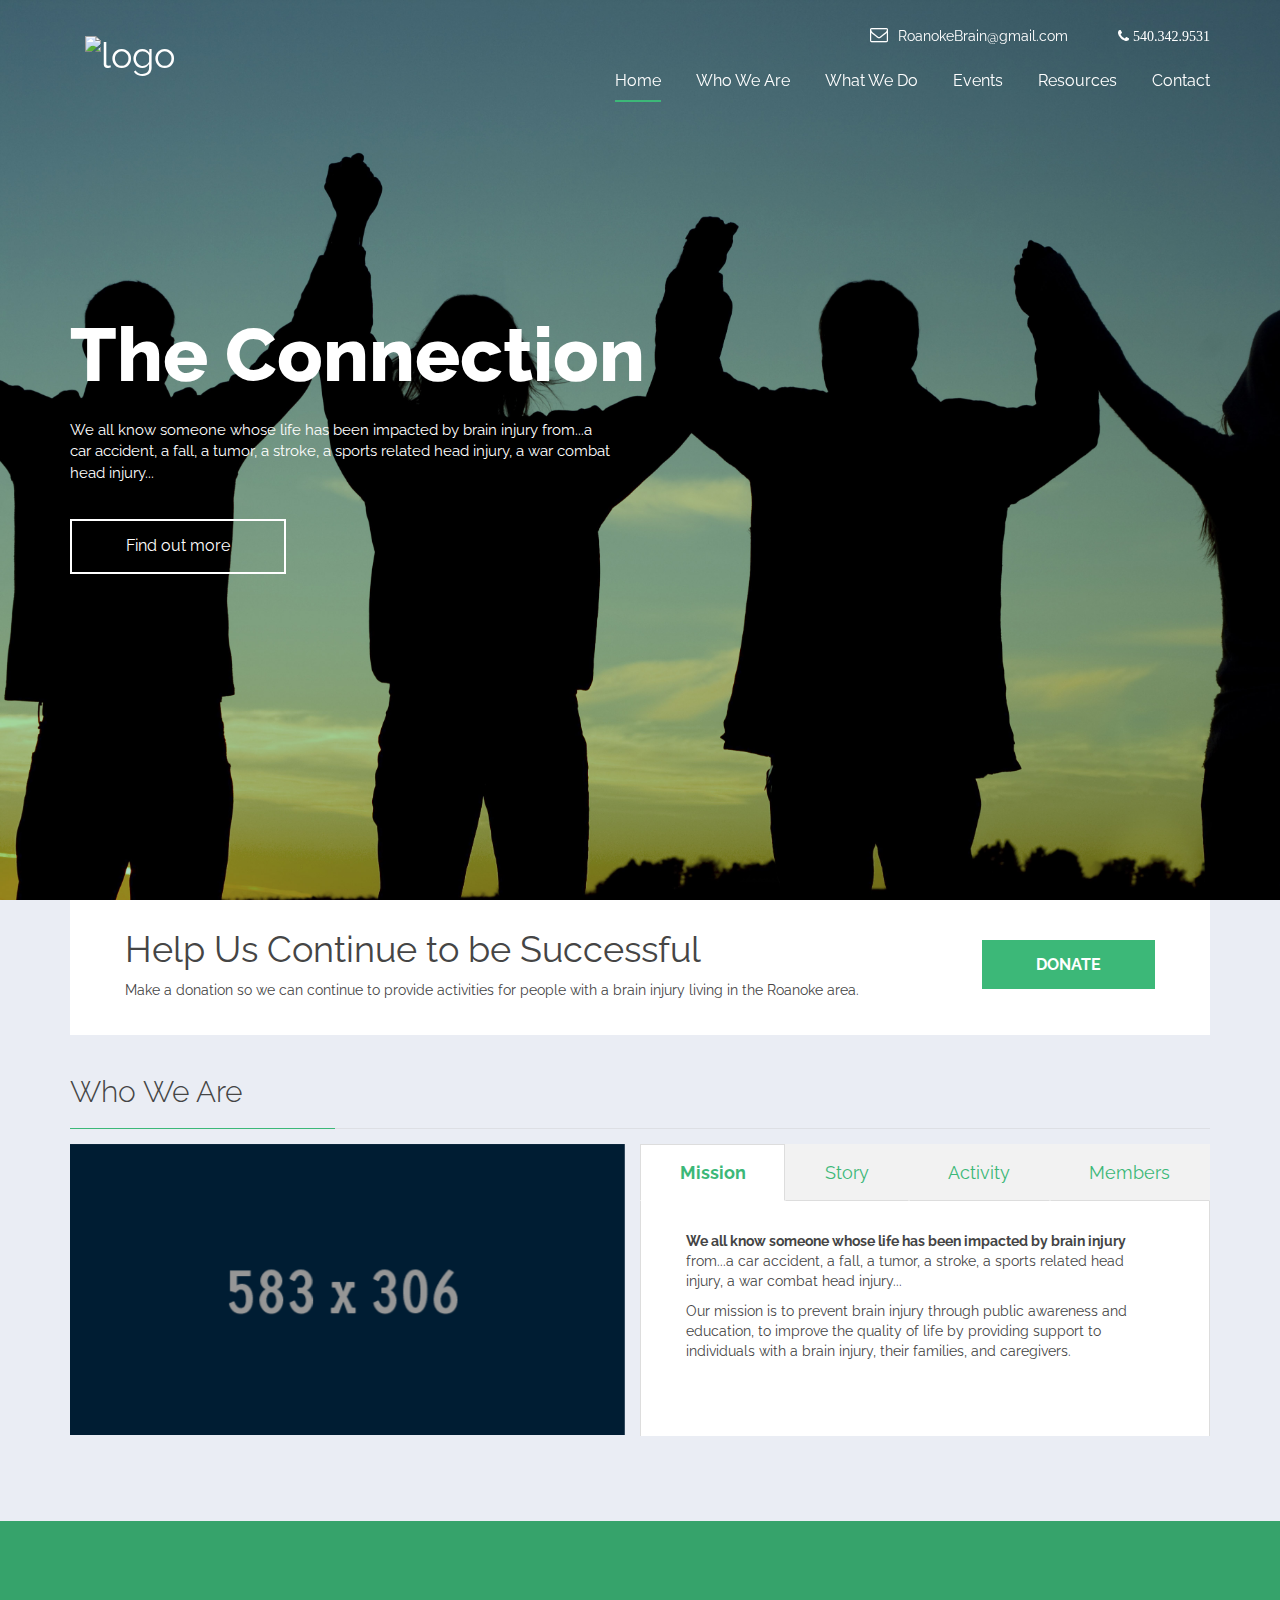
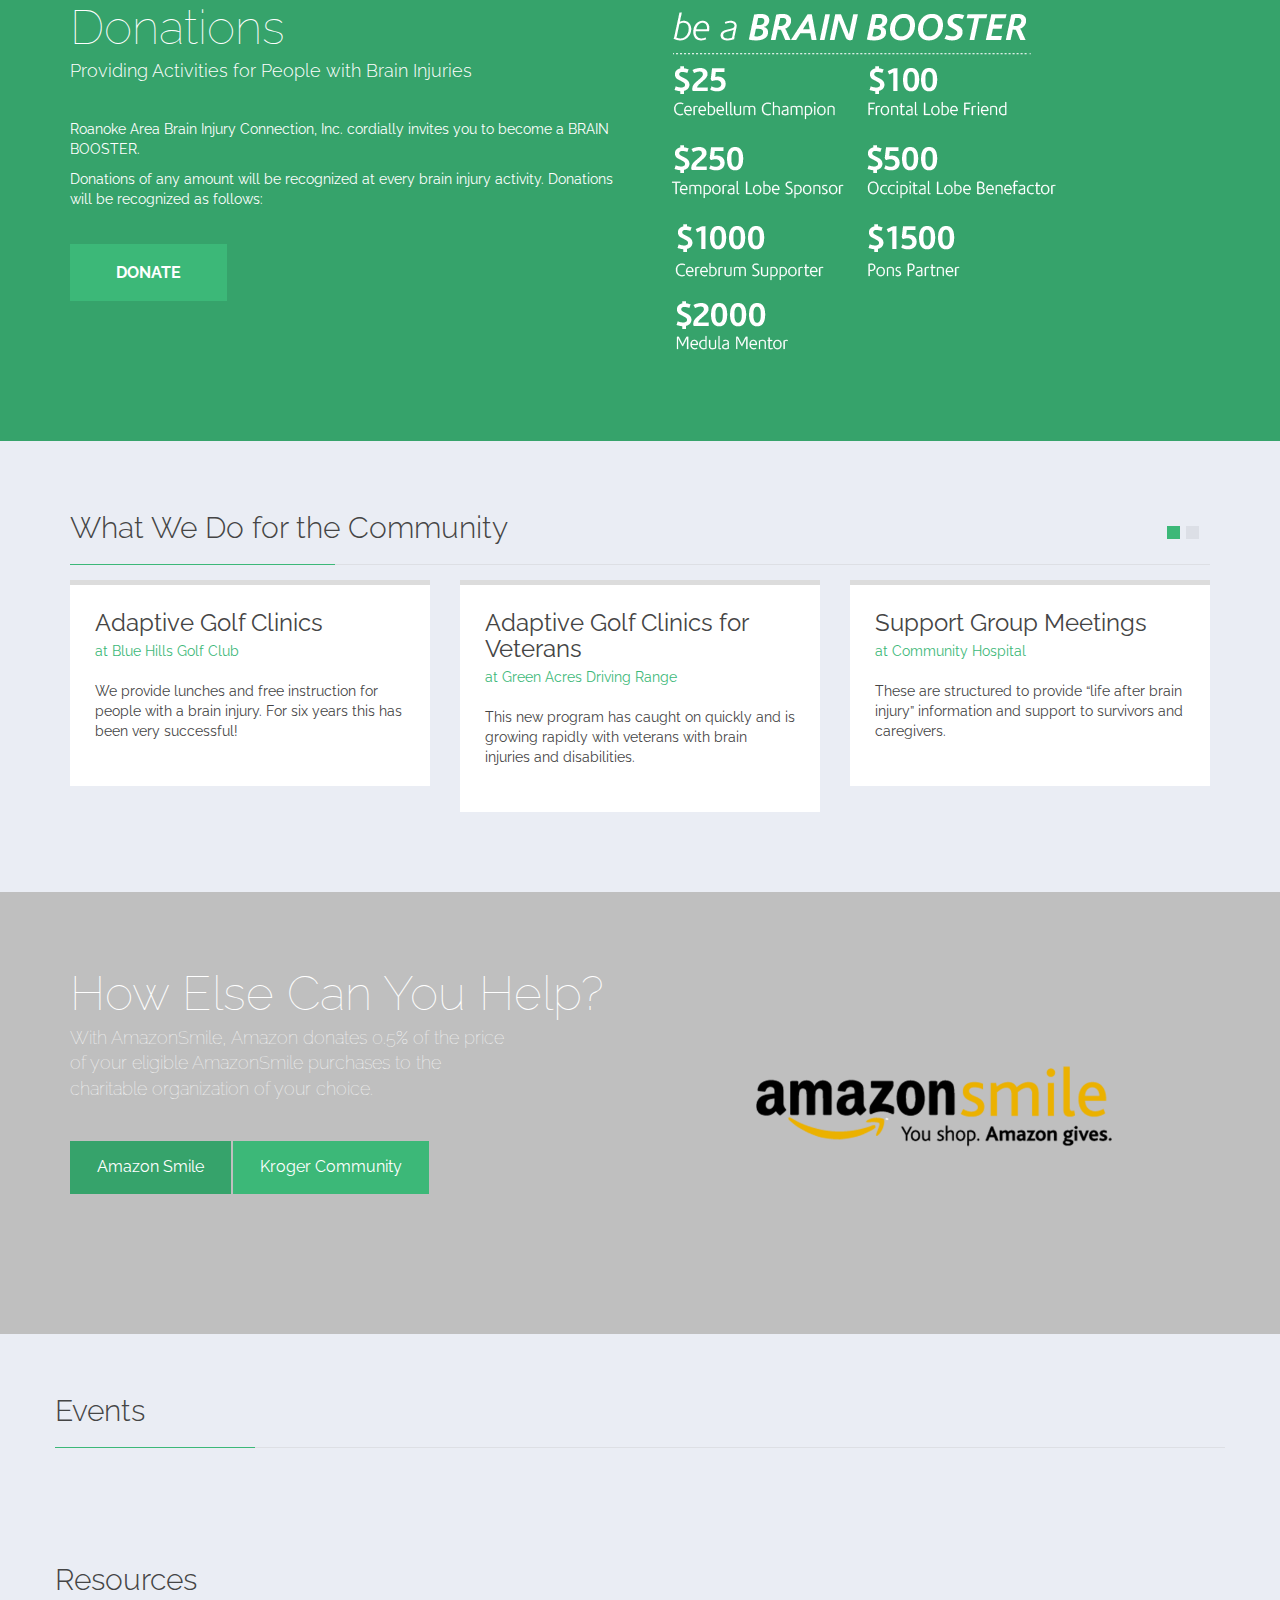
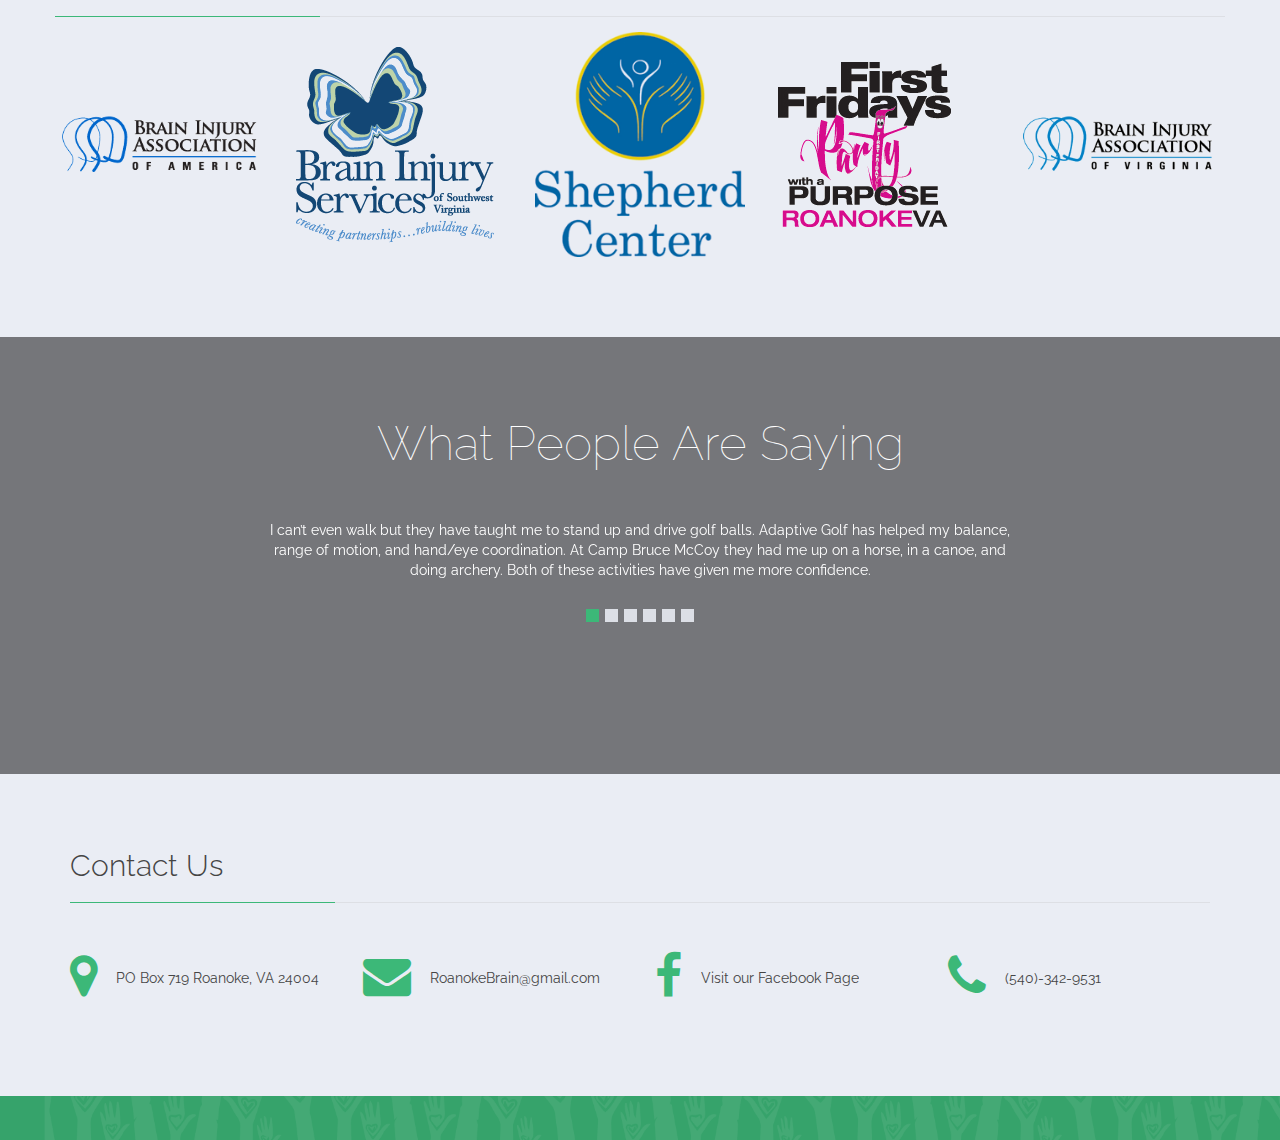
==== index.html @ 9c50dab9 "Merge branch 'master' of https://github.com/RoanokeBrain/roanokebrain.github.io" ====
<!DOCTYPE html>
<html lang="en">

<head>
     <meta charset="utf-8">
     <meta name="viewport" content="width=device-width, initial-scale=1.0">
     <meta name="description" content="">
     <meta name="author" content="">
     <title>Roanoke Brain Injury Connection</title>

     <link href="css/bootstrap.min.css" rel="stylesheet">
     <link href="css/font-awesome.min.css" rel="stylesheet">
     <link href="css/animate.css" rel="stylesheet">
     <link href="css/prettyPhoto.css" rel="stylesheet">
     <link href="css/main.css" rel="stylesheet">
     <link id="css-preset" href="css/presets/preset6.css" rel="stylesheet">
     <link href="css/responsive.css" rel="stylesheet">

     <link href='http://fonts.googleapis.com/css?family=Raleway:400,300,500,700,800,100,600' rel='stylesheet' type='text/css'>
     <link href='http://fonts.googleapis.com/css?family=Roboto:400,900' rel='stylesheet' type='text/css'>

     <!--[if lt IE 9]>
	    <script src="js/html5shiv.js"></script>
	    <script src="js/respond.min.js"></script>
    <![endif]-->
     <link rel="shortcut icon" href="images/favicon.ico">
     <link rel="apple-touch-icon-precomposed" sizes="144x144" href="images/ico/apple-touch-icon-144-precomposed.png">
     <link rel="apple-touch-icon-precomposed" sizes="114x114" href="images/ico/apple-touch-icon-114-precomposed.png">
     <link rel="apple-touch-icon-precomposed" sizes="72x72" href="images/ico/apple-touch-icon-72-precomposed.png">
     <link rel="apple-touch-icon-precomposed" href="images/ico/apple-touch-icon-57-precomposed.png">
</head>

<body>
     <div class="preloader">
          <div id="loaderImage"><img alt="Loading..." src="images/RABIC_load_ani.gif">
          </div>
     </div>
     <header id="navigation">
          <div class="navbar main-nav" role="banner">
               <div class="container">
                    <div class="navbar-header">
                         <button type="button" class="navbar-toggle" data-toggle="collapse" data-target=".navbar-collapse">
                              <span class="sr-only">Toggle navigation</span>
                              <span class="icon-bar"></span>
                              <span class="icon-bar"></span>
                              <span class="icon-bar"></span>
                         </button>
                         <a class="navbar-brand" href="index.html">
                              <h1><img class="img-responsive" src="images/Logos/RABIC_logo_text_rev_300px.png" alt="logo"></h1>
                         </a>
                    </div>
                    <div class="top-bar">
                         <span class="contact-mail"><a href="mailto:RoanokeBrain@gmail.com"><i class="fa fa-envelope-o"></i>RoanokeBrain@gmail.com</a></span>
                         <span><a class="fa fa-phone" href="tel:540.342.9531"> 540.342.9531</a></span>
                    </div>
                    <nav class="collapse navbar-collapse navbar-right">
                         <ul class="nav navbar-nav">
                              <li class="active"><a href="index.html"><span>Home</span></a>
                              </li>
                              <li><a href="#who-we-are"><span>Who We Are</span></a>
                              </li>
                              <li><a href="#cause-list"><span>What We Do</span></a>
                              </li>
                              <li><a href="#events"><span>Events</span></a>
                              </li>
                              <li><a href="#resources"><span>Resources</span></a>
                              </li>
                              <li><a href="#contact"><span>Contact</span></a>
                              </li>
                         </ul>
                    </nav>
               </div>
          </div>
     </header>

     <div id="carousel-wrapper">
          <div id="main-carousel" class="carousel slide" data-ride="carousel">
               <div class="carousel-inner">
                    <div class="item active" style="background-image: url(images/home/1.jpg)">
                         <div class="carousel-caption container">
                              <h1 class="animated rollIn">The Connection</h1>
                              <p class="animated rollIn">We all know someone whose life has been impacted by brain injury from...a car accident, a fall, a tumor, a stroke, a sports related head injury, a war combat head injury...</p>
                              <a href="#who-we-are" id="tohash" class="animated rollIn btn btn-primary">Find out more</a>
                         </div>
                    </div>
               </div>
          </div>
          <!--/#main-carousel-->
     </div>
     <!--/#carousel-wrapper-->

     <div id="who-we-are">
          <div class="container">
               <div class="call-to-action margin-bottom-two">
                    <div class="row">
                         <div class="col-sm-9">
                              <h1>Help Us Continue to be Successful</h1>
                              <p>Make a donation so we can continue to provide activities for people with a brain injury living in the Roanoke area. </span>
                              </p>
                         </div>
                         <div class="col-sm-3">
                              <a href="http://www.gofundme.com/oqbehw" class="pull-right btn-lg btn-primary"><strong>DONATE</strong></a>
                         </div>
                    </div>
               </div>

               <div class="section-title">
                    <h1>Who We Are</h1>
               </div>
               <div class="our-details-tab padding-bottom">
                    <div class="row">
                         <div class="col-sm-12 col-md-6">
                              <div id="about-carousel" class="carousel slide carousel-fade" data-ride="carousel">
                                   <div class="carousel-inner">
                                        <div class="item active">
                                             <img class="img-responsive" src="images/about/p1.jpg" alt="" />
                                        </div>
                                        <div class="item">
                                             <img class="img-responsive" src="images/about/p2.jpg" alt="" />
                                        </div>
                                        <div class="item">
                                             <img class="img-responsive" src="images/about/p3.jpg" alt="" />
                                        </div>
                                   </div>
                              </div>
                              <!--/#about-carousel-->
                         </div>
                         <div class="col-sm-12 col-md-6 tab-section">
                              <!-- Nav tabs -->
                              <ul class="nav nav-tabs nav-justified" role="tablist">
                                   <li class="active">
                                        <a href="#mission" role="tab" data-toggle="tab">Mission</a>
                                   </li>
                                   <li>
                                        <a href="#story" role="tab" data-toggle="tab">Story</a>
                                   </li>
                                   <li>
                                        <a href="#activity" role="tab" data-toggle="tab">Activity</a>
                                   </li>
                                   <li>
                                        <a href="#members" role="tab" data-toggle="tab">Members</a>
                                   </li>
                              </ul>
                              <!-- Tab panes -->
                              <div class="tab-content">
                                   <div class="tab-pane fade " id="story">
                                        <p><strong>Our volunteers provide unique activities to over 100 adult brain injury survivors</strong> (including those with recent as well as longer-term brain injuries), their caregivers and/or families who live in the Roanoke Valley. These activities provide a supportive, nonjudgmental environment. </p>
                                        <p>When survivors see other survivors doing things they never thought they could do, they become inspired to try new things. Many people with a brain injury lose their old friends and social networks. The activities we offer help fill that void in their lives. </p>
                                   </div>
                                   <div class="tab-pane fade in active " id="mission">
                                        <p><strong>We all know someone whose life has been impacted by brain injury</strong> from...a car accident, a fall, a tumor, a stroke, a sports related head injury, a war combat head injury...</p>
                                        <p>Our mission is to prevent brain injury through public awareness and education, to improve the quality of life by providing support to individuals with a brain injury, their families, and caregivers.</p>
                                   </div>
                                   <div class="tab-pane fade " id="activity">
                                        <p><strong>Many returning soldiers and veterans have suffered devastating injuries</strong>, including brain injuries, for which inadequate community and/or government support has led to continued struggles. These are among the population we serve.</p>
                                        <p>Brain injuries affect a broad spectrum of people and our programs are unmatched in the communities we serve. Our volunteers provide over 50 opportunities a year for people with a brain injury to integrate into the community.
                                        </p>
                                   </div>
                                   <div class="tab-pane fade " id="members">
                                        <div class="row">
                                             <div class="col-sm-6">
                                                  <ul>
                                                       <li>Frances Buford</li>
                                                       <li>Jore Cooper</li>
                                                       <li>Sheri' Deel</li>
                                                       <li>Dr. Rod Dunker</li>
                                                       <li>Dan Gaskell</li>
                                                       <li>Steve Hall</li>
                                                       <li>Ellen Harvey</li>
                                                       <li>Mike Krackow</li>
                                                       <li>Venetta Manson</li>
                                                  </ul>
                                             </div>
                                             <div class="col-sm-6">
                                                  <ul>
                                                       <li>Wendy Moses</li>
                                                       <li>Denise Rose</li>
                                                       <li>Stimis Smith</li>
                                                       <li>Juanita Thornton, MSW</li>
                                                       <li>Linda Turner</li>
                                                       <li>Connie Vance-Kingery</li>
                                                       <li>Tracey Ward</li>
                                                       <li>Heather Witt</li>
                                                  </ul>
                                             </div>
                                        </div>
                                   </div>
                              </div>
                         </div>
                    </div>
               </div>
          </div>
     </div>
     <!--/#who-we-are-->

     <div id="donations" class="parallax-section">
          <div class="padding-top padding-bottom container">
               <div class="row">
                    <div class="col-sm-6">
                         <div class="donations">
                              <h1>Donations</h1>
                              <p class="lead">Providing Activities for People with Brain Injuries</p>
                              <p>Roanoke Area Brain Injury Connection, Inc. cordially invites you to become a BRAIN BOOSTER.</p>
                              <p>Donations of any amount will be recognized at every brain injury activity. Donations will be recognized as follows:</p>
                              <a href="http://www.gofundme.com/oqbehw" class="btn btn-primary btn-lg"><strong>DONATE</strong></a>
                         </div>
                    </div>
                    <div class="col-sm-6">
                         <img src="images/RABIC_donor_list.png" alt="Donor List" />
                    </div>
               </div>
          </div>
     </div>
     <!--/#donations-->

     <div id="cause-list" class="padding-bottom">
          <div class="container">
               <div class="section-title">
                    <h1>What We Do for the Community</h1>
               </div>
               <div id="cause-list-carousel" class="carousel slide" data-ride="carousel">
                    <ol class="carousel-indicators">
                         <li data-target="#cause-list-carousel" data-slide-to="0" class="active"></li>
                         <li data-target="#cause-list-carousel" data-slide-to="1"></li>
                    </ol>
                    <div class="carousel-inner">
                         <div class="item active">
                              <div class="row">
                                   <div class="col-sm-4">
                                        <div class="list-image">
                                             <img class="img-responsive" src="images/community/RABIC_activities_golf.png" alt="" />
                                        </div>
                                        <div class="list-info">
                                             <h2>Adaptive Golf Clinics</h2>
                                             <p><span>at Blue Hills Golf Club</span>
                                             </p>
                                             <p>We provide lunches and free instruction for people with a brain injury. For six years this has been very successful!</p>
                                        </div>
                                   </div>
                                   <div class="col-sm-4">
                                        <div class="list-image">
                                             <img class="img-responsive" src="images/community/RABIC_activities_golf_mil.png" alt="" />
                                        </div>
                                        <div class="list-info">
                                             <h2>Adaptive Golf Clinics for Veterans</h2>
                                             <p><span>at Green Acres Driving Range</span>
                                             </p>
                                             <p>This new program has caught on quickly and is growing rapidly with veterans with brain injuries and disabilities.</p>
                                        </div>
                                   </div>
                                   <div class="col-sm-4">
                                        <div class="list-image">
                                             <img class="img-responsive" src="images/community/RABIC_activities_support.png" alt="" />
                                        </div>
                                        <div class="list-info">
                                             <h2>Support Group Meetings</h2>
                                             <p><span>at Community Hospital</span>
                                             </p>
                                             <p>These are structured to provide “life after brain injury” information and support to survivors and caregivers.</p>
                                        </div>
                                   </div>
                              </div>
                         </div>
                         <div class="item">
                              <div class="row">
                                   <div class="col-sm-4">
                                        <div class="list-image">
                                             <img class="img-responsive" src="images/community/RABIC_activities_social.png" alt="" />
                                        </div>
                                        <div class="list-info">
                                             <h2>Social Events</h2>
                                             <p>We hold these events throughout the year for survivors, caregivers and their families.</p>
                                        </div>
                                   </div>
                                   <div class="col-sm-4">
                                        <div class="list-image">
                                             <img class="img-responsive" src="images/community/RABIC_activities_scholarships.png" alt="" />
                                        </div>
                                        <div class="list-info">
                                             <h2>Scholarships</h2>
                                             <p>We provide these to individuals in need for all our activities, including a week’s attendance at Camp Bruce McCoy (a camp designed specifically for people with a brain injury).</p>
                                        </div>
                                   </div>
                              </div>
                         </div>
                    </div>
               </div>
          </div>
     </div>
     <!--/#cause-list-->

     <div id="video-section" class="parallax-section">
          <div class="container">
               <div class="row">
                    <div class="col-sm-6">
                         <h1>How else can you help?</h1>
                         <div class="tab-content">
                              <div class="tab-pane fade in active" id="amazonText">
                                   <p class="lead">With AmazonSmile, Amazon donates 0.5% of the price of your eligible AmazonSmile purchases to the charitable organization of your choice.</p>
                              </div>
                              <div class="tab-pane fade" id="krogerText">
                                   <p class="lead">Kroger Community Rewards allows non-profits to earn rewards every time you shop at Kroger and swipe your plus card.</p>
                              </div>
                         </div>
                         <!-- Nav tabs -->
                         <ul class="nav nav-tabs" role="tablist">
                              <li class="active">
                                   <a href="#amazon" data-target="#amazonText, #amazon" class="btn btn-primary" role="tab" data-toggle="tab">Amazon Smile</a>
                              </li>
                              <li>
                                   <a href="#kroger" data-target="#krogerText, #kroger"  class="btn btn-primary" role="tab" data-toggle="tab">Kroger Community</a>
                              </li>
                         </ul>
                    </div>
                    <div class="col-sm-6">
                         <!-- Tab panes -->
                         <div class="tab-content">
                              <div class="tab-pane fade in active" id="amazon">
                                   <a href="https://smile.amazon.com/" target="_blank"> <img class="img-responsive" src="images/RABIC_rewards_logos-amazonsmile.png" alt="" />
                                   </a>
                              </div>
                              <div class="tab-pane fade" id="kroger">
                                   <a href="https://www.kroger.com/communityrewards" target="_blank"> <img class="img-responsive" src="images/RABIC_rewards_logo-kroger.png" alt="" />
                                   </a>
                              </div>
                         </div>
                    </div>
               </div>
          </div>
     </div>
     <!--/#video-section-->

     <div id="events" class="padding-top-two">
          <div class="container">
               <div class="row">
                    <div class="section-title event-title">
                         <h1>Events</h1>
                    </div>
                    <div id="upto-calendar-container-5NeO" class="upto-calendar-plugin">
                         <script>
                              ! function (c, b, a) {
                                   function d(h) {
                                        var e = document.getElementById("upto-calendar-container-" + c),
                                             f = document.createElement("SCRIPT"),
                                             g = "https://upto.com/js/plugin.js";
                                        f.onreadystatechange = function () {
                                             if (f.readyState === "loaded" || f.readyState === "complete") {
                                                  f.onreadystatechange = null;
                                                  h()
                                             }
                                        };
                                        f.onload = function () {
                                             h()
                                        };
                                        f.setAttribute("src", g);
                                        e.parentNode.insertBefore(f, e)
                                   }
                                   d(function () {
                                        upto.init(c)
                                   })
                              }("5NeO");
                         </script>
                    </div>
               </div>
          </div>
     </div>
     <!--/#events-->

     <div id="resources" class="padding-top padding-bottom">
          <div class="container">
               <div class="row">
                    <div class="section-title">
                         <h1>Resources</h1>
                    </div>
                    <div class="row fivecolumns padding-top-2 vertical-align">
                         <div class="col-md-2">
                              <a href="http://www.biausa.org/" target="_blank"><img class="img-responsive" src="images/resources/biaa_logo.png" alt="" />
                              </a>
                         </div>
                         <div class="col-md-2">
                              <a href="http://www.bisswva.org/" target="_blank">
                                   <img class="img-responsive" src="images/resources/bis_logo.png" alt="" />
                              </a>
                         </div>
                         <div class="col-md-2">
                              <a href="http://www.braininjury101.org/" target="_blank">
                                   <img class="img-responsive" src="images/resources/shepherd_logo.png" />
                              </a>
                         </div>
                         <div class="col-md-2">
                              <a href="http://firstfridaysroanoke.com/" target="_blank">
                                   <img class="img-responsive" src="images/resources/first-fridays_logo.png" alt="" />
                              </a>
                         </div>
                         <div class="col-md-2">
                              <a href="http://www.biav.net/" target="_blank"><img class="img-responsive" src="images/resources/biava_logo.png" alt="" />
                              </a>
                         </div>
                    </div>
               </div>
          </div>
     </div>
     <!--/#resources-->

     <div id="word-for-humanity" class="padding-top parallax-section">
          <div class="container">
               <div class="row">
                    <div class="col-sm-8 col-sm-offset-2 text-center">
                         <h1>What people are saying</h1>
                         <div id="humanity-carousel" class="carousel slide" data-ride="carousel">
                              <div class="carousel-inner">
                                   <div class="item active">
                                        <p>I can’t even walk but they have taught me to stand up and drive golf balls. Adaptive Golf has helped my balance, range of motion, and hand/eye coordination. At Camp Bruce McCoy they had me up on a horse, in a canoe, and doing archery. Both of these activities have given me more confidence.</p>
                                   </div>
                                   <div class="item">
                                        <p>Helps me know that I am not alone. I feel a responsibility to try to help other people that are struggling with the burdens of something as misunderstood as brain injury.
                                        </p>
                                   </div>
                                   <div class="item">
                                        <p>Programs offered have helped me adjust to everyday life and be happy about it.
                                        </p>
                                   </div>
                                   <div class="item">
                                        <p>Support group is wonderful. I have met new people with similar problems. I have fun with all the people there because I have learned a lot.
                                        </p>
                                   </div>
                                   <div class="item">
                                        <p>
                                             Over a period of years, I have benefited substantially. The primary benefit has been the association with survivors of brain injury at all levels. It originally allowed me to focus on how I fit into the world now.
                                        </p>
                                   </div>
                                   <div class="item">
                                        <p>
                                             I can’t begin to say how helpful the support groups have been. As a caregiver and mother of a daughter with a brain injury these meetings have provided information and support when it was desperately needed.
                                        </p>
                                   </div>
                              </div>
                              <ol class="carousel-indicators">
                                   <li data-target="#humanity-carousel" data-slide-to="0" class="active"></li>
                                   <li data-target="#humanity-carousel" data-slide-to="1"></li>
                                   <li data-target="#humanity-carousel" data-slide-to="2"></li>
                                   <li data-target="#humanity-carousel" data-slide-to="3"></li>
                                   <li data-target="#humanity-carousel" data-slide-to="4"></li>
                                   <li data-target="#humanity-carousel" data-slide-to="5"></li>
                              </ol>
                         </div>
                    </div>
               </div>
          </div>
     </div>
     <!--/#word-for-humanity-->

     <div id="contact">
          <div class="container">
               <div class="section-title">
                    <h1>Contact Us</h1>
               </div>
               <div class="row">
                    <div class="col-sm-12 col-sm-offset-0">
                         <div class="row contact-details">
                              <div class="col-sm-3">
                                   <span><i class="fa fa-map-marker"></i></span>
                                   <a class="contact-info" href="https://www.google.com/maps/place/Roanoke,+VA+24004/@37.27,-79.94,17z/data=!3m1!4b1!4m2!3m1!1s0x884d0dbe29989b21:0xd1889c048b5ef997" target="_blank">PO Box 719 Roanoke, VA 24004</a>
                              </div>
                              <div class="col-sm-3">
                                   <span><i class="fa fa-envelope"></i></span>
                                   <a class="contact-info" href="mailto:RoanokeBrain@gmail.com">RoanokeBrain@gmail.com</a>
                              </div>
                              <div class="col-sm-3">
                                   <span><i class="fa fa-facebook fa-3x"></i></span>
                                   <a class="contact-info" href="https://www.facebook.com/roanoke.brain" target="_blank">Visit our Facebook Page</a>
                              </div>
                              <div class="col-sm-3">
                                   <span><i class="fa fa-phone"></i></span>
                                   <a class="contact-info" href="tel:540.342.9531">(540)-342-9531</a>
                              </div>
                         </div>
                    </div>
               </div>
          </div>
     </div>
     <!--/#Contact-->

     <footer id="footer">
     </footer>
     <!--/#footer-->

     <!--/#scripts-->
     <script type="text/javascript" src="js/jquery.js"></script>
     <script type="text/javascript" src="js/bootstrap.min.js"></script>
     <script type="text/javascript" src="js/jquery.prettyPhoto.js"></script>
     <script type="text/javascript" src="js/jquery.parallax.js"></script>
     <script type="text/javascript" src="js/smoothscroll.js"></script>
     <script type="text/javascript" src="js/jquery.nav.js"></script>
     <script type="text/javascript" src="js/canvas.js"></script>
     <!--<script type="text/javascript" src="js/preloader_canvas.js"></script>-->
     <script type="text/javascript" src="js/main.js"></script>
</body>

</html>
---- css/prettyPhoto.css ----
div.pp_default .pp_top,div.pp_default .pp_top .pp_middle,div.pp_default .pp_top .pp_left,div.pp_default .pp_top .pp_right,div.pp_default .pp_bottom,div.pp_default .pp_bottom .pp_left,div.pp_default .pp_bottom .pp_middle,div.pp_default .pp_bottom .pp_right{height:13px}
div.pp_default .pp_top .pp_left{background:url(../images/prettyPhoto/default/sprite.png) -78px -93px no-repeat}
div.pp_default .pp_top .pp_middle{background:url(../images/prettyPhoto/default/sprite_x.png) top left repeat-x}
div.pp_default .pp_top .pp_right{background:url(../images/prettyPhoto/default/sprite.png) -112px -93px no-repeat}
div.pp_default .pp_content .ppt{color:#f8f8f8}
div.pp_default .pp_content_container .pp_left{background:url(../images/prettyPhoto/default/sprite_y.png) -7px 0 repeat-y;padding-left:13px}
div.pp_default .pp_content_container .pp_right{background:url(../images/prettyPhoto/default/sprite_y.png) top right repeat-y;padding-right:13px}
div.pp_default .pp_next:hover{background:url(../images/prettyPhoto/default/sprite_next.png) center right no-repeat;cursor:pointer}
div.pp_default .pp_previous:hover{background:url(../images/prettyPhoto/default/sprite_prev.png) center left no-repeat;cursor:pointer}
div.pp_default .pp_expand{background:url(../images/prettyPhoto/default/sprite.png) 0 -29px no-repeat;cursor:pointer;width:28px;height:28px}
div.pp_default .pp_expand:hover{background:url(../images/prettyPhoto/default/sprite.png) 0 -56px no-repeat;cursor:pointer}
div.pp_default .pp_contract{background:url(../images/prettyPhoto/default/sprite.png) 0 -84px no-repeat;cursor:pointer;width:28px;height:28px}
div.pp_default .pp_contract:hover{background:url(../images/prettyPhoto/default/sprite.png) 0 -113px no-repeat;cursor:pointer}
div.pp_default .pp_close{width:30px;height:30px;background:url(../images/prettyPhoto/default/sprite.png) 2px 1px no-repeat;cursor:pointer}
div.pp_default .pp_gallery ul li a{background:url(../images/prettyPhoto/default/default_thumb.png) center center #f8f8f8;border:1px solid #aaa}
div.pp_default .pp_social{margin-top:7px}
div.pp_default .pp_gallery a.pp_arrow_previous,div.pp_default .pp_gallery a.pp_arrow_next{position:static;left:auto}
div.pp_default .pp_nav .pp_play,div.pp_default .pp_nav .pp_pause{background:url(../images/prettyPhoto/default/sprite.png) -51px 1px no-repeat;height:30px;width:30px}
div.pp_default .pp_nav .pp_pause{background-position:-51px -29px}
div.pp_default a.pp_arrow_previous,div.pp_default a.pp_arrow_next{background:url(../images/prettyPhoto/default/sprite.png) -31px -3px no-repeat;height:20px;width:20px;margin:4px 0 0}
div.pp_default a.pp_arrow_next{left:52px;background-position:-82px -3px}
div.pp_default .pp_content_container .pp_details{margin-top:5px}
div.pp_default .pp_nav{clear:none;height:30px;width:110px;position:relative}
div.pp_default .pp_nav .currentTextHolder{font-family:Georgia;font-style:italic;color:#999;font-size:11px;left:75px;line-height:25px;position:absolute;top:2px;margin:0;padding:0 0 0 10px}
div.pp_default .pp_close:hover,div.pp_default .pp_nav .pp_play:hover,div.pp_default .pp_nav .pp_pause:hover,div.pp_default .pp_arrow_next:hover,div.pp_default .pp_arrow_previous:hover{opacity:0.7}
div.pp_default .pp_description{font-size:11px;font-weight:700;line-height:14px;margin:5px 50px 5px 0}
div.pp_default .pp_bottom .pp_left{background:url(../images/prettyPhoto/default/sprite.png) -78px -127px no-repeat}
div.pp_default .pp_bottom .pp_middle{background:url(../images/prettyPhoto/default/sprite_x.png) bottom left repeat-x}
div.pp_default .pp_bottom .pp_right{background:url(../images/prettyPhoto/default/sprite.png) -112px -127px no-repeat}
div.pp_default .pp_loaderIcon{background:url(../images/prettyPhoto/default/loader.gif) center center no-repeat}
div.light_rounded .pp_top .pp_left{background:url(../images/prettyPhoto/light_rounded/sprite.png) -88px -53px no-repeat}
div.light_rounded .pp_top .pp_right{background:url(../images/prettyPhoto/light_rounded/sprite.png) -110px -53px no-repeat}
div.light_rounded .pp_next:hover{background:url(../images/prettyPhoto/light_rounded/btnNext.png) center right no-repeat;cursor:pointer}
div.light_rounded .pp_previous:hover{background:url(../images/prettyPhoto/light_rounded/btnPrevious.png) center left no-repeat;cursor:pointer}
div.light_rounded .pp_expand{background:url(../images/prettyPhoto/light_rounded/sprite.png) -31px -26px no-repeat;cursor:pointer}
div.light_rounded .pp_expand:hover{background:url(../images/prettyPhoto/light_rounded/sprite.png) -31px -47px no-repeat;cursor:pointer}
div.light_rounded .pp_contract{background:url(../images/prettyPhoto/light_rounded/sprite.png) 0 -26px no-repeat;cursor:pointer}
div.light_rounded .pp_contract:hover{background:url(../images/prettyPhoto/light_rounded/sprite.png) 0 -47px no-repeat;cursor:pointer}
div.light_rounded .pp_close{width:75px;height:22px;background:url(../images/prettyPhoto/light_rounded/sprite.png) -1px -1px no-repeat;cursor:pointer}
div.light_rounded .pp_nav .pp_play{background:url(../images/prettyPhoto/light_rounded/sprite.png) -1px -100px no-repeat;height:15px;width:14px}
div.light_rounded .pp_nav .pp_pause{background:url(../images/prettyPhoto/light_rounded/sprite.png) -24px -100px no-repeat;height:15px;width:14px}
div.light_rounded .pp_arrow_previous{background:url(../images/prettyPhoto/light_rounded/sprite.png) 0 -71px no-repeat}
div.light_rounded .pp_arrow_next{background:url(../images/prettyPhoto/light_rounded/sprite.png) -22px -71px no-repeat}
div.light_rounded .pp_bottom .pp_left{background:url(../images/prettyPhoto/light_rounded/sprite.png) -88px -80px no-repeat}
div.light_rounded .pp_bottom .pp_right{background:url(../images/prettyPhoto/light_rounded/sprite.png) -110px -80px no-repeat}
div.dark_rounded .pp_top .pp_left{background:url(../images/prettyPhoto/dark_rounded/sprite.png) -88px -53px no-repeat}
div.dark_rounded .pp_top .pp_right{background:url(../images/prettyPhoto/dark_rounded/sprite.png) -110px -53px no-repeat}
div.dark_rounded .pp_content_container .pp_left{background:url(../images/prettyPhoto/dark_rounded/contentPattern.png) top left repeat-y}
div.dark_rounded .pp_content_container .pp_right{background:url(../images/prettyPhoto/dark_rounded/contentPattern.png) top right repeat-y}
div.dark_rounded .pp_next:hover{background:url(../images/prettyPhoto/dark_rounded/btnNext.png) center right no-repeat;cursor:pointer}
div.dark_rounded .pp_previous:hover{background:url(../images/prettyPhoto/dark_rounded/btnPrevious.png) center left no-repeat;cursor:pointer}
div.dark_rounded .pp_expand{background:url(../images/prettyPhoto/dark_rounded/sprite.png) -31px -26px no-repeat;cursor:pointer}
div.dark_rounded .pp_expand:hover{background:url(../images/prettyPhoto/dark_rounded/sprite.png) -31px -47px no-repeat;cursor:pointer}
div.dark_rounded .pp_contract{background:url(../images/prettyPhoto/dark_rounded/sprite.png) 0 -26px no-repeat;cursor:pointer}
div.dark_rounded .pp_contract:hover{background:url(../images/prettyPhoto/dark_rounded/sprite.png) 0 -47px no-repeat;cursor:pointer}
div.dark_rounded .pp_close{width:75px;height:22px;background:url(../images/prettyPhoto/dark_rounded/sprite.png) -1px -1px no-repeat;cursor:pointer}
div.dark_rounded .pp_description{margin-right:85px;color:#fff}
div.dark_rounded .pp_nav .pp_play{background:url(../images/prettyPhoto/dark_rounded/sprite.png) -1px -100px no-repeat;height:15px;width:14px}
div.dark_rounded .pp_nav .pp_pause{background:url(../images/prettyPhoto/dark_rounded/sprite.png) -24px -100px no-repeat;height:15px;width:14px}
div.dark_rounded .pp_arrow_previous{background:url(../images/prettyPhoto/dark_rounded/sprite.png) 0 -71px no-repeat}
div.dark_rounded .pp_arrow_next{background:url(../images/prettyPhoto/dark_rounded/sprite.png) -22px -71px no-repeat}
div.dark_rounded .pp_bottom .pp_left{background:url(../images/prettyPhoto/dark_rounded/sprite.png) -88px -80px no-repeat}
div.dark_rounded .pp_bottom .pp_right{background:url(../images/prettyPhoto/dark_rounded/sprite.png) -110px -80px no-repeat}
div.dark_rounded .pp_loaderIcon{background:url(../images/prettyPhoto/dark_rounded/loader.gif) center center no-repeat}
div.dark_square .pp_left,div.dark_square .pp_middle,div.dark_square .pp_right,div.dark_square .pp_content{background:#000}
div.dark_square .pp_description{color:#fff;margin:0 85px 0 0}
div.dark_square .pp_loaderIcon{background:url(../images/prettyPhoto/dark_square/loader.gif) center center no-repeat}
div.dark_square .pp_expand{background:url(../images/prettyPhoto/dark_square/sprite.png) -31px -26px no-repeat;cursor:pointer}
div.dark_square .pp_expand:hover{background:url(../images/prettyPhoto/dark_square/sprite.png) -31px -47px no-repeat;cursor:pointer}
div.dark_square .pp_contract{background:url(../images/prettyPhoto/dark_square/sprite.png) 0 -26px no-repeat;cursor:pointer}
div.dark_square .pp_contract:hover{background:url(../images/prettyPhoto/dark_square/sprite.png) 0 -47px no-repeat;cursor:pointer}
div.dark_square .pp_close{width:75px;height:22px;background:url(../images/prettyPhoto/dark_square/sprite.png) -1px -1px no-repeat;cursor:pointer}
div.dark_square .pp_nav{clear:none}
div.dark_square .pp_nav .pp_play{background:url(../images/prettyPhoto/dark_square/sprite.png) -1px -100px no-repeat;height:15px;width:14px}
div.dark_square .pp_nav .pp_pause{background:url(../images/prettyPhoto/dark_square/sprite.png) -24px -100px no-repeat;height:15px;width:14px}
div.dark_square .pp_arrow_previous{background:url(../images/prettyPhoto/dark_square/sprite.png) 0 -71px no-repeat}
div.dark_square .pp_arrow_next{background:url(../images/prettyPhoto/dark_square/sprite.png) -22px -71px no-repeat}
div.dark_square .pp_next:hover{background:url(../images/prettyPhoto/dark_square/btnNext.png) center right no-repeat;cursor:pointer}
div.dark_square .pp_previous:hover{background:url(../images/prettyPhoto/dark_square/btnPrevious.png) center left no-repeat;cursor:pointer}
div.light_square .pp_expand{background:url(../images/prettyPhoto/light_square/sprite.png) -31px -26px no-repeat;cursor:pointer}
div.light_square .pp_expand:hover{background:url(../images/prettyPhoto/light_square/sprite.png) -31px -47px no-repeat;cursor:pointer}
div.light_square .pp_contract{background:url(../images/prettyPhoto/light_square/sprite.png) 0 -26px no-repeat;cursor:pointer}
div.light_square .pp_contract:hover{background:url(../images/prettyPhoto/light_square/sprite.png) 0 -47px no-repeat;cursor:pointer}
div.light_square .pp_close{width:75px;height:22px;background:url(../images/prettyPhoto/light_square/sprite.png) -1px -1px no-repeat;cursor:pointer}
div.light_square .pp_nav .pp_play{background:url(../images/prettyPhoto/light_square/sprite.png) -1px -100px no-repeat;height:15px;width:14px}
div.light_square .pp_nav .pp_pause{background:url(../images/prettyPhoto/light_square/sprite.png) -24px -100px no-repeat;height:15px;width:14px}
div.light_square .pp_arrow_previous{background:url(../images/prettyPhoto/light_square/sprite.png) 0 -71px no-repeat}
div.light_square .pp_arrow_next{background:url(../images/prettyPhoto/light_square/sprite.png) -22px -71px no-repeat}
div.light_square .pp_next:hover{background:url(../images/prettyPhoto/light_square/btnNext.png) center right no-repeat;cursor:pointer}
div.light_square .pp_previous:hover{background:url(../images/prettyPhoto/light_square/btnPrevious.png) center left no-repeat;cursor:pointer}
div.facebook .pp_top .pp_left{background:url(../images/prettyPhoto/facebook/sprite.png) -88px -53px no-repeat}
div.facebook .pp_top .pp_middle{background:url(../images/prettyPhoto/facebook/contentPatternTop.png) top left repeat-x}
div.facebook .pp_top .pp_right{background:url(../images/prettyPhoto/facebook/sprite.png) -110px -53px no-repeat}
div.facebook .pp_content_container .pp_left{background:url(../images/prettyPhoto/facebook/contentPatternLeft.png) top left repeat-y}
div.facebook .pp_content_container .pp_right{background:url(../images/prettyPhoto/facebook/contentPatternRight.png) top right repeat-y}
div.facebook .pp_expand{background:url(../images/prettyPhoto/facebook/sprite.png) -31px -26px no-repeat;cursor:pointer}
div.facebook .pp_expand:hover{background:url(../images/prettyPhoto/facebook/sprite.png) -31px -47px no-repeat;cursor:pointer}
div.facebook .pp_contract{background:url(../images/prettyPhoto/facebook/sprite.png) 0 -26px no-repeat;cursor:pointer}
div.facebook .pp_contract:hover{background:url(../images/prettyPhoto/facebook/sprite.png) 0 -47px no-repeat;cursor:pointer}
div.facebook .pp_close{width:22px;height:22px;background:url(../images/prettyPhoto/facebook/sprite.png) -1px -1px no-repeat;cursor:pointer}
div.facebook .pp_description{margin:0 37px 0 0}
div.facebook .pp_loaderIcon{background:url(../images/prettyPhoto/facebook/loader.gif) center center no-repeat}
div.facebook .pp_arrow_previous{background:url(../images/prettyPhoto/facebook/sprite.png) 0 -71px no-repeat;height:22px;margin-top:0;width:22px}
div.facebook .pp_arrow_previous.disabled{background-position:0 -96px;cursor:default}
div.facebook .pp_arrow_next{background:url(../images/prettyPhoto/facebook/sprite.png) -32px -71px no-repeat;height:22px;margin-top:0;width:22px}
div.facebook .pp_arrow_next.disabled{background-position:-32px -96px;cursor:default}
div.facebook .pp_nav{margin-top:0}
div.facebook .pp_nav p{font-size:15px;padding:0 3px 0 4px}
div.facebook .pp_nav .pp_play{background:url(../images/prettyPhoto/facebook/sprite.png) -1px -123px no-repeat;height:22px;width:22px}
div.facebook .pp_nav .pp_pause{background:url(../images/prettyPhoto/facebook/sprite.png) -32px -123px no-repeat;height:22px;width:22px}
div.facebook .pp_next:hover{background:url(../images/prettyPhoto/facebook/btnNext.png) center right no-repeat;cursor:pointer}
div.facebook .pp_previous:hover{background:url(../images/prettyPhoto/facebook/btnPrevious.png) center left no-repeat;cursor:pointer}
div.facebook .pp_bottom .pp_left{background:url(../images/prettyPhoto/facebook/sprite.png) -88px -80px no-repeat}
div.facebook .pp_bottom .pp_middle{background:url(../images/prettyPhoto/facebook/contentPatternBottom.png) top left repeat-x}
div.facebook .pp_bottom .pp_right{background:url(../images/prettyPhoto/facebook/sprite.png) -110px -80px no-repeat}
div.pp_pic_holder a:focus{outline:none}
div.pp_overlay{background:#000;display:none;left:0;position:absolute;top:0;width:100%;z-index:9500}
div.pp_pic_holder{display:none;position:absolute;width:100px;z-index:10000}
.pp_content{height:40px;min-width:40px}
* html .pp_content{width:40px}
.pp_content_container{position:relative;text-align:left;width:100%}
.pp_content_container .pp_left{padding-left:20px}
.pp_content_container .pp_right{padding-right:20px}
.pp_content_container .pp_details{float:left;margin:10px 0 2px}
.pp_description{display:none;margin:0}
.pp_social{float:left;margin:0}
.pp_social .facebook{float:left;margin-left:5px;width:55px;overflow:hidden}
.pp_social .twitter{float:left}
.pp_nav{clear:right;float:left;margin:3px 10px 0 0}
.pp_nav p{float:left;white-space:nowrap;margin:2px 4px}
.pp_nav .pp_play,.pp_nav .pp_pause{float:left;margin-right:4px;text-indent:-10000px}
a.pp_arrow_previous,a.pp_arrow_next{display:block;float:left;height:15px;margin-top:3px;overflow:hidden;text-indent:-10000px;width:14px}
.pp_hoverContainer{position:absolute;top:0;width:100%;z-index:2000}
.pp_gallery{display:none;left:50%;margin-top:-50px;position:absolute;z-index:10000}
.pp_gallery div{float:left;overflow:hidden;position:relative}
.pp_gallery ul{float:left;height:35px;position:relative;white-space:nowrap;margin:0 0 0 5px;padding:0}
.pp_gallery ul a{border:1px rgba(0,0,0,0.5) solid;display:block;float:left;height:33px;overflow:hidden}
.pp_gallery ul a img{border:0}
.pp_gallery li{display:block;float:left;margin:0 5px 0 0;padding:0}
.pp_gallery li.default a{background:url(../images/prettyPhoto/facebook/default_thumbnail.gif) 0 0 no-repeat;display:block;height:33px;width:50px}
.pp_gallery .pp_arrow_previous,.pp_gallery .pp_arrow_next{margin-top:7px!important}
a.pp_next{background:url(../images/prettyPhoto/light_rounded/btnNext.png) 10000px 10000px no-repeat;display:block;float:right;height:100%;text-indent:-10000px;width:49%}
a.pp_previous{background:url(../images/prettyPhoto/light_rounded/btnNext.png) 10000px 10000px no-repeat;display:block;float:left;height:100%;text-indent:-10000px;width:49%}
a.pp_expand,a.pp_contract{cursor:pointer;display:none;height:20px;position:absolute;right:30px;text-indent:-10000px;top:10px;width:20px;z-index:20000}
a.pp_close{position:absolute;right:0;top:0;display:block;line-height:22px;text-indent:-10000px}
.pp_loaderIcon{display:block;height:24px;left:50%;position:absolute;top:50%;width:24px;margin:-12px 0 0 -12px}
#pp_full_res{line-height:1!important}
#pp_full_res .pp_inline{text-align:left}
#pp_full_res .pp_inline p{margin:0 0 15px}
div.ppt{color:#fff;display:none;font-size:17px;z-index:9999;margin:0 0 5px 15px}
div.pp_default .pp_content,div.light_rounded .pp_content{background-color:#fff}
div.pp_default #pp_full_res .pp_inline,div.light_rounded .pp_content .ppt,div.light_rounded #pp_full_res .pp_inline,div.light_square .pp_content .ppt,div.light_square #pp_full_res .pp_inline,div.facebook .pp_content .ppt,div.facebook #pp_full_res .pp_inline{color:#000}
div.pp_default .pp_gallery ul li a:hover,div.pp_default .pp_gallery ul li.selected a,.pp_gallery ul a:hover,.pp_gallery li.selected a{border-color:#fff}
div.pp_default .pp_details,div.light_rounded .pp_details,div.dark_rounded .pp_details,div.dark_square .pp_details,div.light_square .pp_details,div.facebook .pp_details{position:relative}
div.light_rounded .pp_top .pp_middle,div.light_rounded .pp_content_container .pp_left,div.light_rounded .pp_content_container .pp_right,div.light_rounded .pp_bottom .pp_middle,div.light_square .pp_left,div.light_square .pp_middle,div.light_square .pp_right,div.light_square .pp_content,div.facebook .pp_content{background:#fff}
div.light_rounded .pp_description,div.light_square .pp_description{margin-right:85px}
div.light_rounded .pp_gallery a.pp_arrow_previous,div.light_rounded .pp_gallery a.pp_arrow_next,div.dark_rounded .pp_gallery a.pp_arrow_previous,div.dark_rounded .pp_gallery a.pp_arrow_next,div.dark_square .pp_gallery a.pp_arrow_previous,div.dark_square .pp_gallery a.pp_arrow_next,div.light_square .pp_gallery a.pp_arrow_previous,div.light_square .pp_gallery a.pp_arrow_next{margin-top:12px!important}
div.light_rounded .pp_arrow_previous.disabled,div.dark_rounded .pp_arrow_previous.disabled,div.dark_square .pp_arrow_previous.disabled,div.light_square .pp_arrow_previous.disabled{background-position:0 -87px;cursor:default}
div.light_rounded .pp_arrow_next.disabled,div.dark_rounded .pp_arrow_next.disabled,div.dark_square .pp_arrow_next.disabled,div.light_square .pp_arrow_next.disabled{background-position:-22px -87px;cursor:default}
div.light_rounded .pp_loaderIcon,div.light_square .pp_loaderIcon{background:url(../images/prettyPhoto/light_rounded/loader.gif) center center no-repeat}
div.dark_rounded .pp_top .pp_middle,div.dark_rounded .pp_content,div.dark_rounded .pp_bottom .pp_middle{background:url(../images/prettyPhoto/dark_rounded/contentPattern.png) top left repeat}
div.dark_rounded .currentTextHolder,div.dark_square .currentTextHolder{color:#c4c4c4}
div.dark_rounded #pp_full_res .pp_inline,div.dark_square #pp_full_res .pp_inline{color:#fff}
.pp_top,.pp_bottom{height:20px;position:relative}
* html .pp_top,* html .pp_bottom{padding:0 20px}
.pp_top .pp_left,.pp_bottom .pp_left{height:20px;left:0;position:absolute;width:20px}
.pp_top .pp_middle,.pp_bottom .pp_middle{height:20px;left:20px;position:absolute;right:20px}
* html .pp_top .pp_middle,* html .pp_bottom .pp_middle{left:0;position:static}
.pp_top .pp_right,.pp_bottom .pp_right{height:20px;left:auto;position:absolute;right:0;top:0;width:20px}
.pp_fade,.pp_gallery li.default a img{display:none}
---- css/main.css ----
/*
  Theme Name: Humanity
  Theme URL: http://demo.themeregion.com/Humanity
  Author: ThemeRegion
  Author URI: http://www.themeregion.com
  Description: Humanity Responsive HTML Template
  Version: 1.0
*/
/*=======================================================================
[Table of contents]
=========================================================================

1. Typography
2. Home / Navigation + Main Carousel
3. who-we-are
4. cause-list
5. video-section
6. Recent-post
7. our members
8. photo-gallery
9. our-partner
10. word-for-humanity
11. Contact Us
12. Footer
13. Carousel vertical
14. Carousel-Fade
15. Preloader
16. Color Chooser

==========================================================================*/
/*========================
=======Typography=========
==========================*/

body {
     font-family: 'Raleway', sans-serif;
     font-size: 14px;
     color: #454545;
     background-color: #eaedf4;
}

ul {
     list-style: none;
     margin: 0;
     padding: 0;
}

.navbar-nav li a:hover,
.navbar-nav li a:focus {
     outline: none;
     outline-offset: 0;
     text-decoration: none;
     background: transparent;
}

a {
     color: #fff;
     text-decoration: none;
     -webkit-transition: 300ms;
     -moz-transition: 300ms;
     -o-transition: 300ms;
     transition: 300ms;
}

a:focus,
a:hover {
     text-decoration: none;
     outline: none;
}

h1 {
     font-size: 36px;
}

h2 {
     font-size: 24px;
}

h3 {
     font-size: 20px;
}

h4 {
     font-size: 18px;
}

h5 {
     font-size: 16px;
}

h1,
h2,
h3,
h4,
h5,
h6 {
     font-family: 'Raleway', sans-serif;
     font-weight: normal;
}

.padding-top {
     padding-top: 80px;
}

.padding-top-two {
     padding-top: 40px;
}

.padding-bottom-two {
     padding-bottom: 40px;
}

.padding-bottom {
     padding-bottom: 80px;
}

.margin-bottom-two {
     margin-bottom: 40px;
}

.margin-bottom {
     margin-bottom: 80px;
}

.section-title {
     border-bottom: 1px solid #dddfe4;
     margin-bottom: 15px;
     padding-bottom: 0;
     position: relative;
}

.section-title h1 {
     margin-bottom: 20px;
     font-size: 30px;
     font-weight: 300;
}

.section-title:after {
     position: absolute;
     content: "";
     height: 1px;
     width: 265px;
}

.navbar-toggle {
     border: 1px solid #fff;
     margin-top: 10px;
}

.navbar-toggle .icon-bar {
     background-color: #fff;
}

.btn-primary {
     border-width: 2px;
     border-radius: 0;
     color: #fff;
     padding: 14px 54px;
     font-size: 16px;
     -webkit-transition: all 0.5s ease-in-out;
     -moz-transition: all 0.5s ease-in-out;
     -ms-transition: all 0.5s ease-in-out;
     -o-transition: all 0.5s ease-in-out;
     transition: all 0.5s ease-in-out;
}

.btn-primary:hover,
.btn-primary:focus,
.carousel-caption .btn-primary:hover,
.btn-default:hover,
.btn-default:focus,
#video-section .nav-tabs>li.active>a,
#video-section .nav-tabs>li >a:hover {
     color: #fff;
}

.btn-default {
     border: 2px solid #fff;
     border-radius: 0;
     color: #fff;
     display: inline-block;
     margin-top: 20px;
     padding: 10px 18px;
}

.lead {
     font-size: 18px;
}

.parallax-section {
     background-position: 50% 0;
     background-repeat: no-repeat;
     background-size: cover;
     background-attachment: fixed;
     width: 100%;
     min-height: 437px;
     color: #fff;
}

.parallax-section h1 {
     font-size: 48px;
     font-weight: 100;
     margin-top: 0;
     text-transform: capitalize;
     margin-bottom: 5px;
}
/*========================
========Home CSS==========
==========================*/

.main-nav {
     left: 0;
     position: absolute;
     top: 0;
     width: 100%;
     z-index: 1000;
}

.top-bar-hide {
     display: none;
}
/*Topbar*/

.top-bar {
     position: absolute;
     right: 15px;
     top: 25px;
     z-index: 10;
}

.top-bar span {
     margin-left: 26px;
     color: #fff;
}

.language-dropdown {
     display: inline-block;
}

.dropdown-menu.language-change {
     border-radius: 0;
     min-width: 100px;
     padding: 0;
     margin-top: 10px;
     background-color: transparent;
}

.dropdown-menu.language-change li a {
     margin-bottom: 1px;
     background-color: #fff;
     color: #454545;
}

.language-dropdown a i {
     color: #fff;
}

.top-bar span.contact-mail {
     margin-right: 20px
}

.top-bar span i {
     margin-right: 10px;
     font-size: 18px;
}
/*Navigation CSS*/

#navigation .container {
     position: relative;
}

a.navbar-brand {
     color: #fff;
     margin-left: 0 !important;
}

#navigation .navbar-fixed-top .navbar-brand img {
     max-width: 75%;
}

.navbar-fixed-top .navbar-brand h1 {
     margin: 0;
}

#navigation .navbar-right {
     margin-top: 60px;
     margin-right: -15px;
}

#navigation .navbar-right li {
     padding-left: 35px;
}

#navigation .navbar-right li a {
     color: #fff;
     font-size: 16px;
     height: 100%;
     text-transform: capitalize;
     padding: 10px 0px;
}

#navigation .navbar-right li a span {
     position: relative;
}

#navigation .navbar-right li a span:after {
     position: absolute;
     content: '';
     left: 0;
     bottom: -12px;
     height: 2px;
     width: 100%;
     -moz-transform: scale(0);
     -webkit-transform: scale(0);
     -o-transform: scale(0);
     -ms-transform: scale(0);
     transform: scale(0);
     -webkit-transition: all 0.5s ease-in-out;
     -moz-transition: all 0.5s ease-in-out;
     -ms-transition: all 0.5s ease-in-out;
     -o-transition: all 0.5s ease-in-out;
     transition: all 0.5s ease-in-out;
}

#navigation .navbar-fixed-top .navbar-right li a.active span:after,
#navigation .navbar-fixed-top .navbar-right li a:hover span:after,
#navigation .navbar-fixed-top .navbar-right li a:focus span:after,
#navigation .navbar-fixed-top .navbar-right li.active a span:after {
     background-color: #fff;
}

#navigation .navbar-right li a.active span:after,
#navigation .navbar-right li a:hover span:after,
#navigation .navbar-right li a:focus span:after,
#navigation .navbar-right li.active a span:after {
     -moz-transform: scale(1);
     -webkit-transform: scale(1);
     -o-transform: scale(1);
     -ms-transform: scale(1);
     transform: scale(1);
}

.nav .open > a,
.nav .open > a:hover,
.nav .open > a:focus {
     background-color: transparent;
}

#navigation .navbar-fixed-top {
     -webkit-transition: 500ms;
     -moz-transition: 500ms;
     -o-transition: 500ms;
     transition: 500ms;
}

#navigation .navbar-fixed-top .navbar-right {
     margin-top: 0;
}

#navigation .navbar-fixed-top .navbar-right li a {
     line-height: 48px;
     padding: 15px 0px;
}
/*dropdown-menu*/

#navigation .navbar-right .dropdown-menu {
     background-color: transparent;
     padding: 0;
     left: 0;
}

#navigation .navbar-right .dropdown-menu li {
     padding: 0;
}

#navigation .navbar-right .dropdown-menu li a {
     color: #454545;
     margin-bottom: 1px;
     padding: 7px 15px;
     background-color: #fff;
     line-height: 24px;
}

.search {
     position: absolute;
     top: 72px;
     z-index: 1;
     right: 15px;
     width: 300px;
}

#navigation .navbar-fixed-top .search {
     top: 30px;
}

#navigation .navbar-fixed-top .search .field-toggle {
     top: 40px;
}

.search i {
     color: #fff;
     cursor: pointer;
     position: absolute;
     right: 0;
     top: 2px;
}

#navigation .navbar-fixed-top .search i:hover {
     color: #fff;
}

.field-toggle {
     position: relative;
     top: 30px;
     right: 0px;
     display: none;
     height: 50px;
}

.search-form {
     padding-left: 10px;
     height: 50px;
     font-size: 14px;
     color: #818285;
     font-weight: 300;
     outline: none;
     margin-top: 10px;
     width: 100%;
}
/*Main Carousel CSS*/

#main-carousel .item {
     background-size: cover;
     background-repeat: no-repeat;
}

.carousel-caption {
     color: #fff;
     font-size: 15px;
     left: 15px;
     right: 15px;
     text-align: left;
     text-shadow: none;
     top: 50%;
     margin-top: -180px;
}

.carousel-caption h1 {
     font-size: 75px;
     font-weight: 800;
     line-height: 90px;
     text-transform: capitalize;
     max-width: 600px;
     margin-bottom: 20px;
}

.carousel-caption p {
     max-width: 545px;
     margin-bottom: 35px;
}

.carousel-caption .btn-primary {
     margin-bottom: 25px;
     background-color: transparent;
     border-color: #fff;
}

.carousel-caption .watch-video {
     display: block;
     max-width: 150px;
}

.carousel-indicators {
     bottom: 50%;
     left: inherit;
     position: absolute;
     right: 30px;
     text-align: center;
     z-index: 15;
     width: 25px;
     margin-bottom: -38px;
}

.carousel-indicators li {
     background-color: #dcdfe6;
     border: 1px solid #dcdfe6;
     border-radius: 50%;
     height: 13px;
     width: 13px;
}

.carousel-indicators .active {
     height: 13px;
     width: 13px;
}
/*call-to-action*/

.call-to-action {
     background-color: #fff;
     padding: 10px 55px 25px;
}

.call-to-action span {
     font-weight: 600;
}

.call-to-action .btn-primary {
     margin-top: 30px;
}
/*============================
==========who-we-are==========
=============================*/

#who-we-are {
     margin-bottom: 5px;
}

.who-we-are img {
     display: inline-block;
     margin-bottom: 10px;
     opacity: 0.6;
     -webkit-transition: all 0.6s ease-in-out;
     -moz-transition: all 0.6s ease-in-out;
     -ms-transition: all 0.6s ease-in-out;
     -o-transition: all 0.6s ease-in-out;
     transition: all 0.6s ease-in-out;
     -moz-transform: scale(0.9);
     -webkit-transform: scale(0.9);
     -o-transform: scale(0.9);
     -ms-transform: scale(0.9);
     transform: scale(0.9);
}

.who-we-are .col-sm-4:hover img {
     opacity: 1;
     -moz-transform: scale(1);
     -webkit-transform: scale(1);
     -o-transform: scale(1);
     -ms-transform: scale(1);
     transform: scale(1);
}

.who-we-are h2 {
     font-weight: 500;
}

.our-details-tab .tab-section {
     padding-left: 0;
     height: 292px;
     overflow: hidden;
}

.our-details-tab .tab-content {
     background-color: #fff;
     padding: 30px 45px;
     min-height: 240px;
     border-bottom: 1px solid #ddd;
     border-right: 1px solid #ddd;
     border-left: 1px solid #ddd;
}

.our-details-tab .tab-content h4 {
     margin-top: 0;
     margin-bottom: 20px;
}

.nav-tabs.nav-justified > li > a {
     border-radius: 0;
     background-color: #f2f2f2;
     color: #3cb878;
     padding: 15px;
     font-size: 18px;
}

.nav-tabs.nav-justified > .active > a,
.nav-tabs.nav-justified > .active > a:hover,
.nav-tabs.nav-justified > .active > a:focus {
     background-color: #fff;
     color: #3cb878;
     font-weight: bold;
}
/*Donations*/

#donations {
     color: #fff;
}

.parallax-content {
     padding: 40px 0;
}

#donations .lead {
     margin-bottom: 35px;
}

#donations .btn-primary {
     margin-top: 25px;
     padding: 16px 44px;
}

.overall-process {
     padding-top: 60px;
     max-width: 550px;
}

.overall-process img {
     display: inline-block;
}

.progress-striped .progress-bar,
.progress-bar-striped {
     background-size: 40px 40px;
}

.cycle-image img {
     display: block;
     margin-bottom: -47px;
     margin-left: 75px;
}

.round-progress {
     background-color: transparent;
     border: 10px solid #fff;
     border-radius: 25px;
     display: block;
     height: 48px;
     overflow: hidden;
     margin-top: -4px;
}

.round-progress .progress {
     border-radius: 25px;
     height: 20px;
     margin: 4px;
}

.progress-info {
     margin-top: 15px;
}

.progress-info p {
     margin-bottom: 20px;
}

.progress-info i {
     font-size: 30px;
}

.progress-info span {
     margin: 25px;
}
/*============================
==========cause-list==========
==============================*/

#cause-list {
     padding-top: 50px;
}

#cause-list .carousel-indicators,
#event-carousel .carousel-indicators,
#recent-post-carousel .carousel-indicators,
#member-carousel .carousel-indicators,
#partner-carousel .carousel-indicators {
     bottom: inherit;
     right: -10px;
     top: -55px;
     width: 75px;
}

#cause-list .carousel-indicators li,
#event-carousel .carousel-indicators li,
#recent-post-carousel .carousel-indicators li,
#member-carousel .carousel-indicators li,
#partner-carousel .carousel-indicators li {
     display: inline-block;
     border-radius: 0;
}

#cause-list .carousel-indicators li.active,
#event-carousel .carousel-indicators li.active,
#recent-post-carousel .carousel-indicators li.active,
#member-carousel .carousel-indicators li.active,
#partner-carousel .carousel-indicators li.active,
#humanity-carousel .carousel-indicators li.active {
     margin: 1px;
}

.list-image {
     position: relative;
     border-bottom: 5px solid #dcdcdc;
     -webkit-transition: all 0.6s ease-in-out;
     -moz-transition: all 0.6s ease-in-out;
     -ms-transition: all 0.6s ease-in-out;
     -o-transition: all 0.6s ease-in-out;
     transition: all 0.6s ease-in-out;
}

.list-image img {
     -webkit-filter: grayscale(100%);
     -moz-filter: grayscale(100%);
     filter: grayscale(100%);
     -webkit-transition: all 0.6s ease-in-out;
     -moz-transition: all 0.6s ease-in-out;
     -ms-transition: all 0.6s ease-in-out;
     -o-transition: all 0.6s ease-in-out;
     transition: all 0.6s ease-in-out;
}

#cause-list .col-sm-4:hover .list-image {
     border-bottom: 5px solid #3cb878;
}

#cause-list .col-sm-4:hover .list-image img {
     -webkit-filter: grayscale(0);
     -moz-filter: grayscale(0);
     filter: grayscale(0);
}

#cause-list .col-sm-4:hover .list-image:after {
     width: 100%;
}

#cause-list .col-sm-4:hover .list-image:before {
     left: 96%;
}

.list-info {
     background-color: #fff;
     border-color: #cfd2d8;
     border-width: 0 1px 1px;
     padding: 25px;
}

.list-info h2 {
     margin-top: 0;
     margin-bottom: 5px;
}

.list-info .btn-primary {
     padding: 9px 28px;
}

.list-info p {
     margin-bottom: 20px;
}
/*=============================
=========video-section=========
===============================*/

#video-section {
     background-color: #bfbfbf;
     background-image: url(../images/Parallax/RABIC_bgs_help.png);
     padding: 55px 0;
}

#video-section .nav-tabs {
     border: 0;
}

#video-section .nav-tabs>li a {
     border-radius: 0;
}

#video-section .embed-responsive iframe {
     max-height: 330px
}

.embed-responsive.embed-responsive-4by3 {
     padding-bottom: 60%;
}

#video-section .lead {
     font-weight: 100;
     margin-bottom: 40px;
}

#video-section .btn-primary {
     padding: 14px 26px;
     margin-bottom: 30px;
}

#video-section h1 {
     margin-top: 20px;
}

#video-section #support h1 {
     font-size: 32px;
     font-weight: 300;
     margin-bottom: 15px;
}

#video-section #support ul li a {
     margin-bottom: 3px;
     display: inline-block;
}

#video-section p {
     max-width: 445px;
}
/*==============================
=========Recent-post============
================================*/

#event-carousel,
#recent-post-carousel {
     margin-top: 40px;
}

#event-carousel .carousel-indicators {
     top: -82px;
}

.section-title.event-title:after {
     width: 200px;
}

#recent-post {
     background-color: #d5d8de;
     background-image: url(../images/recent-post-bg.jpg);
     background-size: cover;
}

#event-carousel .event-date {
     color: #fff;
     height: 70px;
     width: 70px;
     text-align: center;
     padding-top: 8px;
     -webkit-transition: all 0.3s ease-in-out;
     -moz-transition: all 0.3s ease-in-out;
     -ms-transition: all 0.3s ease-in-out;
     -o-transition: all 0.3s ease-in-out;
     transition: all 0.3s ease-in-out;
}

#event-carousel .event-date span {
     float: right;
     font-family: 'Roboto', sans-serif;
     font-size: 48px;
     font-weight: 800;
     line-height: 47px;
}

#event-carousel .event-info {
     width: 175px;
     float: right;
     color: #454545;
}

#event-carousel .event-time {
     font-weight: 300;
}

#event-carousel .event-details {
     font-weight: 500;
}

#event-carousel .single-event {
     height: 70px;
     margin-bottom: 30px;
     overflow: hidden;
     display: block;
}

#event-carousel .single-event:hover .event-date {
     background-color: #015891;
}

.single-post {
     margin-bottom: 30px;
     overflow: hidden;
}

.single-post .post-image {
     width: 44%;
     position: relative;
     overflow: hidden;
}

.single-post .post-image img {
     width: 100%;
}

.post-image .fa-angle-right {
     bottom: 4px;
     color: #fff;
     font-size: 24px;
     position: absolute;
     right: 15px;
     z-index: 10;
     opacity: 0;
     -webkit-transition: all 0.6s ease-in-out;
     -moz-transition: all 0.6s ease-in-out;
     -ms-transition: all 0.6s ease-in-out;
     -o-transition: all 0.6s ease-in-out;
     transition: all 0.6s ease-in-out;
}

.single-post .post-details {
     width: 52%;
}

.single-post .post-details h5 {
     color: #676767;
     margin-bottom: 5px;
}

.single-post .post-details span {
     margin-bottom: 12px;
     display: block;
}

.single-post:hover .post-details h5 {
     color: #000;
}

.single-post .post-image:before {
     content: "";
     position: absolute;
     bottom: -45px;
     right: -43px;
     border-width: 0;
     border-style: solid;
     -moz-transform: rotate(-45deg);
     -webkit-transform: rotate(-45deg);
     -o-transform: rotate(-45deg);
     -ms-transform: rotate(-45deg);
     transform: rotate(-45deg);
     z-index: 1;
     -webkit-transition: all 0.3s ease-in-out;
     -moz-transition: all 0.3s ease-in-out;
     -ms-transition: all 0.3s ease-in-out;
     -o-transition: all 0.3s ease-in-out;
     transition: all 0.3s ease-in-out;
}

.single-post:hover .post-image:before {
     border-width: 42px;
}

.single-post:hover .post-image .fa-angle-right {
     opacity: 1;
}

#recent-post-carousel .carousel-indicators {
     top: -82px;
}
/*============================
=======our members============
============================== */

#our-member .single-member {
     margin-bottom: 30px;
}

#our-member .section-title {
     margin-bottom: 40px;
}

#our-member .member-image {
     position: relative;
}

.member-image img {
     width: 100%;
}

.member-info {
     background-color: #fff;
     overflow: hidden;
     padding: 32px;
     position: absolute;
     left: 0;
     top: 0;
     bottom: 0;
     right: 0;
     opacity: 0;
     z-index: 25;
     width: 100%;
     height: 100%;
     -webkit-transition: all 0.4s ease-in-out;
     -moz-transition: all 0.4s ease-in-out;
     -ms-transition: all 0.4s ease-in-out;
     -o-transition: all 0.4s ease-in-out;
     transition: all 0.4s ease-in-out;
}

.single-member:hover .member-info {
     opacity: 1;
}

.single-member:hover .member-info ul,
.single-member:hover .member-info .lead,
.single-member:hover .member-info p {
     opacity: 1;
     -moz-transform: scale(1);
     -webkit-transform: scale(1);
     -o-transform: scale(1);
     -ms-transform: scale(1);
     transform: scale(1);
}

.member-info .lead {
     margin-bottom: 5px;
     opacity: 0;
     -webkit-transition: all 0.3s ease-out 0.20s;
     -moz-transition: all 0.3s ease-out 0.20s;
     -ms-transition: all 0.3s ease-out 0.20s;
     -o-transition: all 0.3s ease-out 0.20s;
     transition: all 0.3s ease-out 0.20s;
     -moz-transform: scale(0);
     -webkit-transform: scale(0);
     -o-transform: scale(0);
     -ms-transform: scale(0);
     transform: scale(0);
}

.member-info p {
     opacity: 0;
     -webkit-transition: all 0.3s ease-out 0.35s;
     -moz-transition: all 0.3s ease-out 0.35s;
     -ms-transition: all 0.3s ease-out 0.35s;
     -o-transition: all 0.3s ease-out 0.35s;
     transition: all 0.3s ease-out 0.35s;
     -moz-transform: scale(0);
     -webkit-transform: scale(0);
     -o-transform: scale(0);
     -ms-transform: scale(0);
     transform: scale(0);
}

.member-info ul {
     opacity: 0;
     -moz-transform: scale(0);
     -webkit-transform: scale(0);
     -o-transform: scale(0);
     -ms-transform: scale(0);
     transform: scale(0);
     -webkit-transition: all 0.3s ease-out 0.55s;
     -moz-transition: all 0.3s ease-out 0.55s;
     -ms-transition: all 0.3s ease-out 0.55s;
     -o-transition: all 0.3s ease-out 0.55s;
     transition: all 0.3s ease-out 0.55s;
}

.member-info ul li {
     float: left;
}

.member-info ul li a {
     color: #454545;
     padding: 10px;
     font-size: 16px;
}

.member-info ul li a:first-child {
     padding-left: 0;
}

.become-volunteer {
     background-image: url(../images/volunteer-bg.png);
     background-repeat: no-repeat;
     background-position: bottom center;
     padding: 45px 40px;
     color: #fff;
     margin-top: 28px;
     max-height: 452px;
}

.become-volunteer img {
     display: block;
     margin-bottom: 25px;
}

.become-volunteer h1 {
     margin-bottom: 20px;
}

.become-volunteer h1 span {
     font-size: 26px;
     font-weight: 300;
     display: block;
     line-height: 20px;
}

#member-carousel .carousel-indicators {
     margin-top: -25px;
}
/*===============================
========photo-gallery============
=================================*/

.single-photo {
     margin-left: -15px;
     margin-right: -15px;
}

.single-photo img {
     width: 100%;
}

.single-photo .gallery-content {
     position: relative;
}

.photo-info {
     position: absolute;
     left: 0;
     top: 0;
     width: 100%;
     height: 100%;
     color: #fff;
     padding: 30px;
     z-index: 1;
     -webkit-transition: all 0.3s ease-out 0s;
     -moz-transition: all 0.3s ease-out 0s;
     -ms-transition: all 0.3s ease-out 0s;
     -o-transition: all 0.3s ease-out 0s;
     transition: all 0.3s ease-out 0s;
}

.photo-info i {
     font-size: 24px;
     margin-top: 45%;
     margin-bottom: 5px;
     -webkit-transition: all 0.3s ease-out 0.35s;
     -moz-transition: all 0.3s ease-out 0.35s;
     -ms-transition: all 0.3s ease-out 0.35s;
     -o-transition: all 0.3s ease-out 0.35s;
     transition: all 0.3s ease-out 0.35s;
}

.photo-info h4 {
     margin-bottom: 5px;
     -webkit-transition: all 0.3s ease-out 0.25s;
     -moz-transition: all 0.3s ease-out 0.25s;
     -ms-transition: all 0.3s ease-out 0.25s;
     -o-transition: all 0.3s ease-out 0.25s;
     transition: all 0.3s ease-out 0.25s;
}

.photo-info span {
     -webkit-transition: all 0.3s ease-out 0.35s;
     -moz-transition: all 0.3s ease-out 0.35s;
     -ms-transition: all 0.3s ease-out 0.35s;
     -o-transition: all 0.3s ease-out 0.35s;
     transition: all 0.3s ease-out 0.35s;
}

.photo-info,
.photo-info i,
.photo-info h4,
.photo-info span {
     opacity: 0;
     -moz-transform: scale(0);
     -webkit-transform: scale(0);
     -o-transform: scale(0);
     -ms-transform: scale(0);
     transform: scale(0);
}

.single-photo:hover .photo-info,
.single-photo:hover .photo-info i,
.single-photo:hover .photo-info h4,
.single-photo:hover .photo-info span {
     opacity: 1;
     -moz-transform: scale(1);
     -webkit-transform: scale(1);
     -o-transform: scale(1);
     -ms-transform: scale(1);
     transform: scale(1);
}
/*====================================
==========our-partner=================
======================================*/

#our-partner {
     padding-top: 20px;
}

#our-partner .section-title {
     margin-bottom: 50px;
}

#our-partner img {
     -webkit-filter: grayscale(100%);
     -moz-filter: grayscale(100%);
     filter: grayscale(100%);
     -webkit-transition: all 0.4s ease-in-out;
     -moz-transition: all 0.4s ease-in-out;
     -ms-transition: all 0.4s ease-in-out;
     -o-transition: all 0.4s ease-in-out;
     transition: all 0.4s ease-in-out;
}

#our-partner img:hover {
     -webkit-filter: grayscale(0);
     -moz-filter: grayscale(0);
     filter: grayscale(0);
}

#partner-carousel .carousel-indicators {
     top: -90px;
}
/*====================================
===========word-for-humanity==========
=====================================*/

#word-for-humanity {
     background-color: rgba(0, 0, 0, 0.5);
     background-image: url(../images/Parallax/RABIC_bgs_saying.png);
     padding-bottom: 65px;
}

#humanity-carousel img {
     display: inline-block;
     border: 9px solid #3c3937;
     height: 100px;
     width: 100px;
     margin-bottom: 25px;
}

#word-for-humanity h1 {
     margin-bottom: 50px;
}

#word-for-humanity p {
     min-height: 60px;
}

#humanity-carousel .carousel-indicators {
     bottom: 0;
     width: 60%;
     left: 50%;
}

#humanity-carousel .carousel-indicators li {
     border-radius: 0;
     display: inline-block;
}

.word-author {
     margin-top: 25px;
}
/*====================================
===========Contact Us=================
=====================================*/

#contact {
     padding-top: 55px;
}

#contact .section-title {
     margin-bottom: 50px;
}

#contact i {
     font-size: 48px;
}

#contact .contact-info {
     display: inline-block;
     margin-left: 15px;
     overflow: hidden;
}

#contact a.contact-info {
     line-height: 30px;
     color: #454545;
}

.contact-details {
     margin-bottom: 45px;
}

#contact-form input {
     border-color: #cfd2d8;
     border-radius: 0;
     box-shadow: none;
     margin-bottom: 10px;
     min-height: 44px;
     padding: 6px 18px;
}

#contact-form textarea {
     resize: none;
     box-shadow: none;
     border-radius: 0;
     margin-top: -10px;
     padding: 12px 18px;
     margin-bottom: 20px;
}

#contact-form .btn-primary {
     width: 100%;
}
/*===============================
=============Footer =============
=================================*/

#footer {
     background-image: url("../images/footer-bg.png");
     background-repeat: no-repeat;
     background-size: cover;
     background-position: bottom center;
     padding: 22px 0;
     margin-top: 50px;
     color: #fff;
}

#footer img {
     display: inline-block;
}

.footer-socials {
     margin-top: 25px;
}

.footer-socials ul li {
     float: left;
}

.footer-socials ul li a {
     padding: 10px;
     font-size: 18px;
}

.copyright-text {
     margin-top: 28px;
}

.copyright-text a {
     font-weight: 700;
}
/*==============================
=========Carousel-Fade==========
================================*/

.carousel-fade .carousel-inner .item {
     opacity: 0;
     -webkit-transition-property: opacity;
     -moz-transition-property: opacity;
     -o-transition-property: opacity;
     transition-property: opacity;
     background-repeat: no-repeat;
}

.carousel-fade .carousel-inner .active {
     opacity: 1;
}

.carousel-fade .carousel-inner .active.left,
.carousel-fade .carousel-inner .active.right {
     left: 0;
     opacity: 0;
     z-index: 1;
}

.carousel-fade .carousel-inner .next.left,
.carousel-fade .carousel-inner .prev.right {
     opacity: 1;
}

.carousel-fade .carousel-control {
     z-index: 2;
}
/*========================
=======Preloader CSS======
==========================*/

.preloader {
     display: table;
     background: #fff;
     z-index: 999999;
     position: fixed;
     height: 100%;
     width: 100%;
     left: 0;
     top: 0;
}

#loaderImage {
     display: table-cell;
     vertical-align: middle;
     overflow: hidden;
     text-align: center;
}

#canvas {
     display: table-cell;
     vertical-align: middle;
     margin: 0 auto;
}
/*========================
=======style-chooser======
==========================*/

.style-chooser {
     width: 140px;
     left: -140px;
     position: fixed;
     top: 50%;
     margin-top: -121px;
     z-index: 99999;
     -webkit-transition: all 0.4s ease-in-out;
     -moz-transition: all 0.4s ease-in-out;
     -ms-transition: all 0.4s ease-in-out;
     -o-transition: all 0.4s ease-in-out;
     transition: all 0.4s ease-in-out;
}

.style-chooser.opened {
     left: 0;
}

.style-chooser .toggler {
     position: absolute;
     top: 0;
     right: -48px;
     display: inline-block;
     background-color: #f5f5f5;
     width: 48px;
     height: 48px;
     line-height: 48px;
     text-align: center;
     font-size: 24px;
     color: #999;
}

.style-chooser-inner {
     position: relative;
     background-color: #f5f5f5;
     padding: 15px;
}

.style-chooser-inner h4 {
     margin: 0 0 10px;
     text-transform: uppercase;
     font-size: 13px;
}

.style-chooser-inner ul {
     list-style: none;
     padding: 0;
     margin: -5px;
}

.style-chooser-inner ul li {
     display: block;
     width: 58px;
     float: left;
     padding: 5px;
     -webkit-box-sizing: border-box;
     -moz-box-sizing: border-box;
     -ms-box-sizing: border-box;
     -o-box-sizing: border-box;
     box-sizing: border-box;
}

.style-chooser-inner ul li.active a {
     -webkit-box-shadow: 0 0 0 3px rgba(0, 0, 0, .2) inset;
     box-shadow: 0 0 0 3px rgba(0, 0, 0, .2) inset;
}

.style-chooser-inner ul li a {
     display: block;
     height: 40px;
}

.style-chooser-inner ul li.preset1 a {
     background-color: #0A95C9;
}

.style-chooser-inner ul li.preset2 a {
     background-color: #f26522;
}

.style-chooser-inner ul li.preset3 a {
     background-color: #f7941d;
}

.style-chooser-inner ul li.preset4 a {
     background: #e05d62;
}

.style-chooser-inner ul li.preset5 a {
     background-color: #1cbbb4;
}

.style-chooser-inner ul li.preset6 a {
     background-color: #3cb878;
}

.style-chooser-inner ul li.preset7 a {
     background-color: #a864a8;
}

.style-chooser-inner ul li.preset8 a {
     background-color: #f26d7d;
}

.fivecolumns .col-md-2,
.fivecolumns .col-sm-2,
.fivecolumns .col-lg-2 {
     width: 20%;
     *width: 20%;
}

.vertical-align {
     display: flex;
     align-items: center;
}
/*======================END============================*/
---- css/presets/preset6.css ----
a:focus,
a:hover,
#navigation .navbar-right .dropdown-menu li a:hover,
.search i:hover,
.call-to-action span,
.list-info span,
.member-info ul li a:hover,
.member-info .lead,
#contact i,
#contact a.contact-info:hover {
     color: #3cb878;
}

.section-title:after,
.btn-primary,
#navigation .navbar-right li a span:after,
#navigation .navbar-fixed-top,
.carousel-indicators .active,
.list-image:after,
.list-image:before,
#event-carousel .event-date,
.become-volunteer {
     background-color: #3cb878;
}

.btn-primary,
.carousel-indicators .active,
#contact-form input:focus,
#contact-form textarea:focus {
     border-color: #3cb878;
}

.search-form {
     border: 1px solid #3cb878;
}

.single-post .post-image:before {
     border-color: #3cb878 transparent transparent;
}

.btn-primary:hover,
.btn-primary:focus,
.carousel-caption .btn-primary:hover,
.btn-default:hover,
.btn-default:focus,
#video-section .nav-tabs>li.active>a,
#video-section .nav-tabs>li >a:hover {
     background-color: #36a36b;
     border-color: #36a36b;
}

#event-carousel .single-event:hover .event-date,
#footer {
     background-color: #36a36b;
}

.btn-default {
     background-color: rgba(60, 184, 120, 0.85);
}

.photo-info {
     background-color: rgba(60, 184, 120, 0.8);
}

#donations {
     background-color: #36a36b;
     background-image: url(../../images/Parallax/RABIC_bgs_donate.png);
}

.progress-striped .progress-bar,
.progress-bar-striped {
     background-image: linear-gradient(45deg, rgba(60, 184, 120, 0.99) 25%, transparent 25%, transparent 50%, rgba(60, 184, 120, 0.99) 50%, rgba(60, 184, 120, 0.99) 75%, transparent 75%, transparent);
}

.round-progress .progress-bar {
     background-color: #31905f;
}
---- css/responsive.css ----
/* lg */ 
@media (min-width: 1400px) {
	
}

/* md */
@media (min-width: 992px) and (max-width: 1199px) {
	#navigation .navbar-right {
		margin-right:15px;
	}
	#navigation .navbar-right li {
		padding-left:25px;
	}
	#navigation .navbar-fixed-top .search {
		display:none;
	}
	.nav-tabs.nav-justified > li > a {
		padding:15px 10px;
	}
	.our-details-tab .tab-section {
		height:auto;
	}
	#event-carousel .event-date {
		width:30%;
	}
	#event-carousel .event-info {
		width:64%;
	}
	.photo-info i {
		margin-top:5%;
	}
	.member-info {
		padding:15px;
	}
	.become-volunteer img {
		width:60%;
	}
}

/* sm */
@media (min-width: 768px) and (max-width: 991px) {
	#navigation .navbar-right {
		margin-right: 0;
	}	
	#navigation .navbar-right li {
		padding-left: 10px;
	}	
	#navigation .navbar-right li a {
		font-size:14px;
	}	
	.top-bar {
		right:70px;
	}
	.top-bar span.contact-mail {
		margin-right: 0;
	}
	.search {
		top: 28px;
		right: 30px;
	}
	.search-form {
		margin-top:35px;
	}
	#navigation .navbar-fixed-top .search {
		display:none;
	}
	.navbar-right .current:after {
		left:10px;
	}
	#navigation .navbar-right .dropdown-menu {
		left:-97px;
	}
	.call-to-action{
		padding:10px 40px 25px;
	}
	.call-to-action .btn-primary {
		margin-top: 34px;
	}
	.btn-primary {
		padding:10px 30px;
	}
	.nav-tabs.nav-justified > li > a {
		padding:15px 0;
		font-size:15px;
	}
	.our-details-tab .tab-section{
		height:auto;
	}
	.our-details-tab .tab-content {
		padding:20px 30px;
	}
	.cycle-image img {
		margin-bottom: -38px;
		margin-left: 35px;
	}
	.list-info h2 {
		font-size:24px;
	}
	#video-section .btn-primary {
		padding:10px 12px;
	}
	.single-post .post-image, 
	.single-post .post-details {
		width:100%;
	}
	.photo-info i {
		margin-top:5%;
	}
	#contact .contact-info {
		display:block;
	}
	.contact-details {
		text-align:center;
	}
	.become-volunteer {
		padding:30px;
	}
	.member-info {
		padding:15px;
	}	
	.entry-header img {
		height:auto;
	}
	.navbar-brand h1 {
		margin-top:0;
	}
	#about-carousel {
		margin-bottom:50px;
	}
	#about-carousel img {
		width:100%;
	}
	.our-details-tab .tab-section {
		margin-left:15px;
	}
	.single-post .post-image img {
		margin-bottom:15px;
	}

}


/* xs */
@media (max-width: 767px) {
	.top-bar{
		display:none;
	}
	#navigation .navbar-right {
		margin-top: 15px;
		margin-right: 0;
		background-color:#00aeef;
	}
	.field-toggle {
		top:3px;
	}
	#navigation .navbar-fixed-top .search i {
		top:10px;
	}
	.search i {
		top:-30px;
		right:60px;
	}
	.search-form {
		width:270px;
	}
	.carousel-caption h1 {
		font-size: 25px;
		line-height: 30px;
		margin-bottom: 10px;
	}
	.carousel-caption {
		margin-top: -60px;
	}
	.carousel-indicators {
		right:15px;
	}
	.btn-primary {
		padding:8px 30px;
		margin-bottom:20px;
	}
	.carousel-caption p {
		margin-bottom: 15px;
		font-size: 13px;
	}
	.carousel-caption .watch-video {
		display: inline-block;
		margin-left: 20px;
	}
	.navbar-right .current:after {
		background-color:#fff;
		height:1px;
	}
	.call-to-action {
		padding: 10px 30px 25px;
	}
	.call-to-action .btn-primary {
		width:100%;
	}
	.who-we-are .col-sm-4 {
		margin-bottom:50px;
	}
	.our-details-tab .tab-section {
		height:auto;
		margin-left:15px;
	}
	.our-details-tab .tab-content {
		padding:30px;
	}
	.cycle-image img {
		margin-bottom: -35px;
		margin-left: 45px;
	}
	.overall-process img {
		max-width: 90%;
	}
	.list-image img {
		width:100%;
	}
	#cause-list-carousel .col-sm-4 {
		margin-bottom:25px;
	}
	#cause-list .carousel-indicators, 
	#event-carousel .carousel-indicators {
		top:-52px;
	}
	
	#member-carousel .carousel-indicators {
		top:-50px;
	}
	#recent-post-carousel .carousel-indicators {
		top:-75px;
	}
	#partner-carousel .carousel-indicators {
		top:-85px;
	}
	.parallax-section h1 {
		font-size:36px;
	}
	#event-carousel .carousel-indicators {
		top:-70px;
	}
	#member-carousel .col-sm-4, 
	#photo-gallery .col-sm-3, 
	#partner-carousel .col-sm-2 {
		width:50%;
		float:left;
	}
	.single-member:hover .member-info {
		max-width:88%;
		max-height:88%;
	}
	.contact-details .col-sm-4 {
		margin-bottom:15px;
	}
	#footer {
		text-align:center;
	}
	.footer-socials {
		display:inline-block;
		margin-top:10px;
	}
	#contact-form textarea {
		margin-top:0;
	}
	.photo-info {
		padding:20px;
	}
	.member-info {
		min-height:210px;
		min-width:210px;
	}
	
	/*Blog Single*/
	#blog-details {
		margin-top: 110px;
	}
	.entry-header img {
		height:auto;
	}
	.date span {
		font-size:30px;
	}
	.date {
		font-size: 15px;
		line-height: 27px;
		padding: 14px;
	}	
	.author-details {
		text-align:center;
	}
	.author-details a.pull-left, 
	.comments-area a.pull-left{
		display: inline-block;
		float: none !important;
		margin-bottom:15px;
	}	
	.parent.media-list {
		margin-bottom: 35px;
		margin-left: 35px;
	}
	/*Error Fixed*/
	.search {
		width:270px;
	}
	.search-form {
		height:34px;
		top:62px;
	}	
	.navbar-brand h1 {
		margin-top:0;
	}	
	#video-section #support h1, 
	.section-title h1 {
		font-size:25px;
	}
	#event-carousel .event-info {
		width:250px;
	}
	#about-carousel {
		margin-bottom:25px;
	}	
	#navigation .navbar-right li a span:after {
		background-color:#fff;
	}
	.navbar-fixed-top .navbar-brand {
		padding-top:5px;
	}	
	#navigation .navbar-fixed-top .navbar-brand img {
		max-width:60%;
	}
	#navigation .navbar-fixed-top .navbar-right li a {
		font-size:14px;
		line-height:15px;
	}
	#navigation .navbar-fixed-top .search {
		top:5px;
	}
	#navigation .navbar-fixed-top .search i {
		top:14px;
	}
	#single-blog-page #navigation .navbar-fixed-top .search i {
		top:-23px;
	}
	#single-blog-page #navigation .navbar-fixed-top .navbar-right li a {
		padding: 0;
		margin-bottom: 10px;
	}
	/*Coming Soon*/
	#coming-soon h1 {
		font-size:30px;
	}
	#coming-soon i {
		margin:0 2px;
	}
	#countdown li span {
		font-size: 40px;
		padding: 0px;
	}
	#countdown li {
		margin-right: 25px;
		font-size: 20px;
	}
}

/* XS Portrait */
@media (max-width: 479px) {
	.navbar-brand img {
		max-width:80%
	}
	.cycle-image img {
		margin-bottom: -20px;
		margin-left: 30px;
	}
	#donations .btn-primary {
		padding: 10px 30px;
		width: 100%;
		margin-bottom: 20px;
	}
	#donations .lead {
		margin-bottom: 0px;
		display: block;
	}
	#video-section {
		padding:30px 0;
	}
	#video-section .btn-primary {
		padding: 10px 12px;
		margin-bottom: 3px;
		font-size: 12px;
	}
	#video-section p {
		margin-top:20px;
		margin-bottom:20px;
	}
	.single-post .post-image {
		width:100%;
		margin-bottom:25px;
	} 
	.single-post .post-details {
		width:100%;
	}
	#member-carousel .col-sm-3, 
	#photo-gallery .col-sm-2{
		width:100%;
		float:none;
	}
	#partner-carousel .col-sm-2 {
		width:50%;
		float:left;
		margin-bottom:15px;
	}
	.single-member:hover .member-info {
		max-width:100%;
		max-height:100%;
	}
	.single-photo img {
		width:100%
	}
	.carousel-caption {
		margin-top: -115px;
	}
	.member-info {
		padding:12px;
		min-height:100%;
		min-width:100%;
	}
	.photo-info i {
		margin-top:0;
	}
	.carousel-caption .watch-video {
		display:block;
		margin-left:0;
	}
	/*Error Fixed*/
	.search i {
		top: -30px;
	}
	#member-carousel .carousel-indicators {
		top:-50px;
	}
	#contact i {
		font-size:36px;
	}
	#event-carousel .event-info {
		width:175px;
	}
	
	/*Single Blog*/
	
	
}
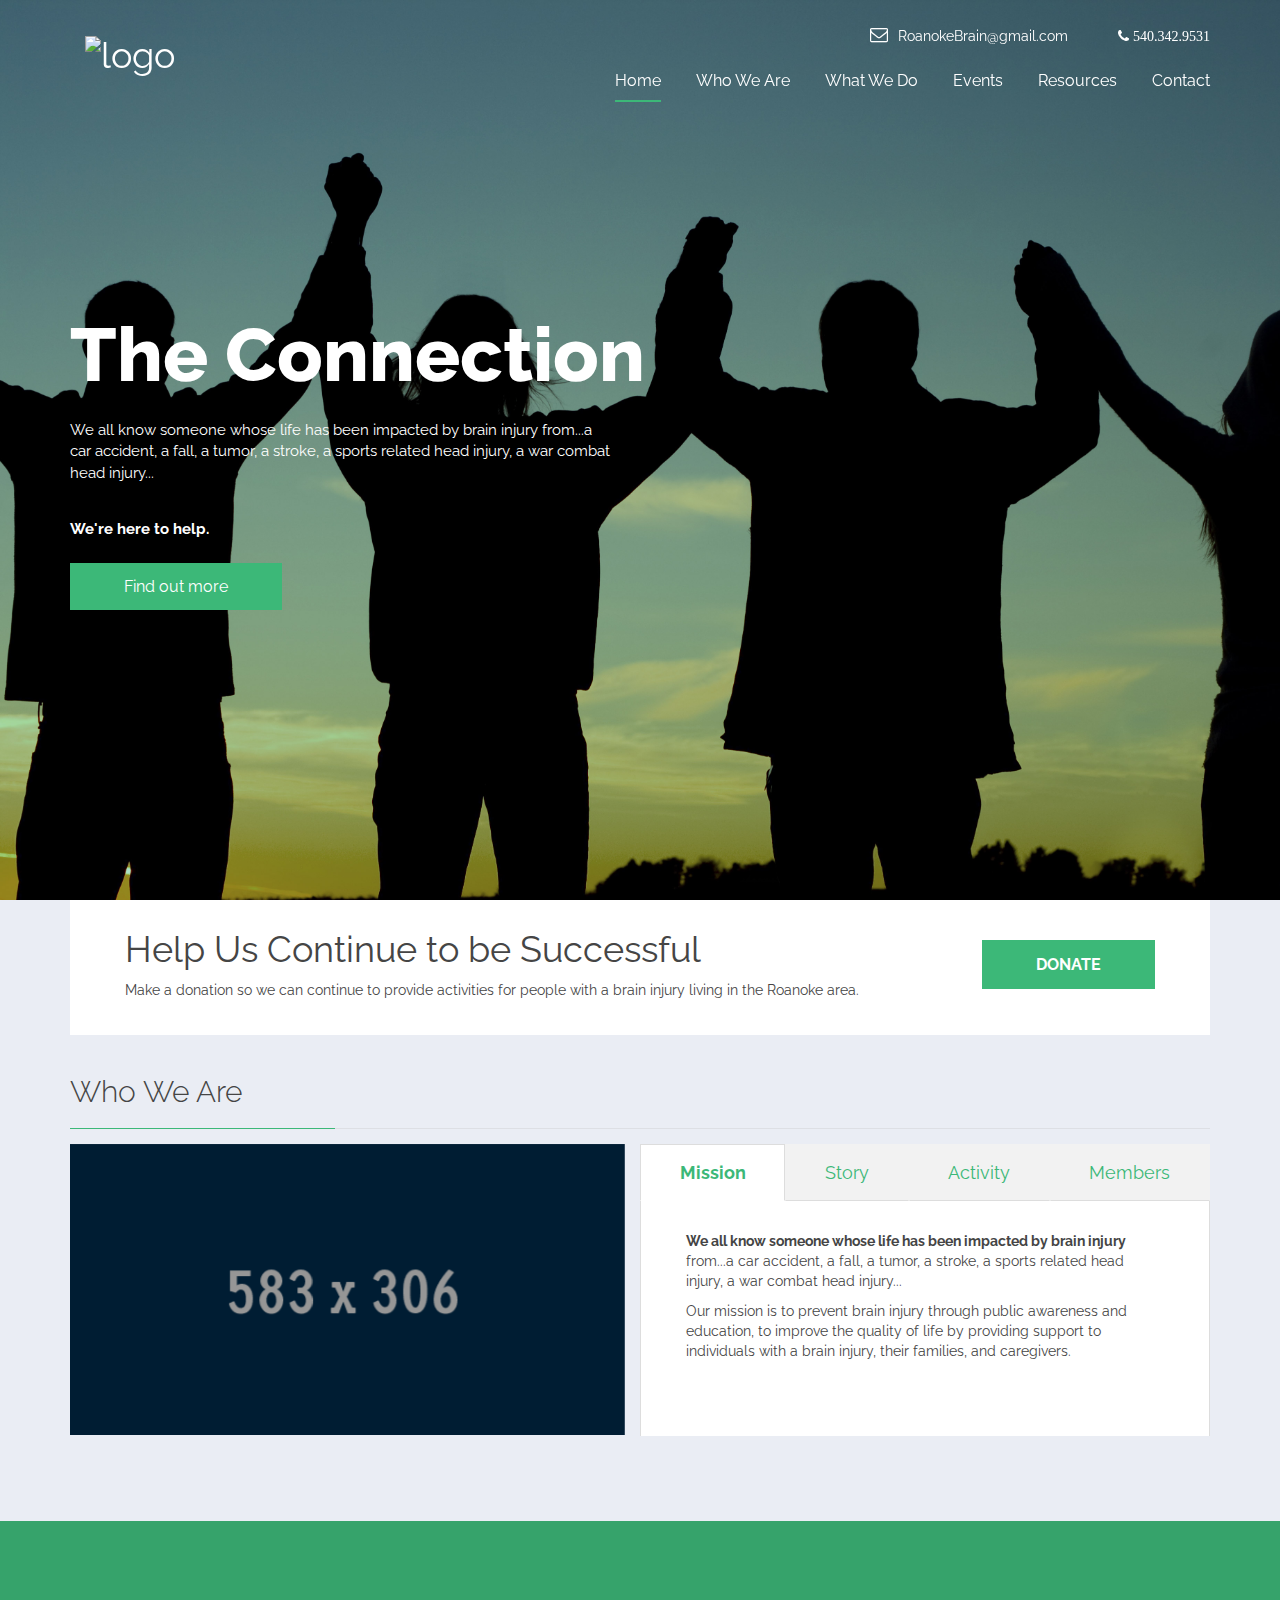
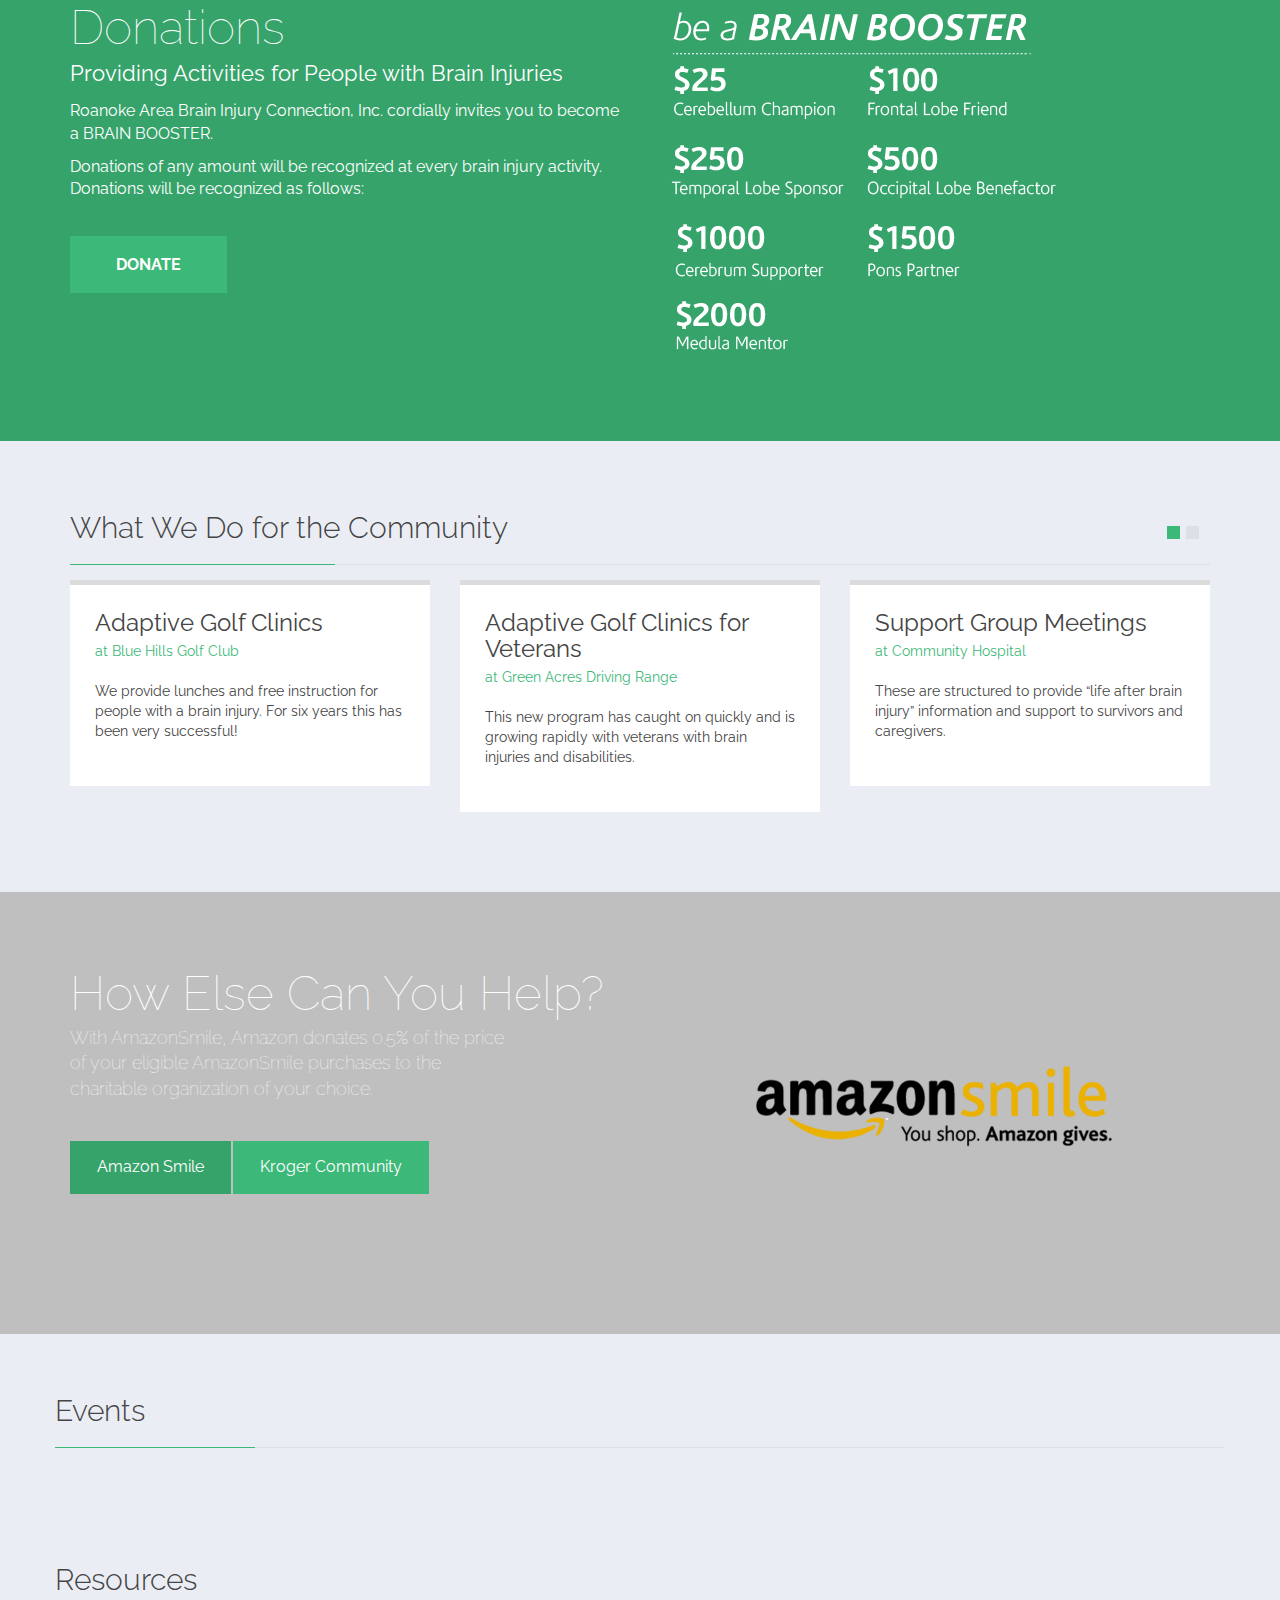
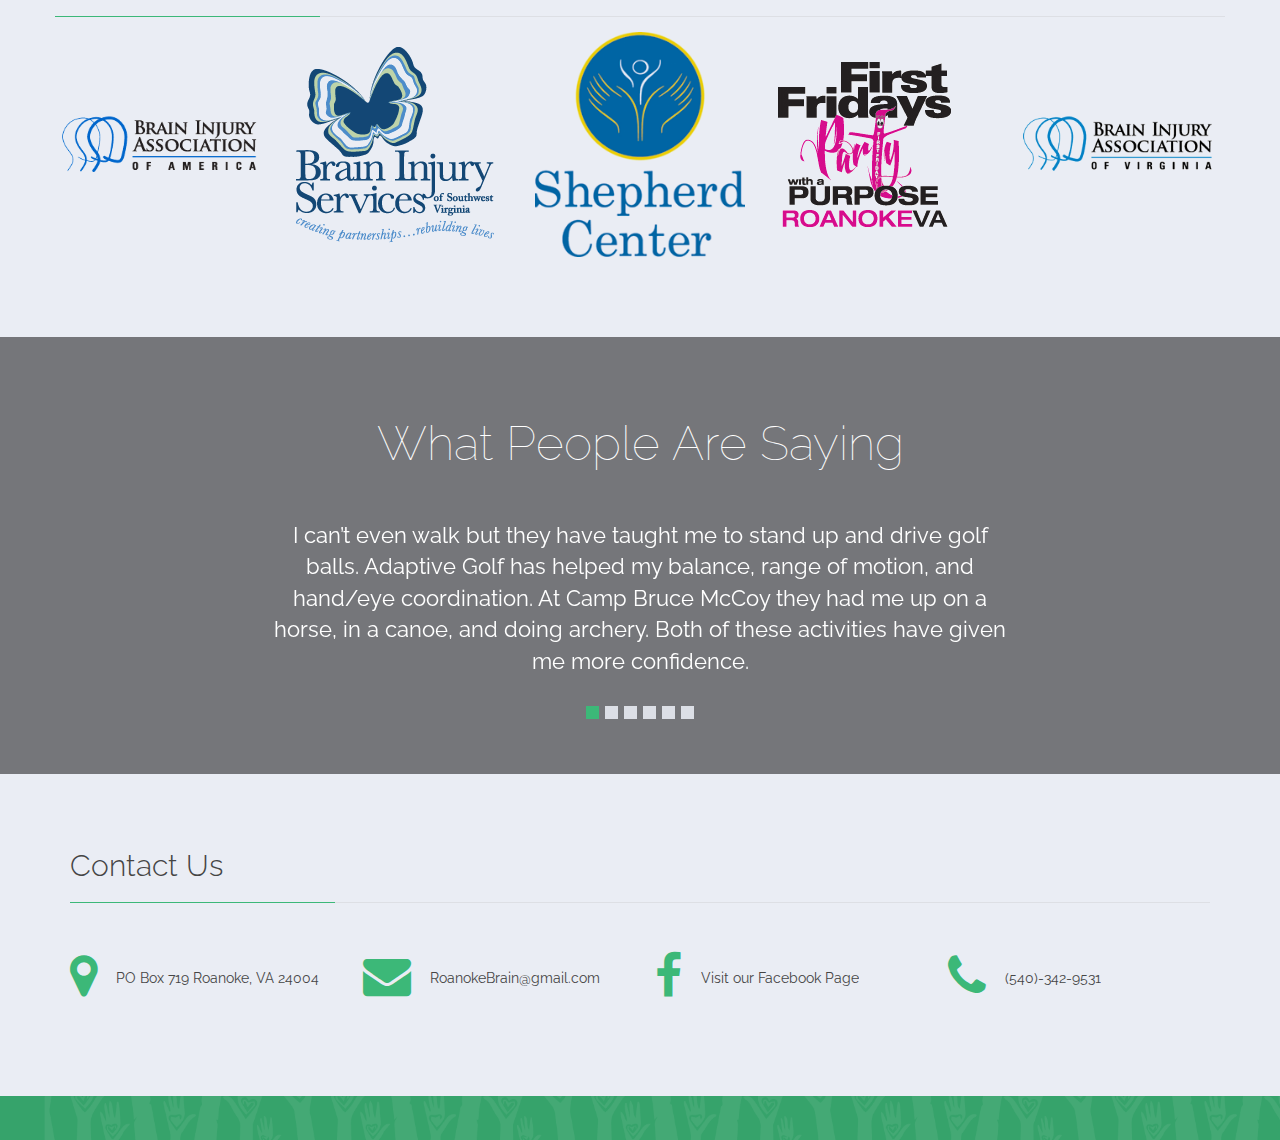
==== commit 4e5096a4: "larger body text" ====
--- a/index.html
+++ b/index.html
@@ -80,7 +80,9 @@
                          <div class="carousel-caption container">
                               <h1 class="animated rollIn">The Connection</h1>
                               <p class="animated rollIn">We all know someone whose life has been impacted by brain injury from...a car accident, a fall, a tumor, a stroke, a sports related head injury, a war combat head injury...</p>
-                              <a href="#who-we-are" id="tohash" class="animated rollIn btn btn-primary">Find out more</a>
+                              <p class="animated rollIn"><strong>We're here to help.</strong>
+                              </p>
+                              <a href="#who-we-are" id="tohash" class="animated rollIn btn-lg btn-primary">Find out more</a>
                          </div>
                     </div>
                </div>
@@ -199,9 +201,9 @@
                     <div class="col-sm-6">
                          <div class="donations">
                               <h1>Donations</h1>
-                              <p class="lead">Providing Activities for People with Brain Injuries</p>
-                              <p>Roanoke Area Brain Injury Connection, Inc. cordially invites you to become a BRAIN BOOSTER.</p>
-                              <p>Donations of any amount will be recognized at every brain injury activity. Donations will be recognized as follows:</p>
+                              <p class="larger-text">Providing Activities for People with Brain Injuries</p>
+                              <p class="med-text">Roanoke Area Brain Injury Connection, Inc. cordially invites you to become a BRAIN BOOSTER.</p>
+                              <p class="med-text">Donations of any amount will be recognized at every brain injury activity. Donations will be recognized as follows:</p>
                               <a href="http://www.gofundme.com/oqbehw" class="btn btn-primary btn-lg"><strong>DONATE</strong></a>
                          </div>
                     </div>
@@ -296,10 +298,10 @@
                          <h1>How else can you help?</h1>
                          <div class="tab-content">
                               <div class="tab-pane fade in active" id="amazonText">
-                                   <p class="lead">With AmazonSmile, Amazon donates 0.5% of the price of your eligible AmazonSmile purchases to the charitable organization of your choice.</p>
+                                   <p class="lead">With <a href="https://smile.amazon.com/" target="_blank" class="a-lead">AmazonSmile</a>, Amazon donates 0.5% of the price of your eligible AmazonSmile purchases to the charitable organization of your choice.</p>
                               </div>
                               <div class="tab-pane fade" id="krogerText">
-                                   <p class="lead">Kroger Community Rewards allows non-profits to earn rewards every time you shop at Kroger and swipe your plus card.</p>
+                                   <p class="lead"><a href="https://www.kroger.com/communityrewards" target="_blank" class="a-lead">Kroger Community Rewards</a> allows non-profits to earn rewards every time you shop at Kroger and swipe your plus card.</p>
                               </div>
                          </div>
                          <!-- Nav tabs -->
@@ -308,7 +310,7 @@
                                    <a href="#amazon" data-target="#amazonText, #amazon" class="btn btn-primary" role="tab" data-toggle="tab">Amazon Smile</a>
                               </li>
                               <li>
-                                   <a href="#kroger" data-target="#krogerText, #kroger"  class="btn btn-primary" role="tab" data-toggle="tab">Kroger Community</a>
+                                   <a href="#kroger" data-target="#krogerText, #kroger" class="btn btn-primary" role="tab" data-toggle="tab">Kroger Community</a>
                               </li>
                          </ul>
                     </div>
--- a/css/main.css
+++ b/css/main.css
@@ -62,6 +62,25 @@
      transition: 300ms;
 }
 
+#word-for-humanity p,
+p.larger-text {
+     font-size: 22px;
+}
+
+p.med-text {
+     font-size: 16px;
+}
+
+#tohash {
+     border: none;
+     background-color: #3cb878;
+     color: #fff;
+}
+
+#tohash:hover {
+     background-color: #36a36b
+}
+
 a:focus,
 a:hover {
      text-decoration: none;
@@ -172,6 +191,10 @@
 #video-section .nav-tabs>li.active>a,
 #video-section .nav-tabs>li >a:hover {
      color: #fff;
+}
+
+#video-section .a-lead:hover {
+     text-decoration: underline;
 }
 
 .btn-default {
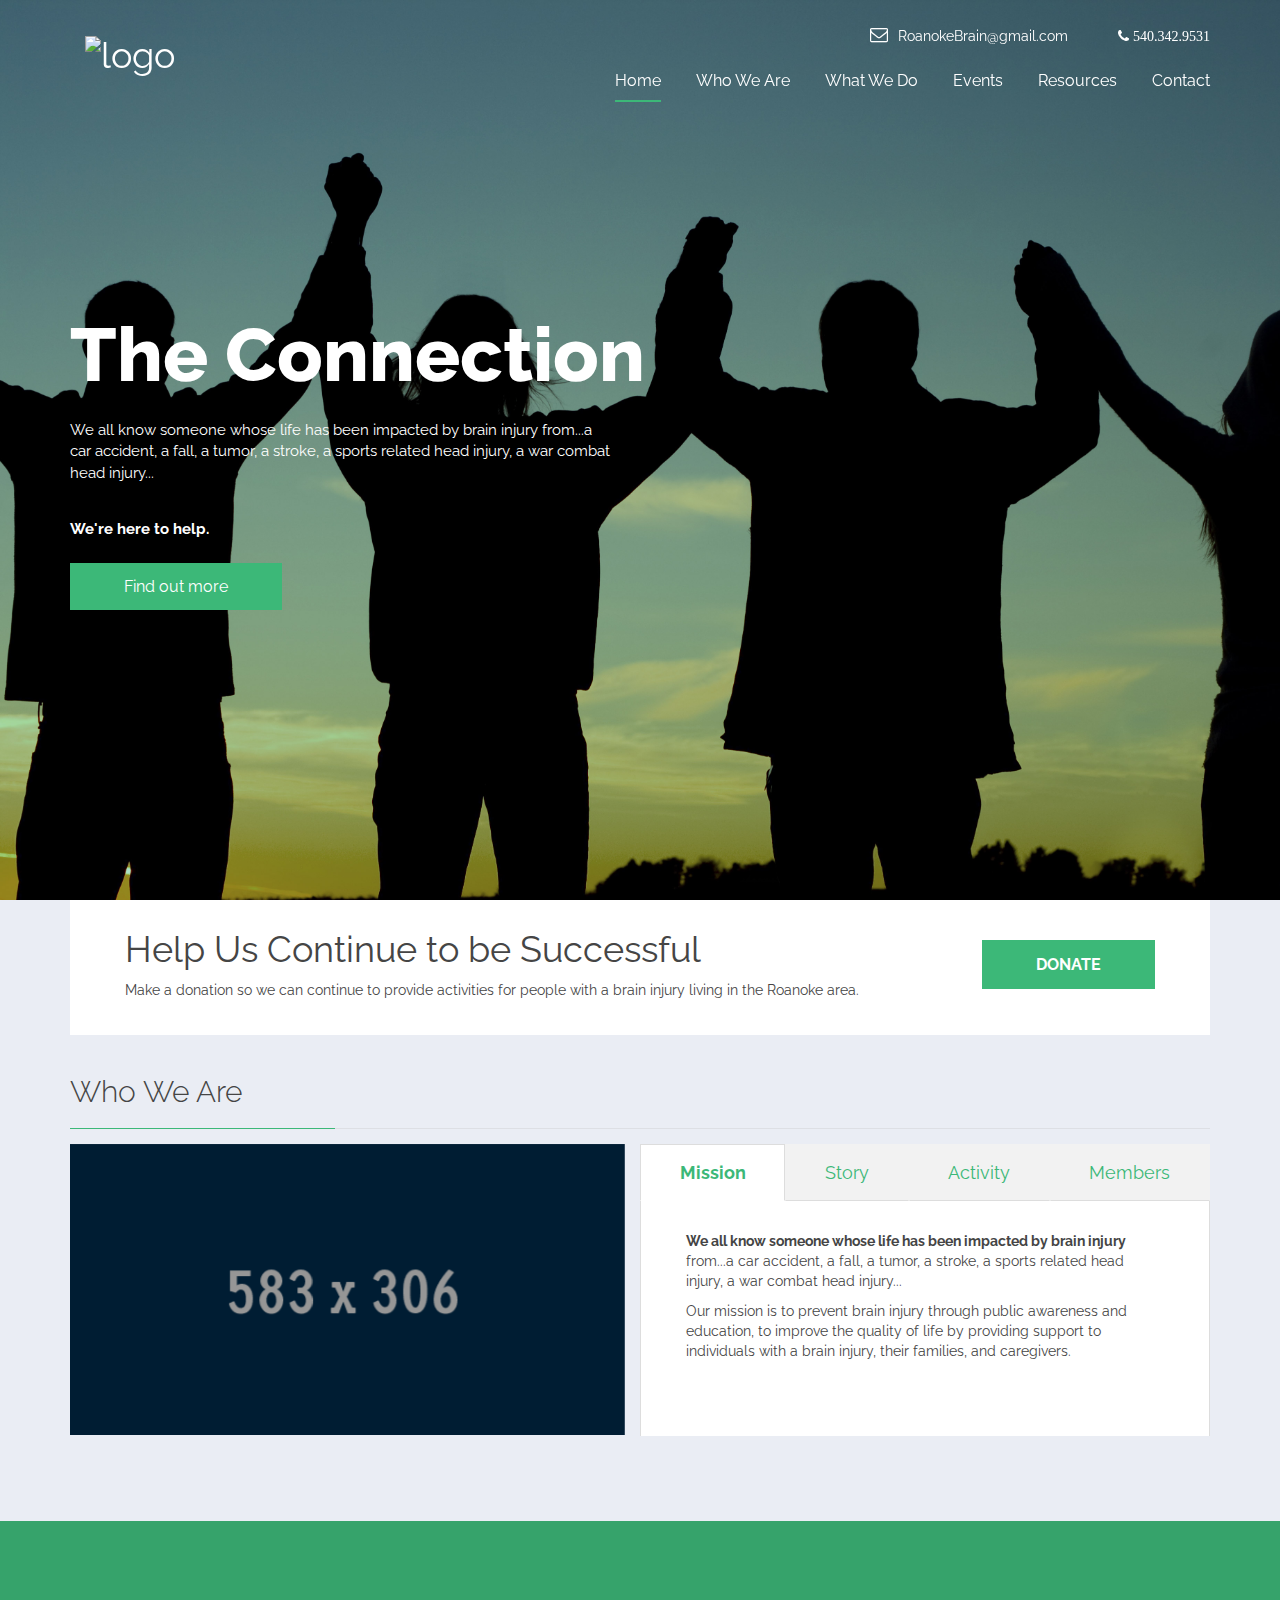
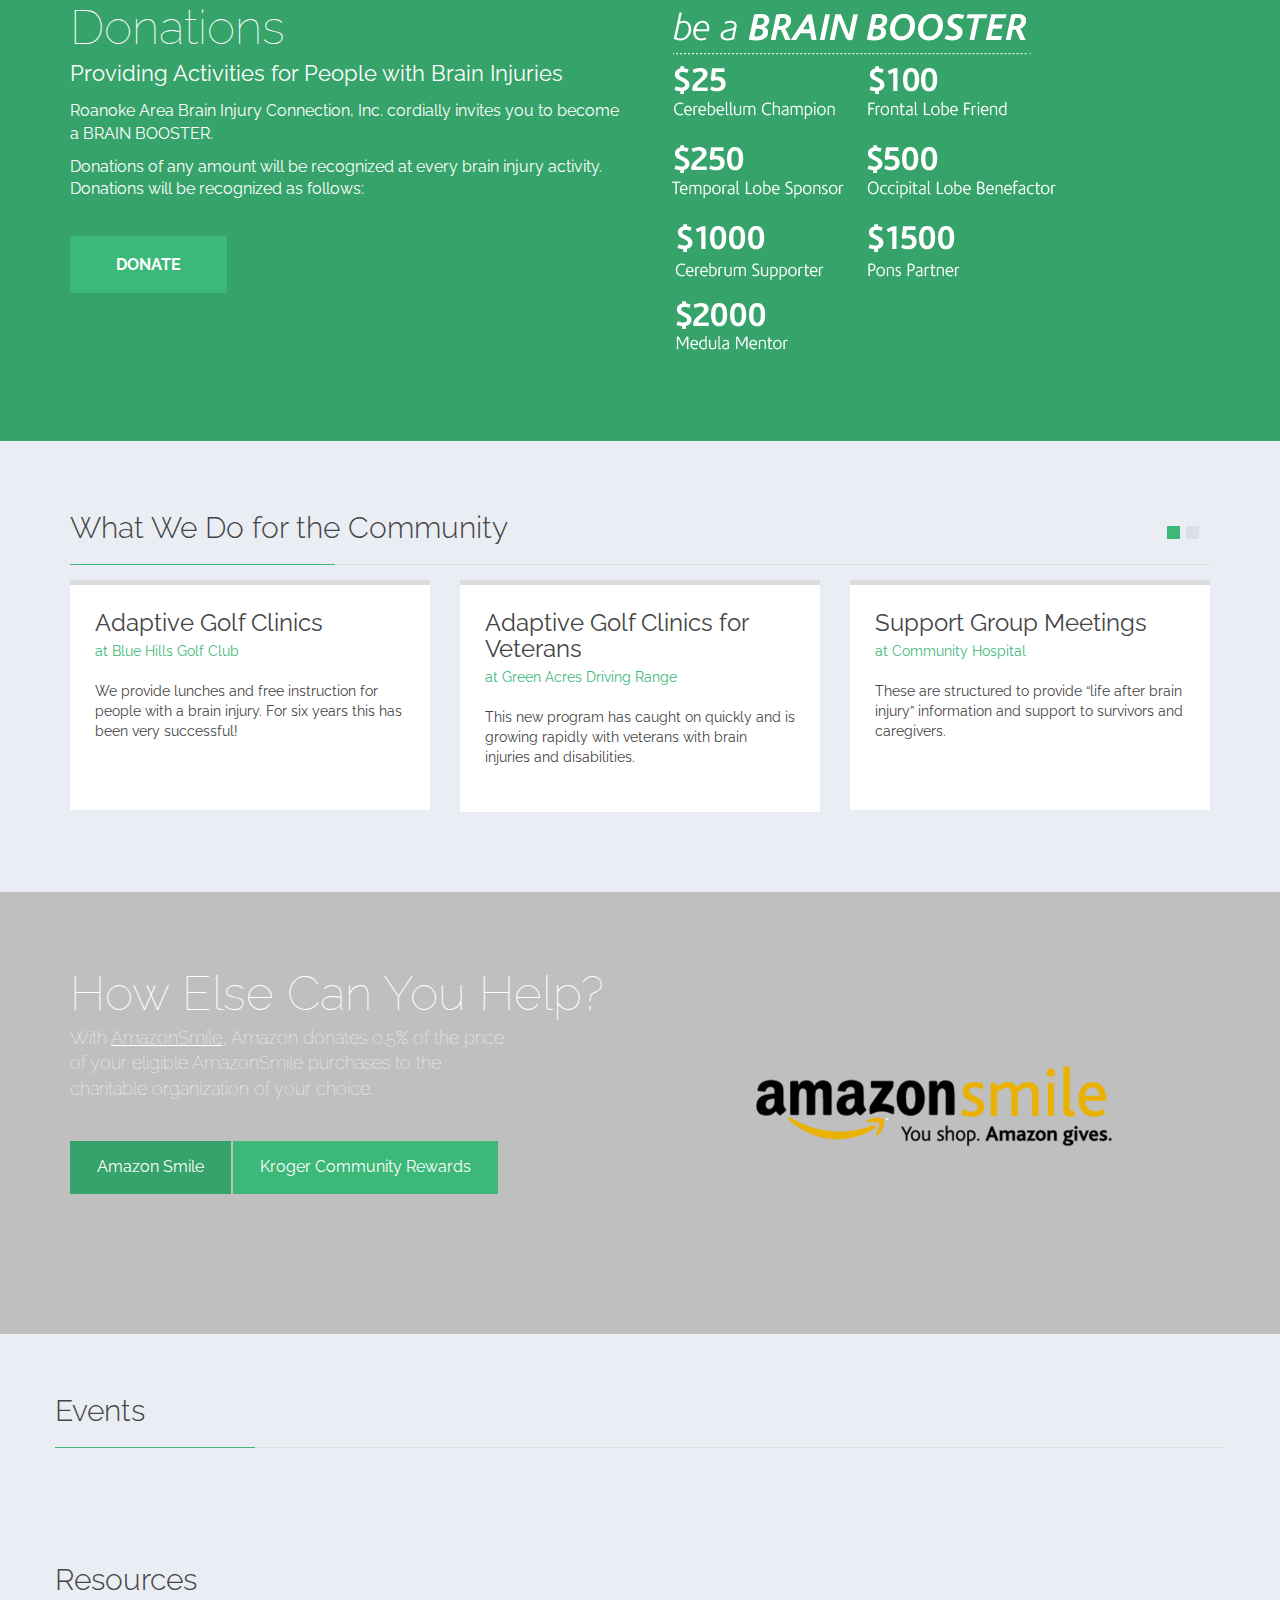
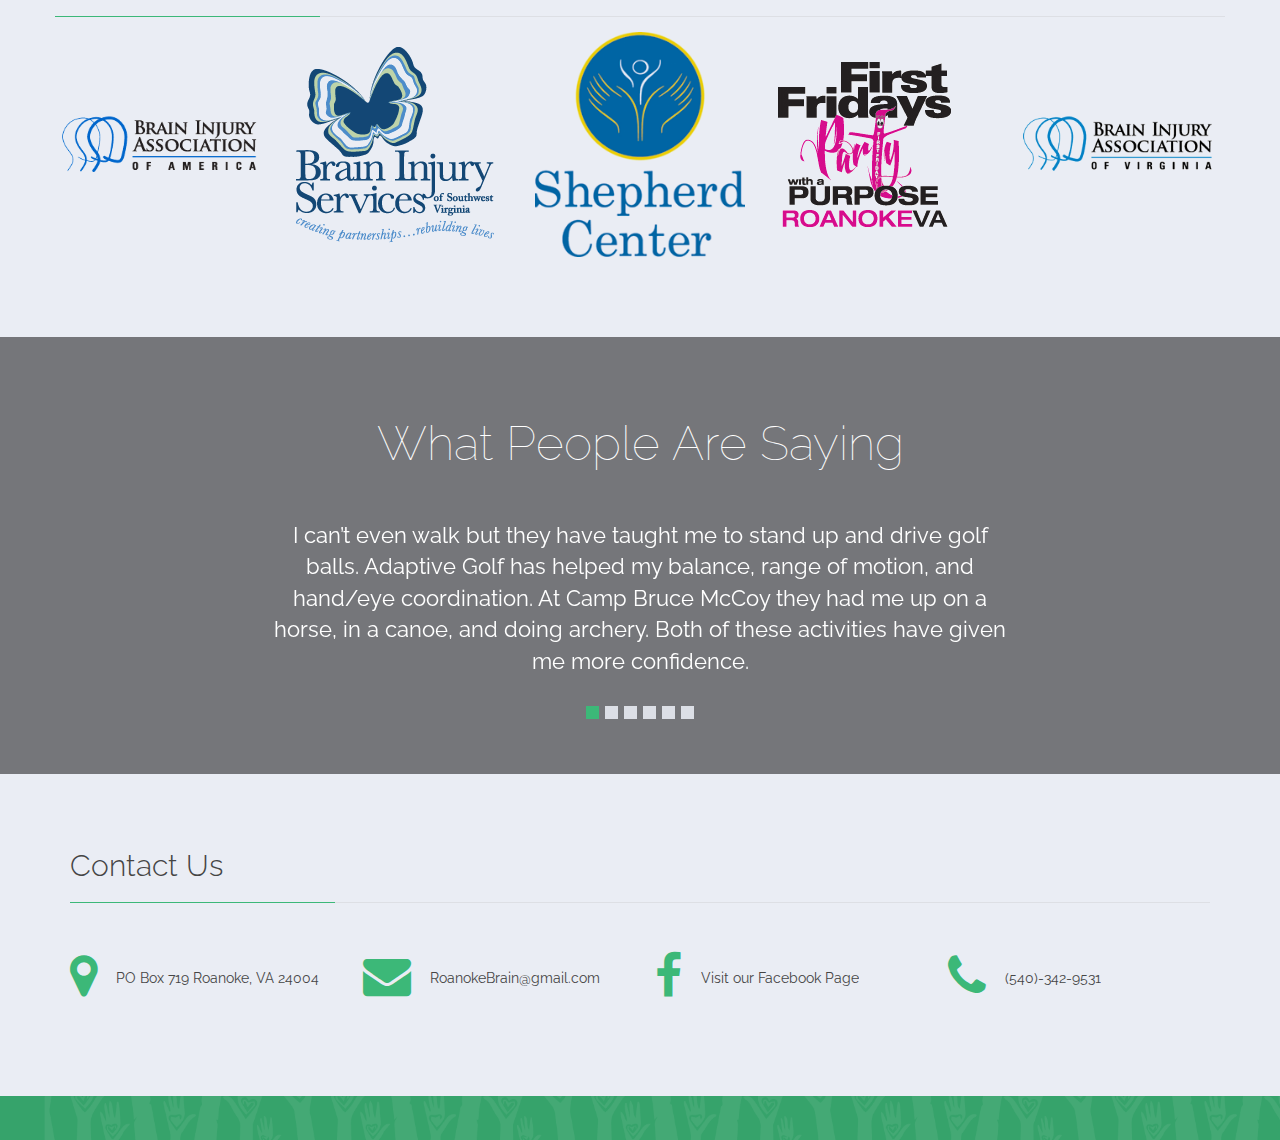
==== commit e4237cb9: "Fixed small defects." ====
--- a/index.html
+++ b/index.html
@@ -310,7 +310,7 @@
                                    <a href="#amazon" data-target="#amazonText, #amazon" class="btn btn-primary" role="tab" data-toggle="tab">Amazon Smile</a>
                               </li>
                               <li>
-                                   <a href="#kroger" data-target="#krogerText, #kroger" class="btn btn-primary" role="tab" data-toggle="tab">Kroger Community</a>
+                                   <a href="#kroger" data-target="#krogerText, #kroger" class="btn btn-primary" role="tab" data-toggle="tab">Kroger Community Rewards</a>
                               </li>
                          </ul>
                     </div>
--- a/css/main.css
+++ b/css/main.css
@@ -193,7 +193,7 @@
      color: #fff;
 }
 
-#video-section .a-lead:hover {
+#video-section .a-lead {
      text-decoration: underline;
 }
 
@@ -752,6 +752,7 @@
      background-color: #fff;
      border-color: #cfd2d8;
      border-width: 0 1px 1px;
+     min-height: 225px;
      padding: 25px;
 }
 
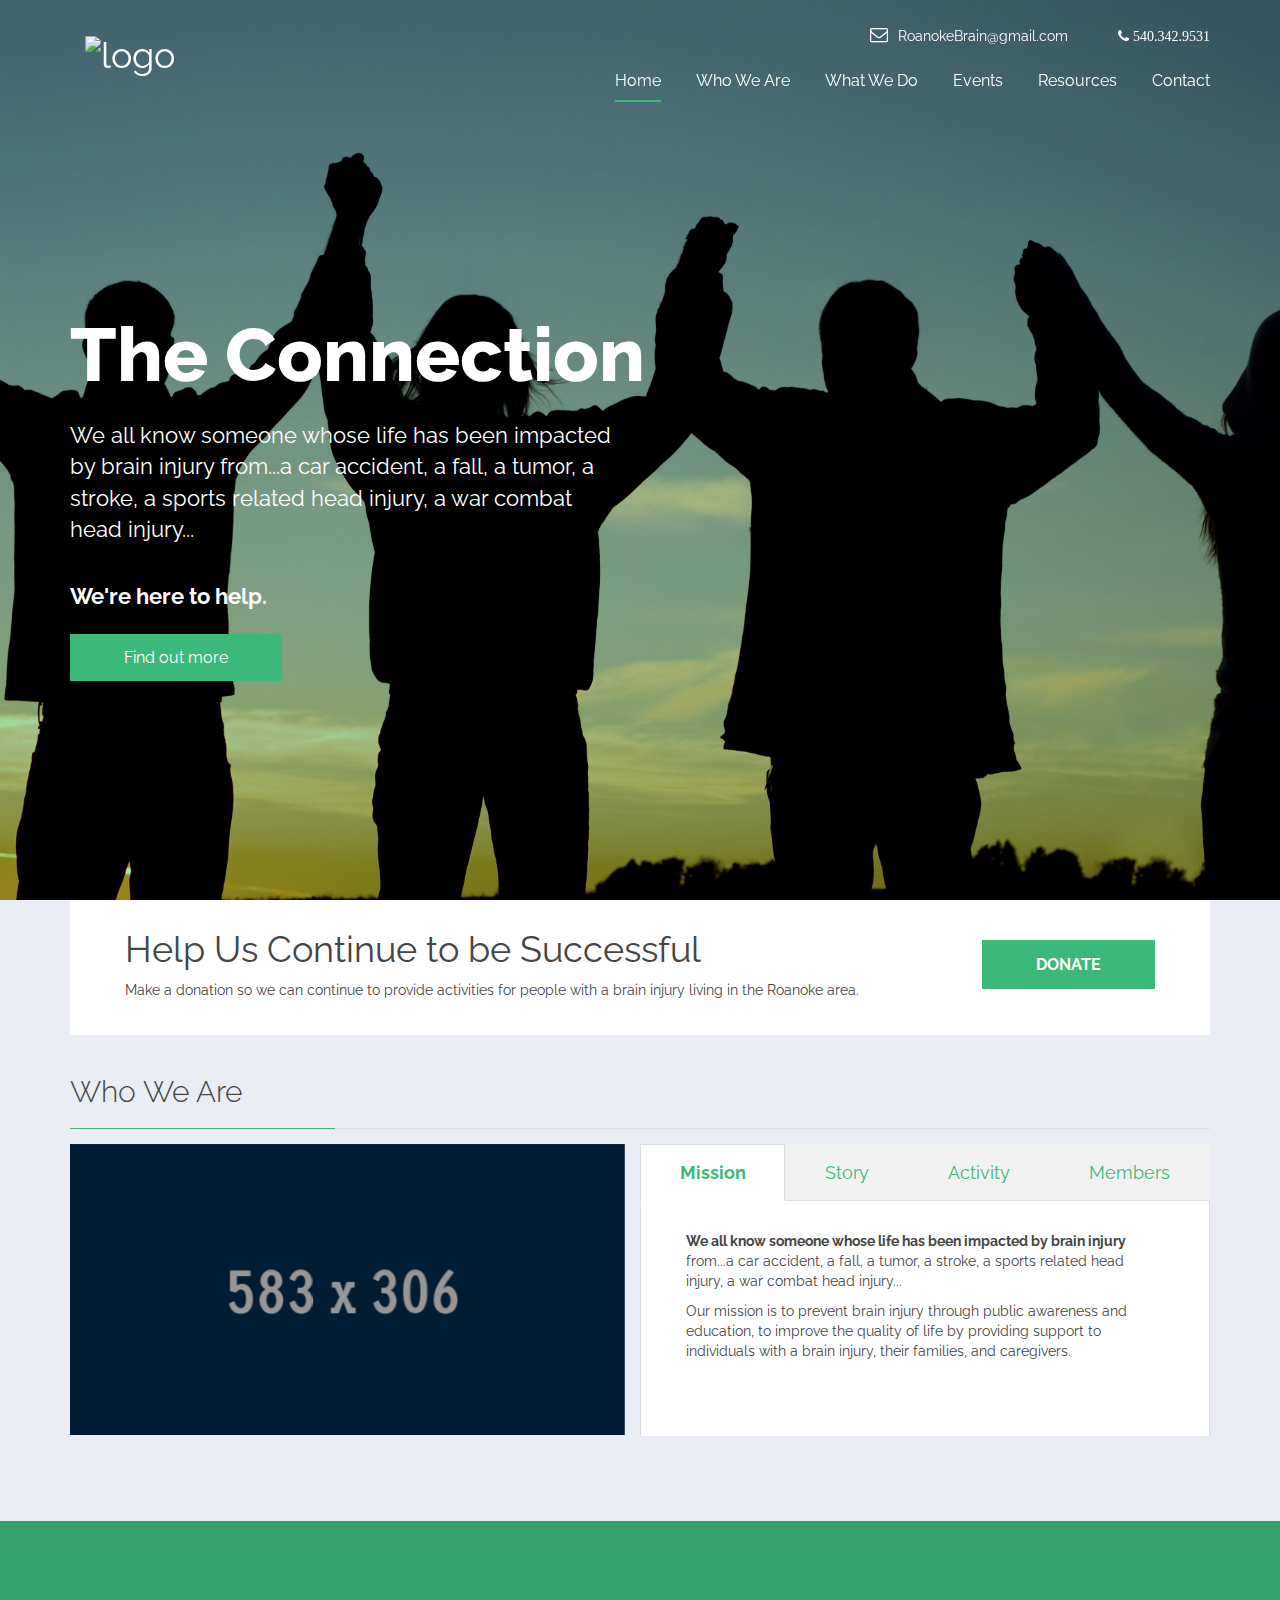
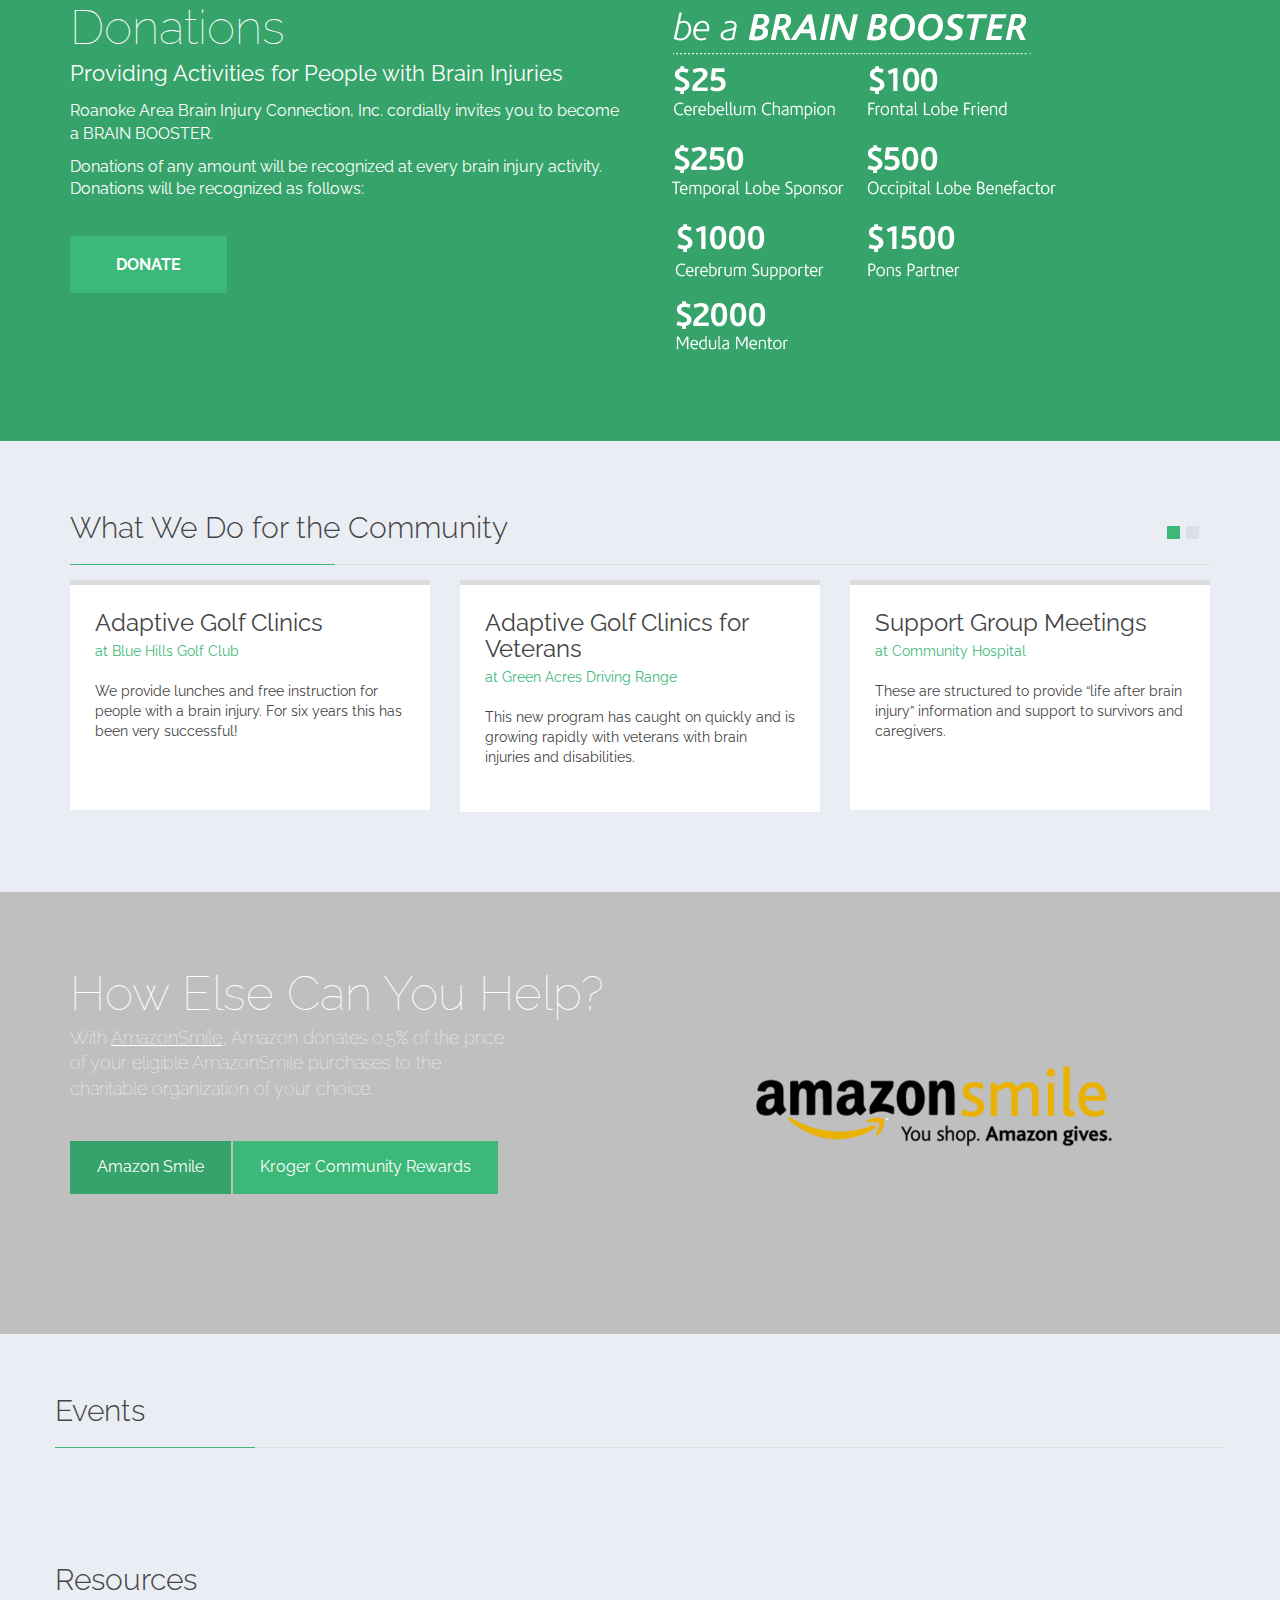
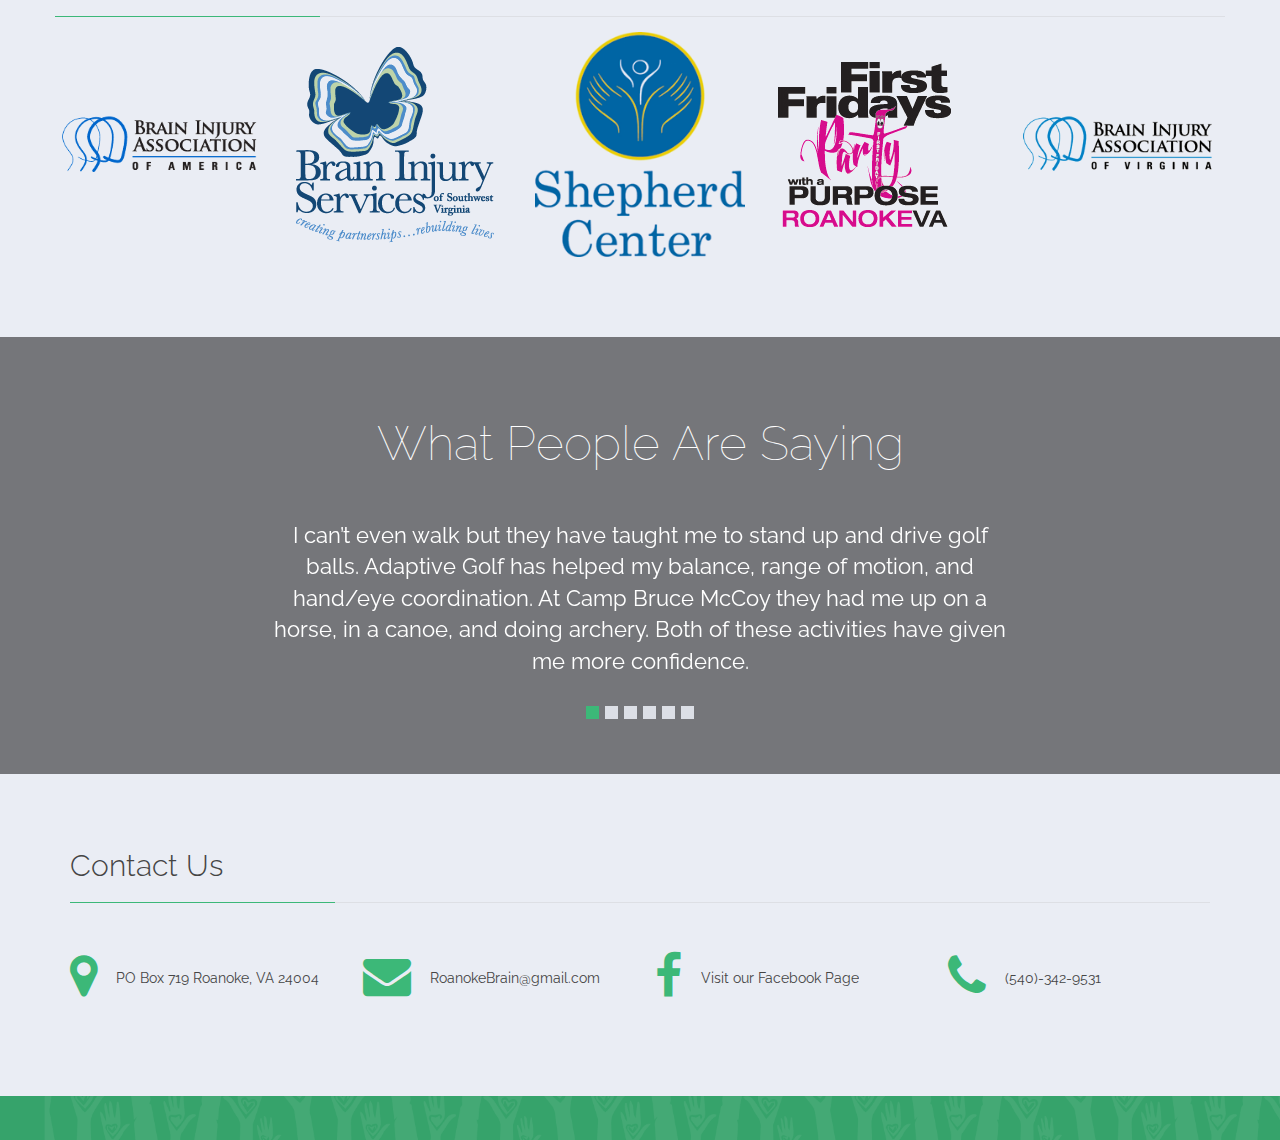
==== commit 27f9aced: "Merge branch 'master' of https://github.com/RoanokeBrain/RoanokeBrain.github.io" ====
--- a/index.html
+++ b/index.html
@@ -79,8 +79,8 @@
                     <div class="item active" style="background-image: url(images/home/1.jpg)">
                          <div class="carousel-caption container">
                               <h1 class="animated rollIn">The Connection</h1>
-                              <p class="animated rollIn">We all know someone whose life has been impacted by brain injury from...a car accident, a fall, a tumor, a stroke, a sports related head injury, a war combat head injury...</p>
-                              <p class="animated rollIn"><strong>We're here to help.</strong>
+                              <p class="animated rollIn larger-text">We all know someone whose life has been impacted by brain injury from...a car accident, a fall, a tumor, a stroke, a sports related head injury, a war combat head injury...</p>
+                              <p class="animated rollIn larger-text"><strong>We're here to help.</strong>
                               </p>
                               <a href="#who-we-are" id="tohash" class="animated rollIn btn-lg btn-primary">Find out more</a>
                          </div>
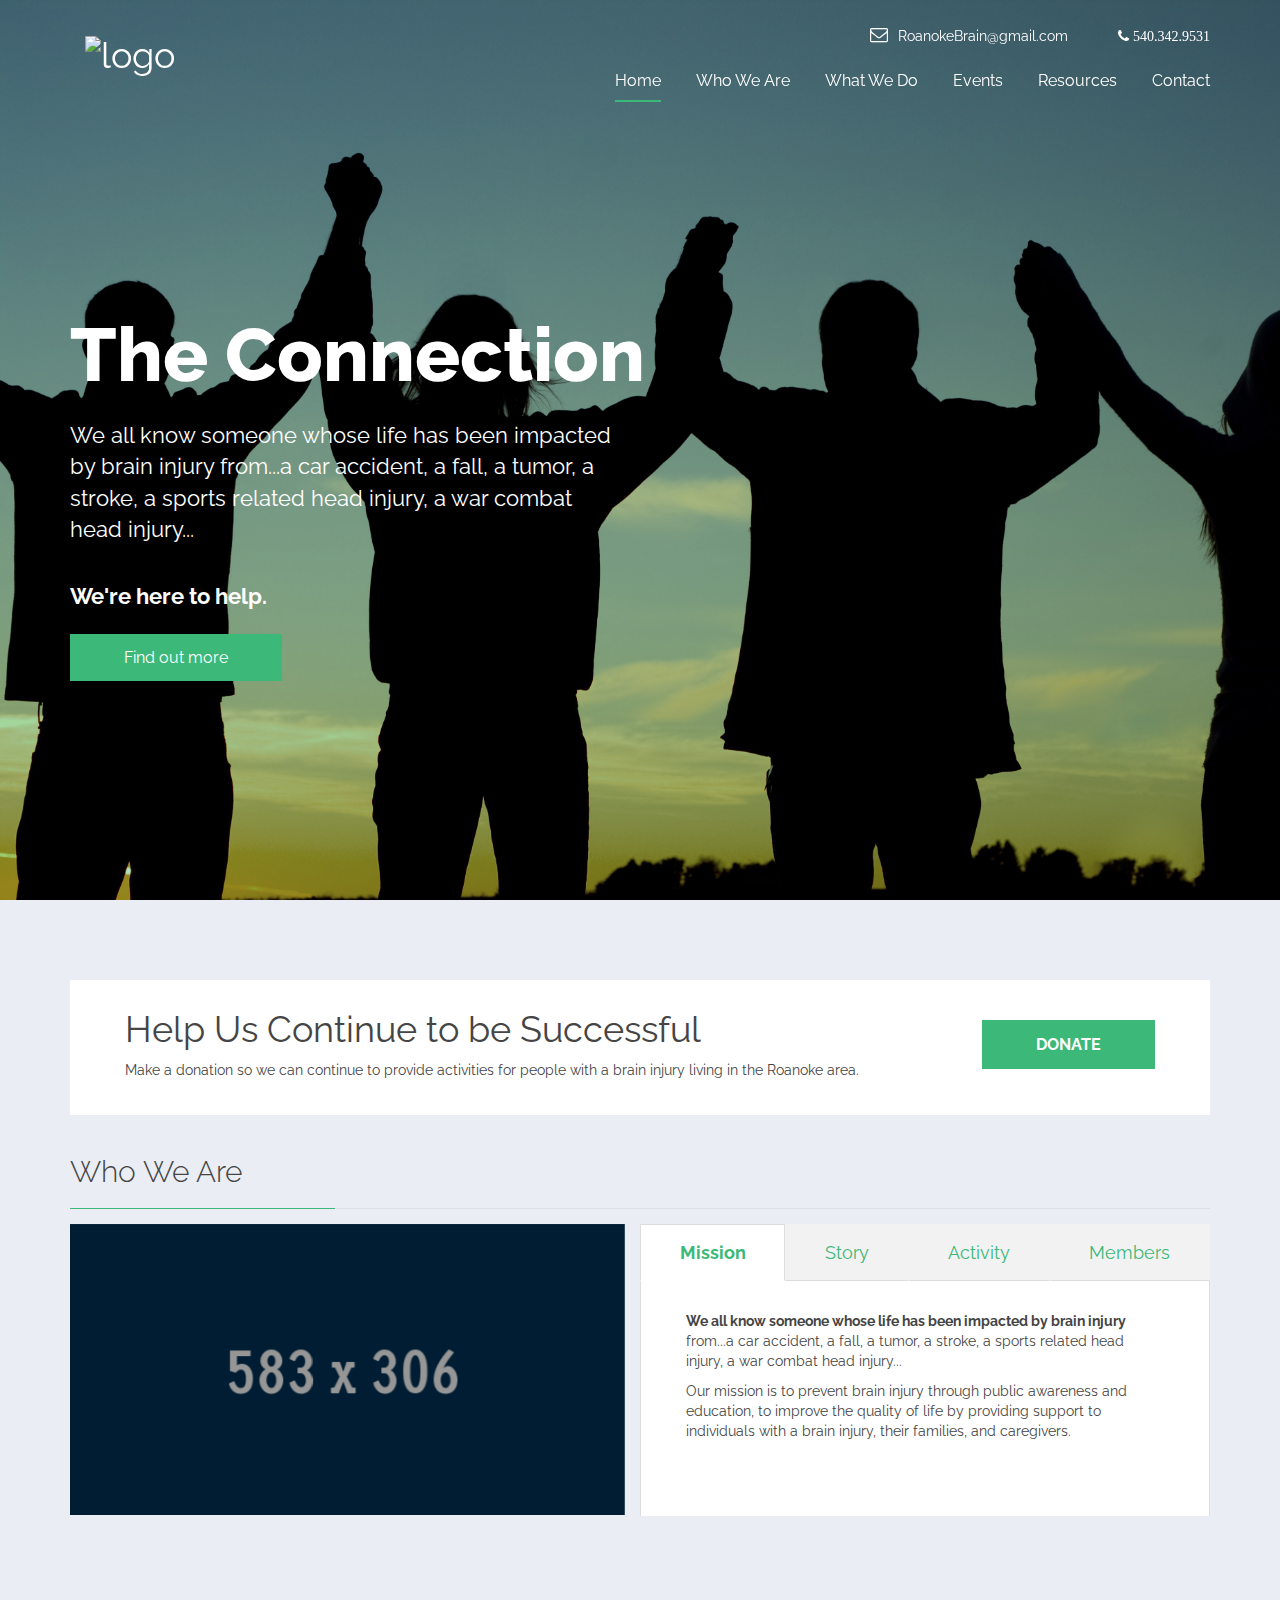
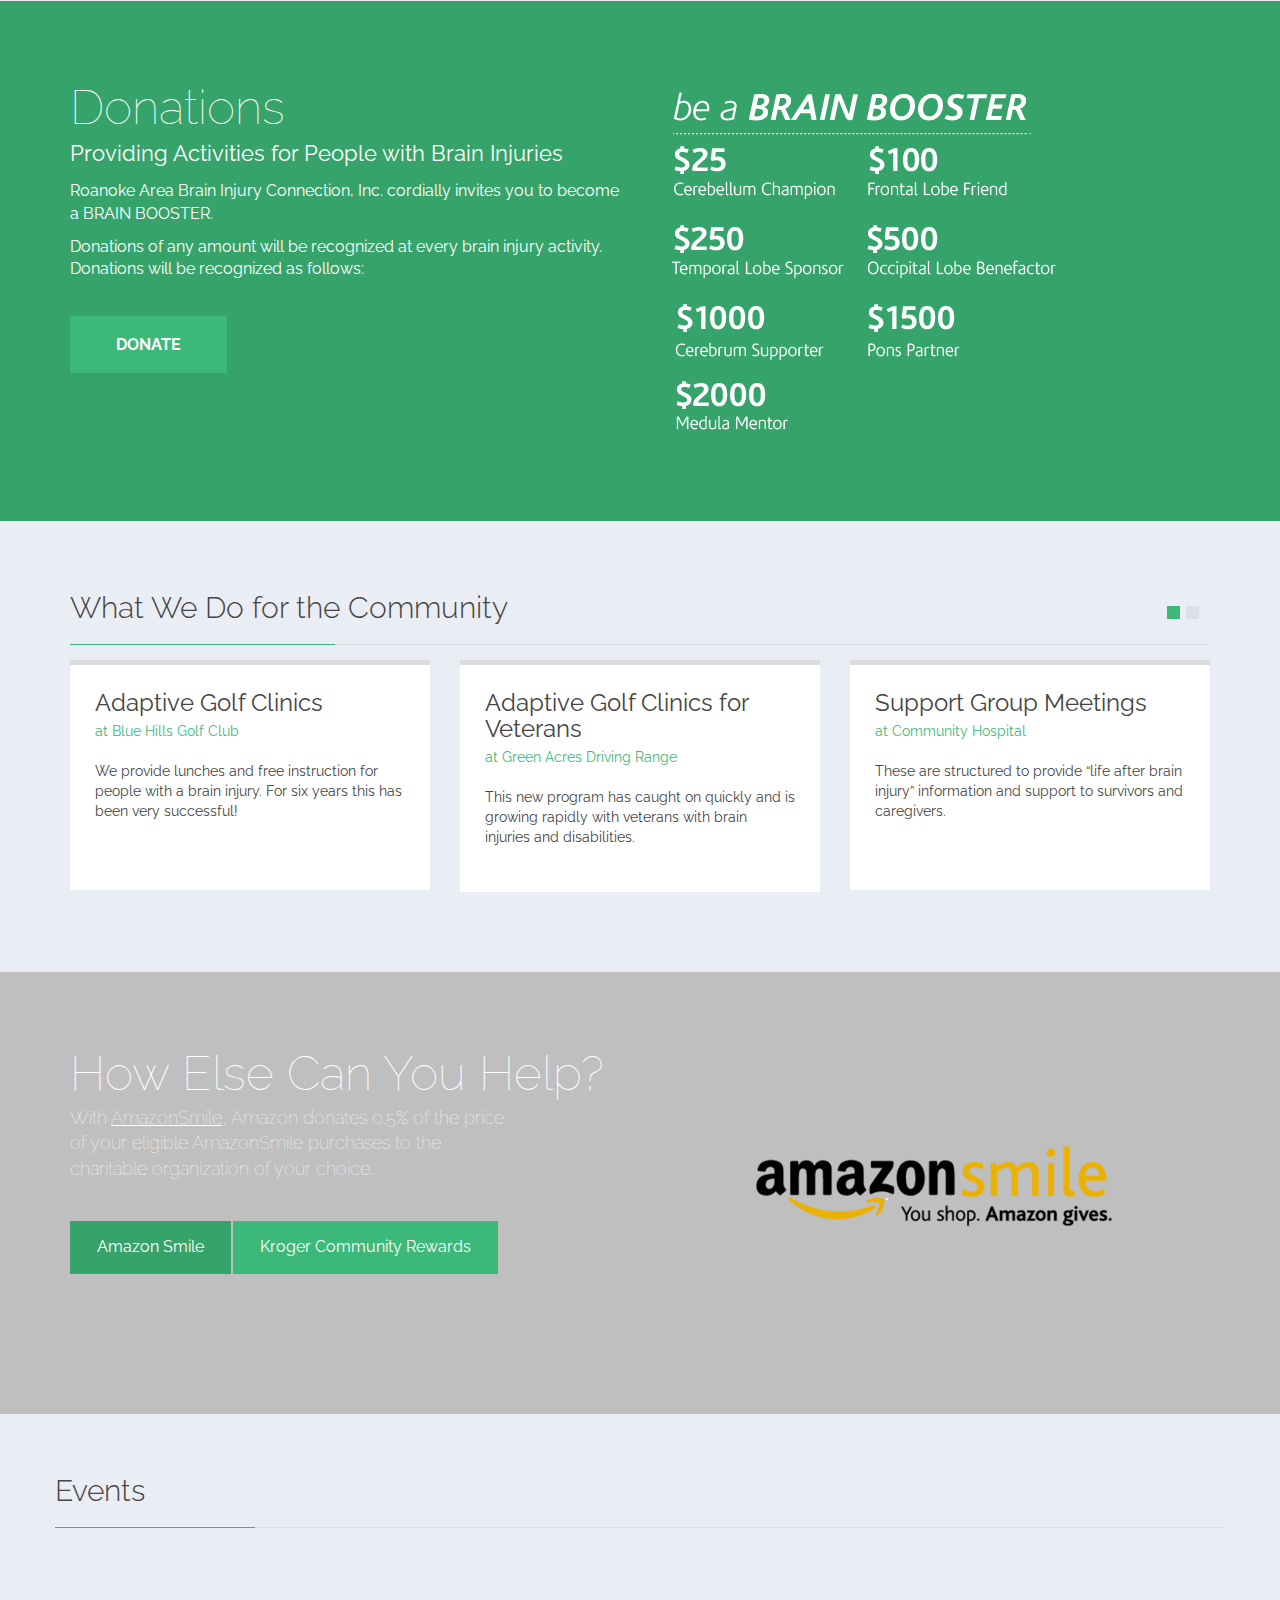
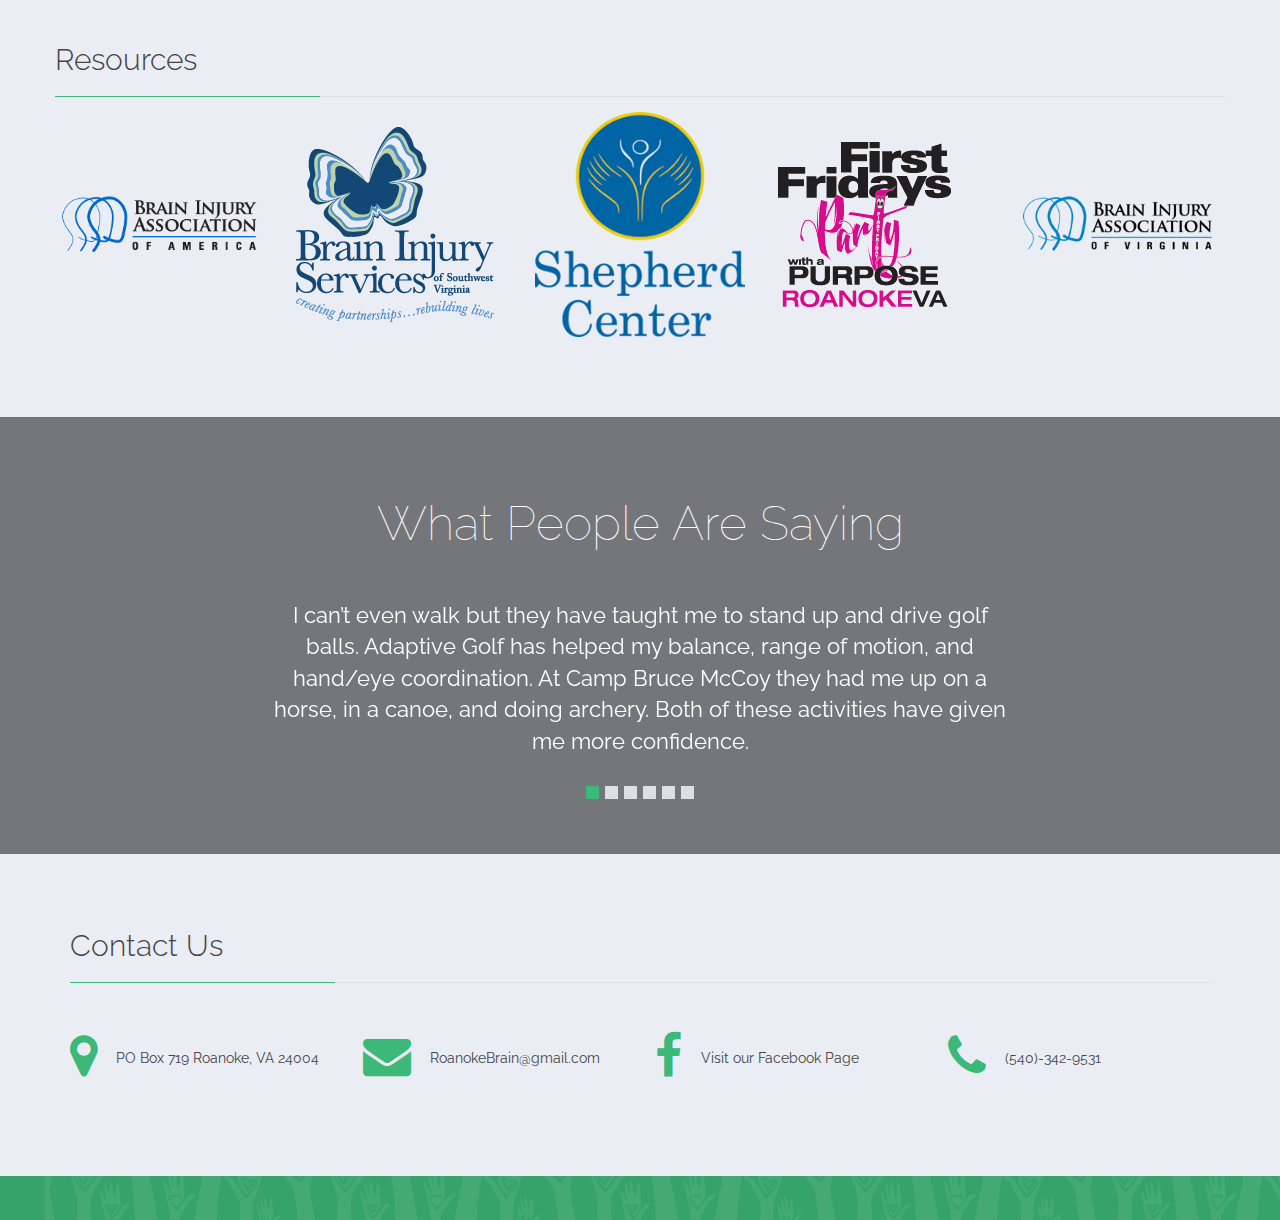
==== commit 842c881a: "Merge branch 'master' of https://github.com/RoanokeBrain/roanokebrain.github.io" ====
--- a/index.html
+++ b/index.html
@@ -91,7 +91,7 @@
      </div>
      <!--/#carousel-wrapper-->
 
-     <div id="who-we-are">
+     <div id="who-we-are" class="padding-top">
           <div class="container">
                <div class="call-to-action margin-bottom-two">
                     <div class="row">
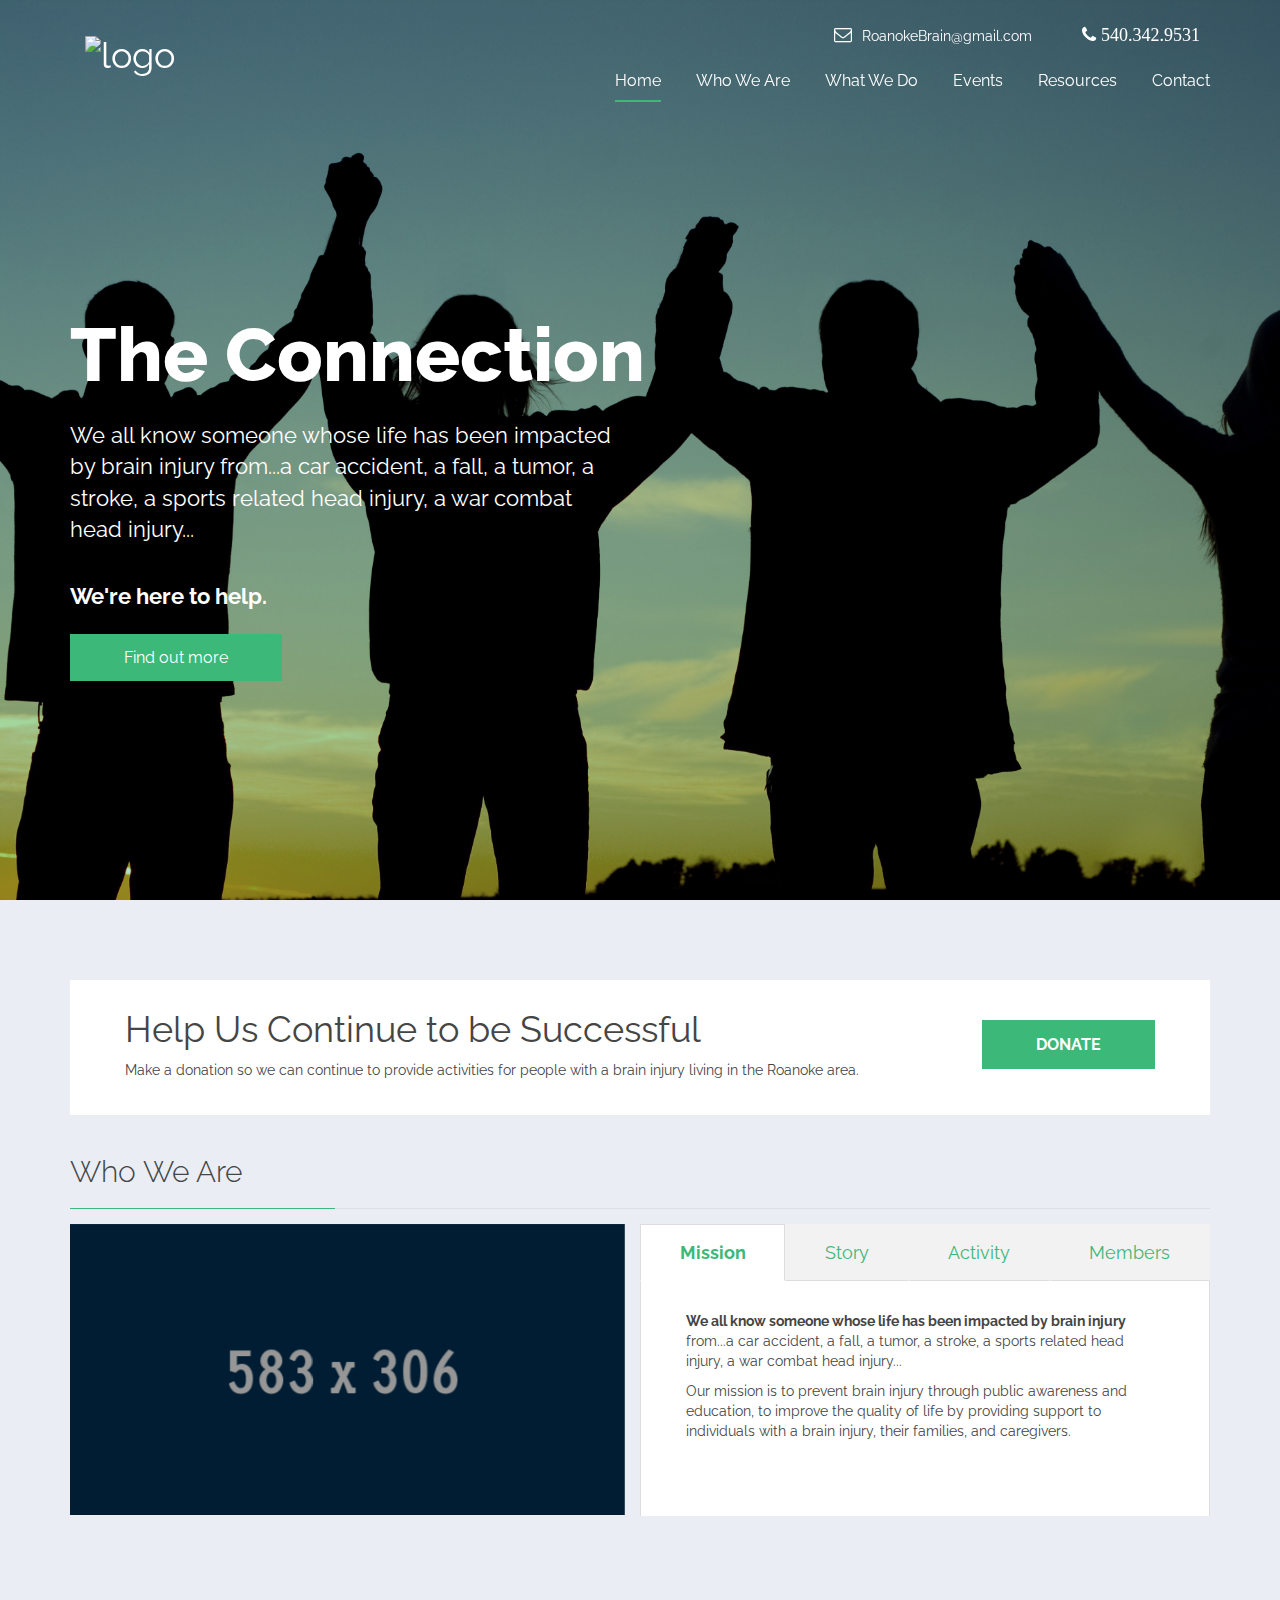
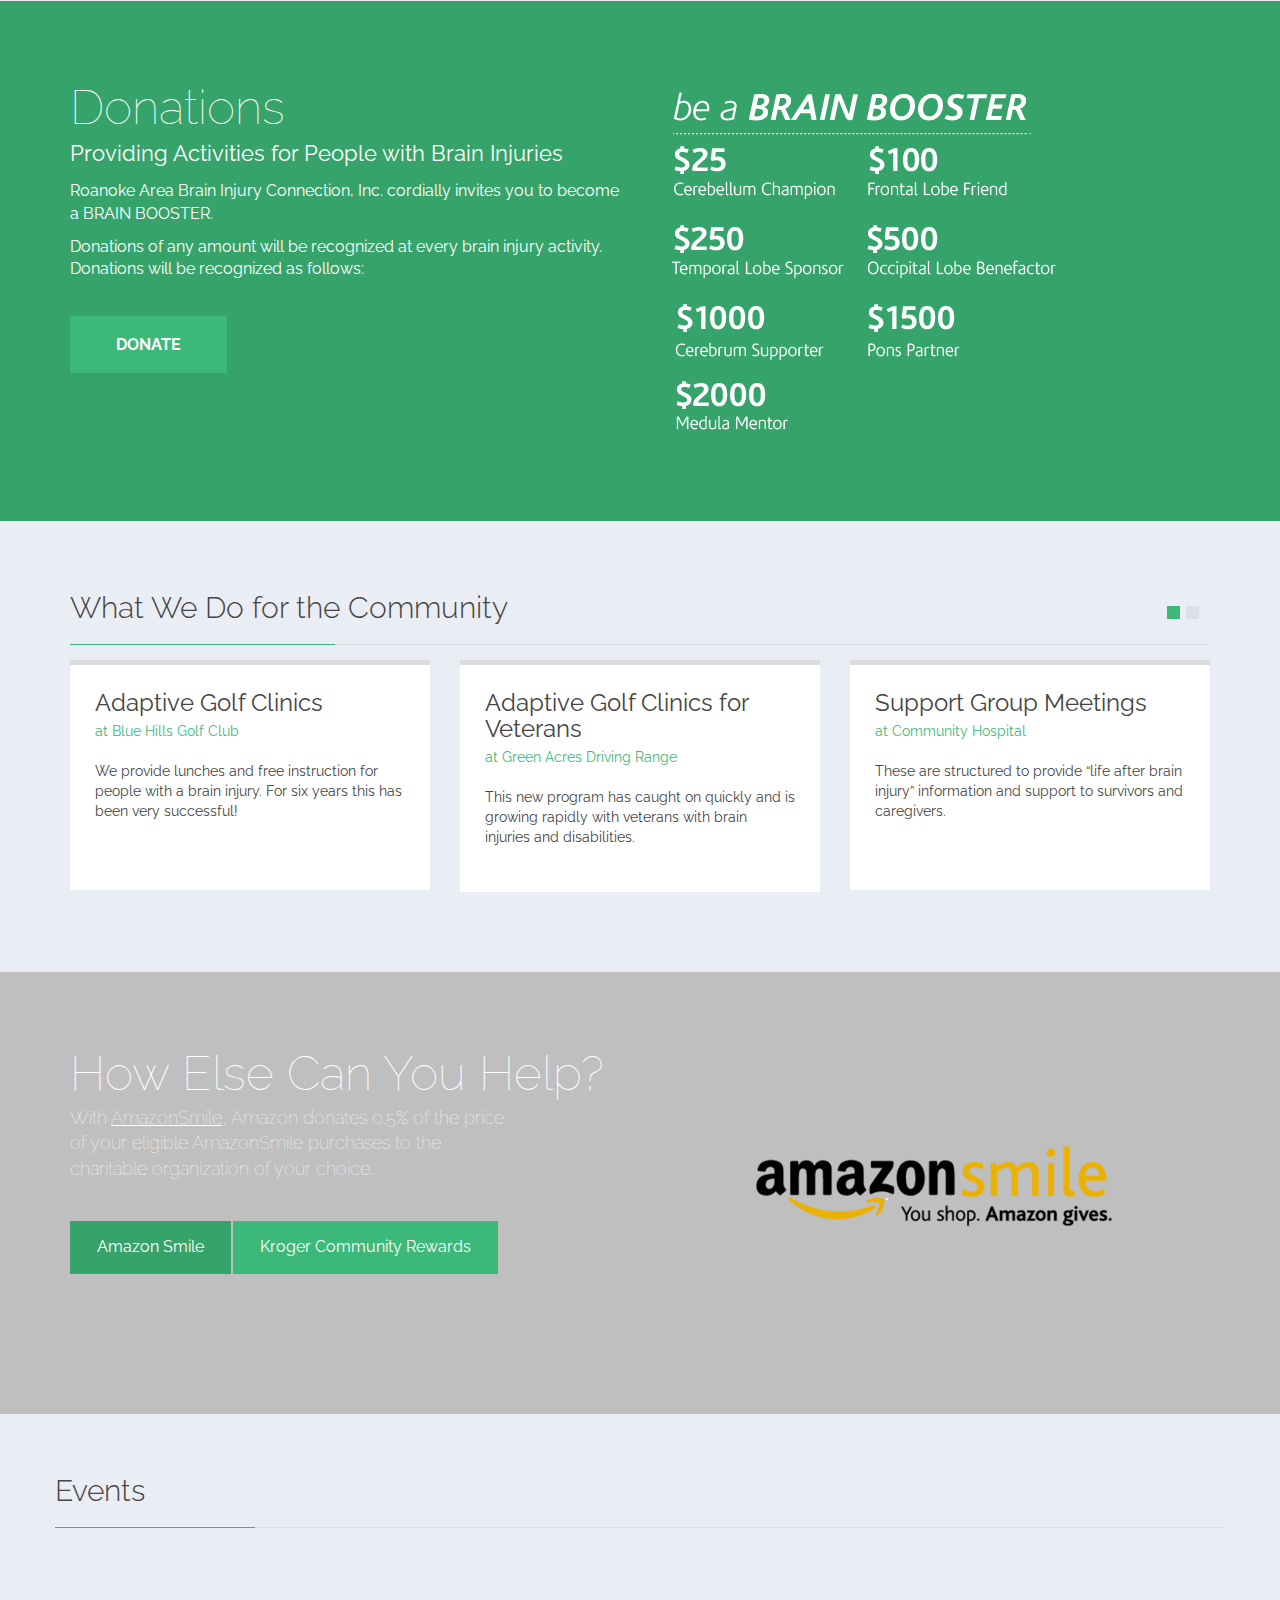
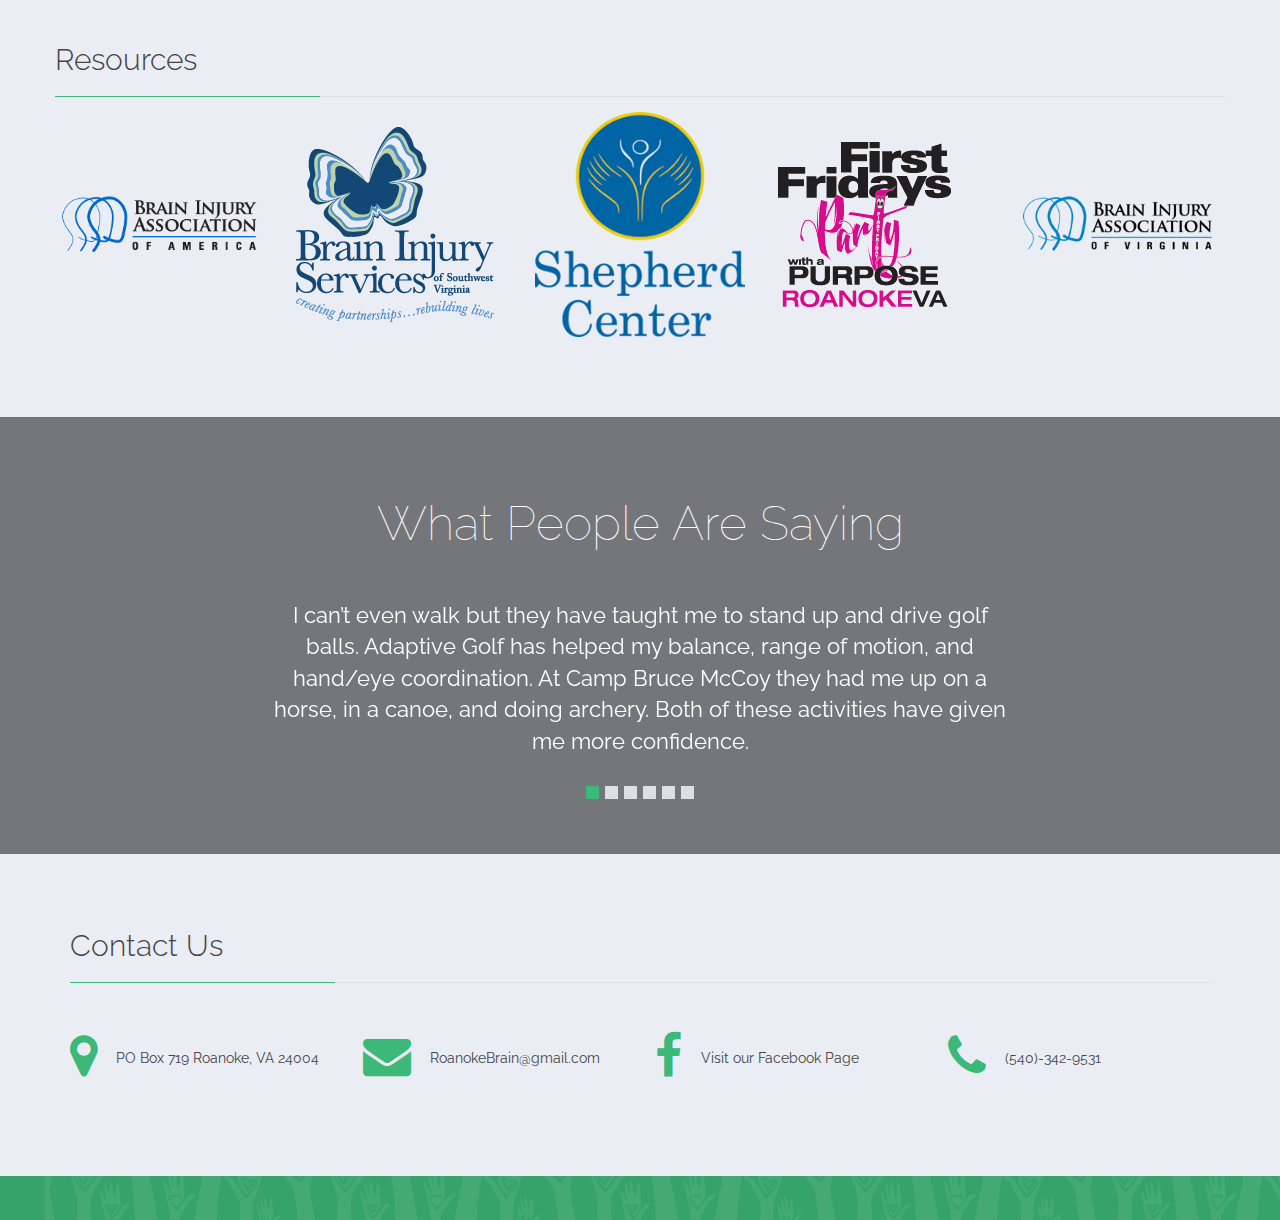
==== commit e66a293c: "Merge branch 'master' of https://github.com/RoanokeBrain/RoanokeBrain.github.io" ====
--- a/index.html
+++ b/index.html
@@ -51,7 +51,8 @@
                     </div>
                     <div class="top-bar">
                          <span class="contact-mail"><a href="mailto:RoanokeBrain@gmail.com"><i class="fa fa-envelope-o"></i>RoanokeBrain@gmail.com</a></span>
-                         <span><a class="fa fa-phone" href="tel:540.342.9531"> 540.342.9531</a></span>
+                         <span><i class="fa fa-phone"><ahref="tel:540.342.9531"> 540.342.9531</a></i>
+                         </span>
                     </div>
                     <nav class="collapse navbar-collapse navbar-right">
                          <ul class="nav navbar-nav">
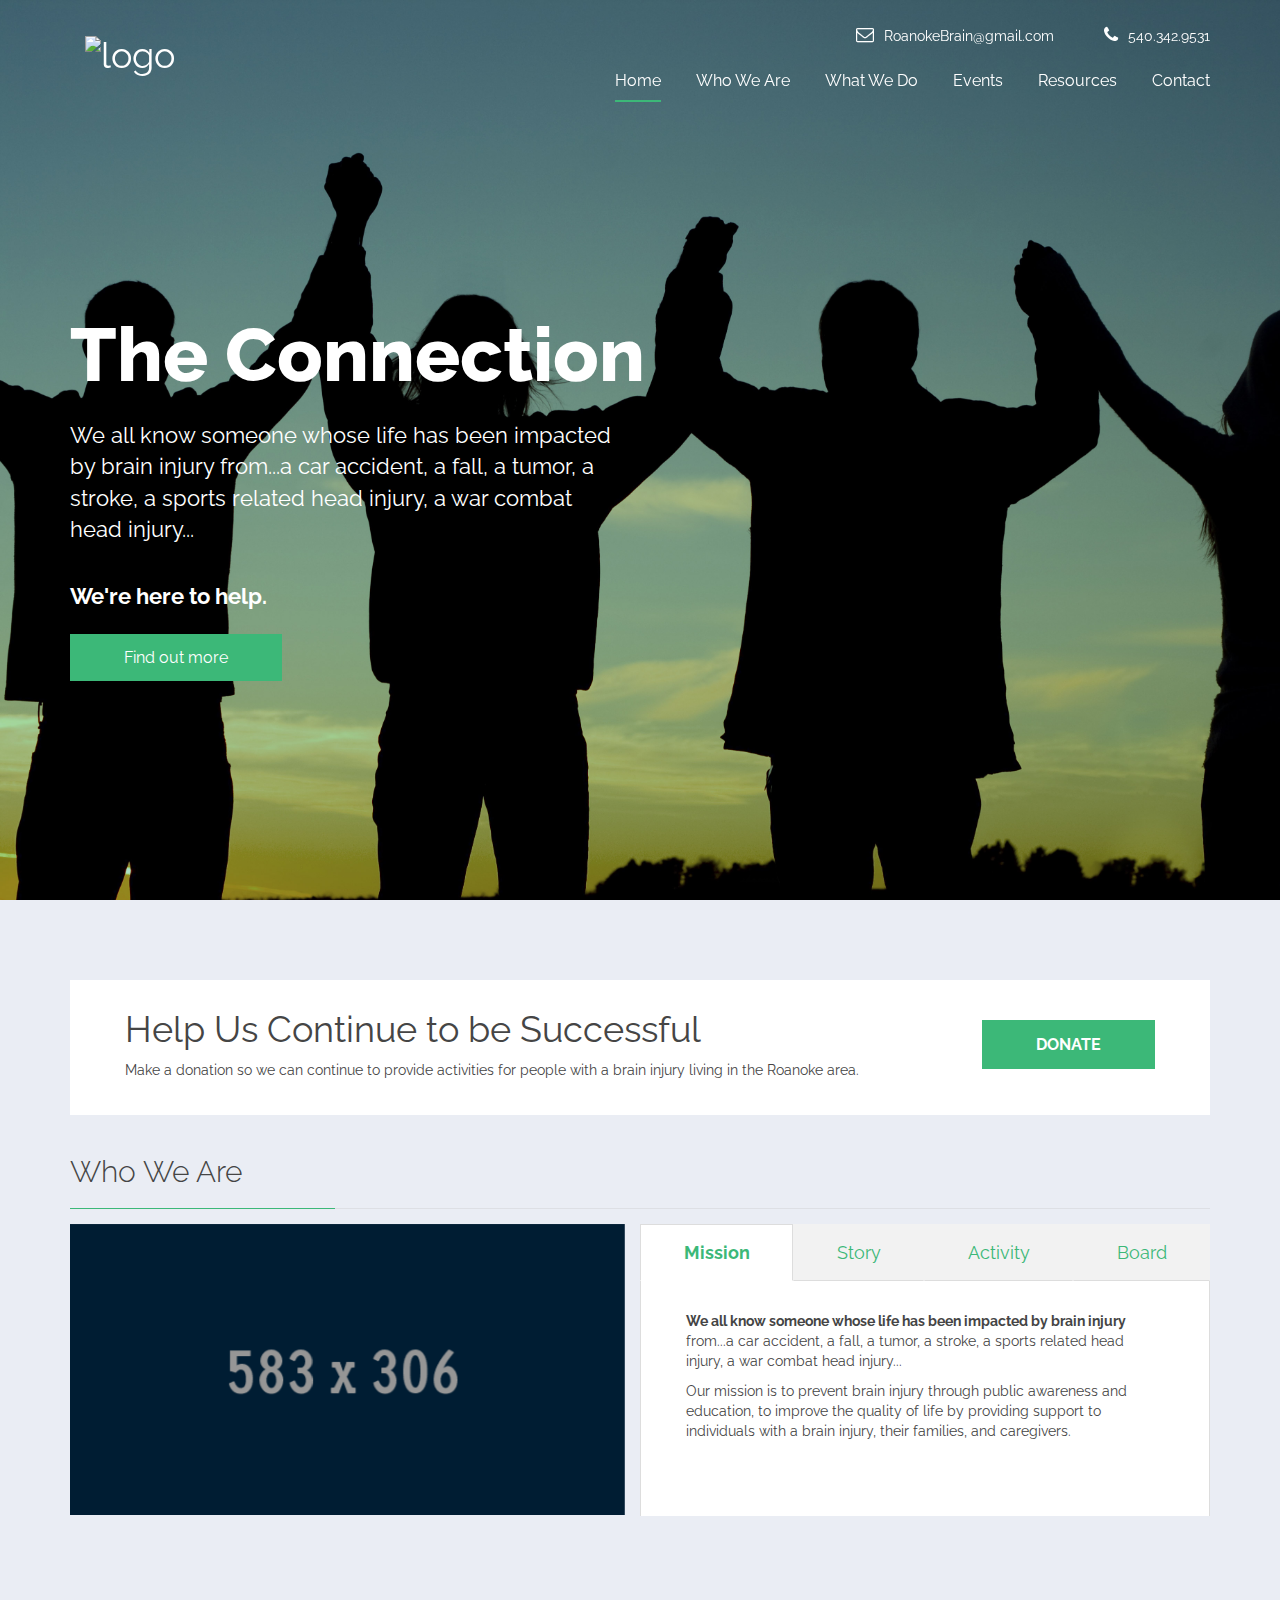
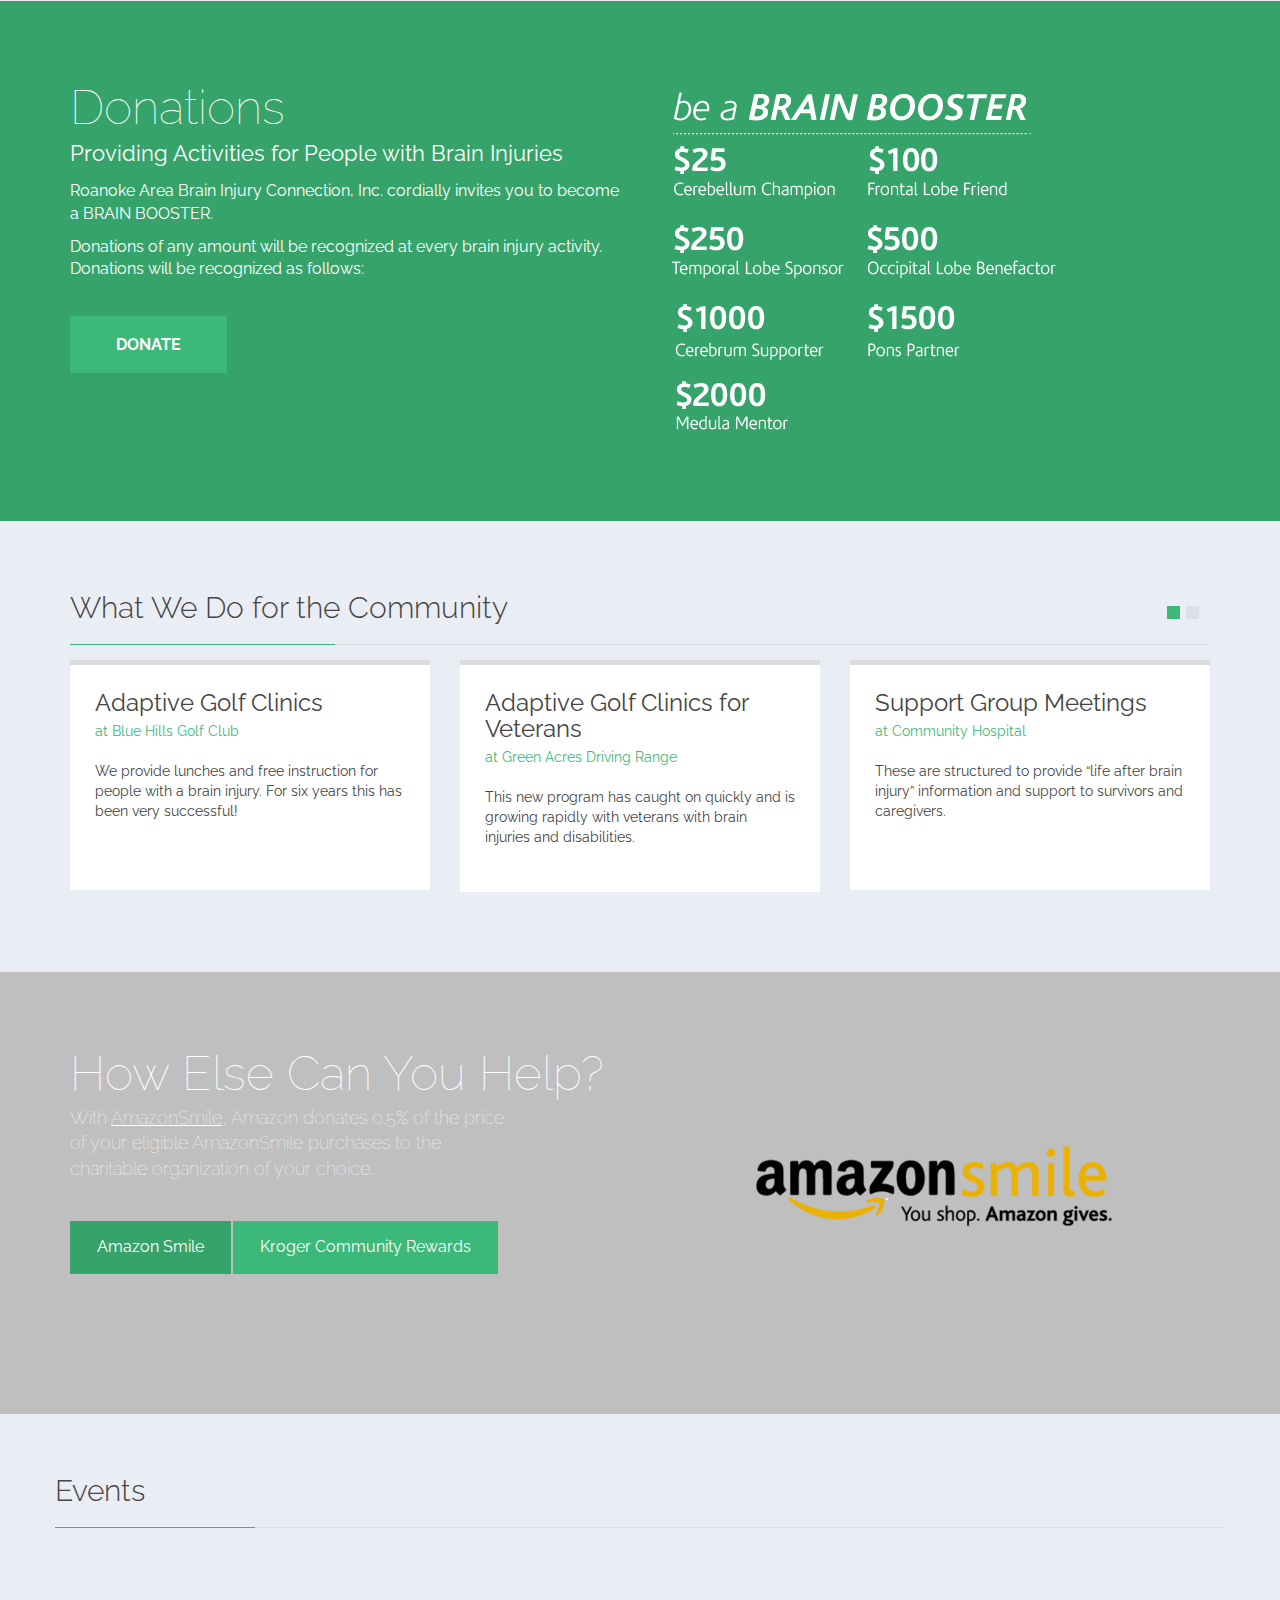
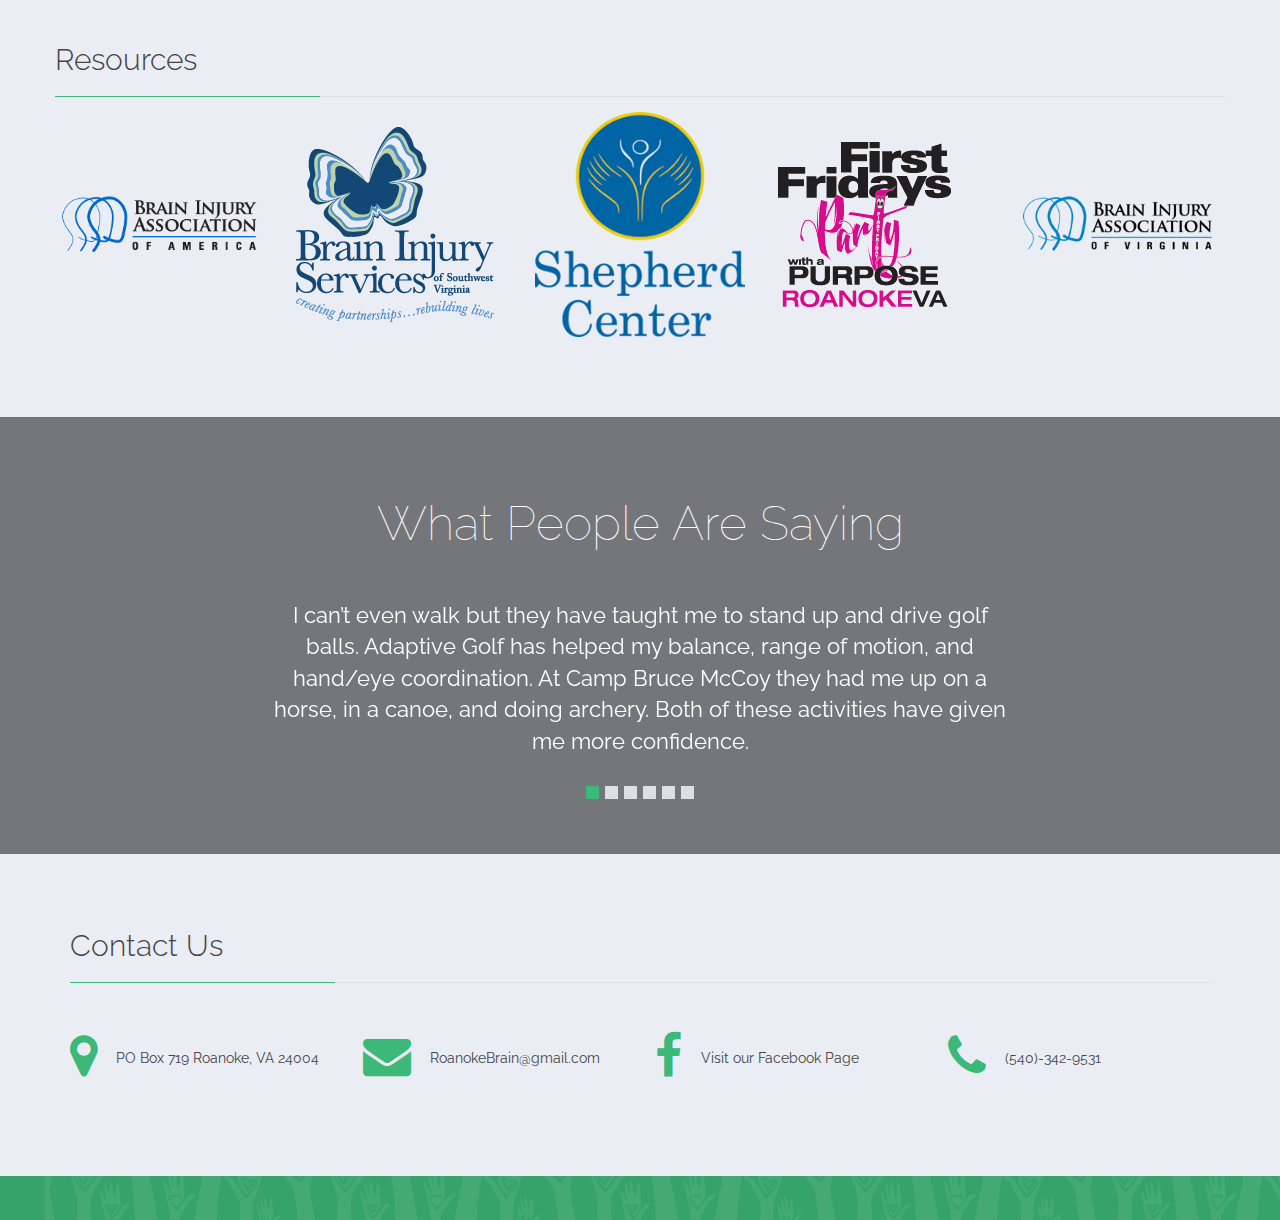
==== commit 14963afa: "Fixed the bug with the donor list image not being responsive." ====
--- a/index.html
+++ b/index.html
@@ -51,7 +51,7 @@
                     </div>
                     <div class="top-bar">
                          <span class="contact-mail"><a href="mailto:RoanokeBrain@gmail.com"><i class="fa fa-envelope-o"></i>RoanokeBrain@gmail.com</a></span>
-                         <span><i class="fa fa-phone"><ahref="tel:540.342.9531"> 540.342.9531</a></i>
+                         <span><i class="fa fa-phone"></i></span><a href="tel:540.342.9531">540.342.9531</a>
                          </span>
                     </div>
                     <nav class="collapse navbar-collapse navbar-right">
@@ -102,7 +102,7 @@
                               </p>
                          </div>
                          <div class="col-sm-3">
-                              <a href="http://www.gofundme.com/oqbehw" class="pull-right btn-lg btn-primary"><strong>DONATE</strong></a>
+                              <a href="http://www.gofundme.com/oqbehw" class="pull-right btn-lg btn-primary" target="_blank"><strong>DONATE</strong></a>
                          </div>
                     </div>
                </div>
@@ -141,7 +141,7 @@
                                         <a href="#activity" role="tab" data-toggle="tab">Activity</a>
                                    </li>
                                    <li>
-                                        <a href="#members" role="tab" data-toggle="tab">Members</a>
+                                        <a href="#members" role="tab" data-toggle="tab">Board</a>
                                    </li>
                               </ul>
                               <!-- Tab panes -->
@@ -205,11 +205,11 @@
                               <p class="larger-text">Providing Activities for People with Brain Injuries</p>
                               <p class="med-text">Roanoke Area Brain Injury Connection, Inc. cordially invites you to become a BRAIN BOOSTER.</p>
                               <p class="med-text">Donations of any amount will be recognized at every brain injury activity. Donations will be recognized as follows:</p>
-                              <a href="http://www.gofundme.com/oqbehw" class="btn btn-primary btn-lg"><strong>DONATE</strong></a>
+                              <a href="http://www.gofundme.com/oqbehw" class="btn btn-primary btn-lg" target="_blank"><strong>DONATE</strong></a>
                          </div>
                     </div>
                     <div class="col-sm-6">
-                         <img src="images/RABIC_donor_list.png" alt="Donor List" />
+                         <img src="images/RABIC_donor_list.png" alt="Donor List" class="img-responsive" />
                     </div>
                </div>
           </div>
@@ -282,6 +282,7 @@
                                         <div class="list-info">
                                              <h2>Scholarships</h2>
                                              <p>We provide these to individuals in need for all our activities, including a week’s attendance at Camp Bruce McCoy (a camp designed specifically for people with a brain injury).</p>
+                                             <p><em>Steve Earley | The Virginian-Pilot</em></p>
                                         </div>
                                    </div>
                               </div>
